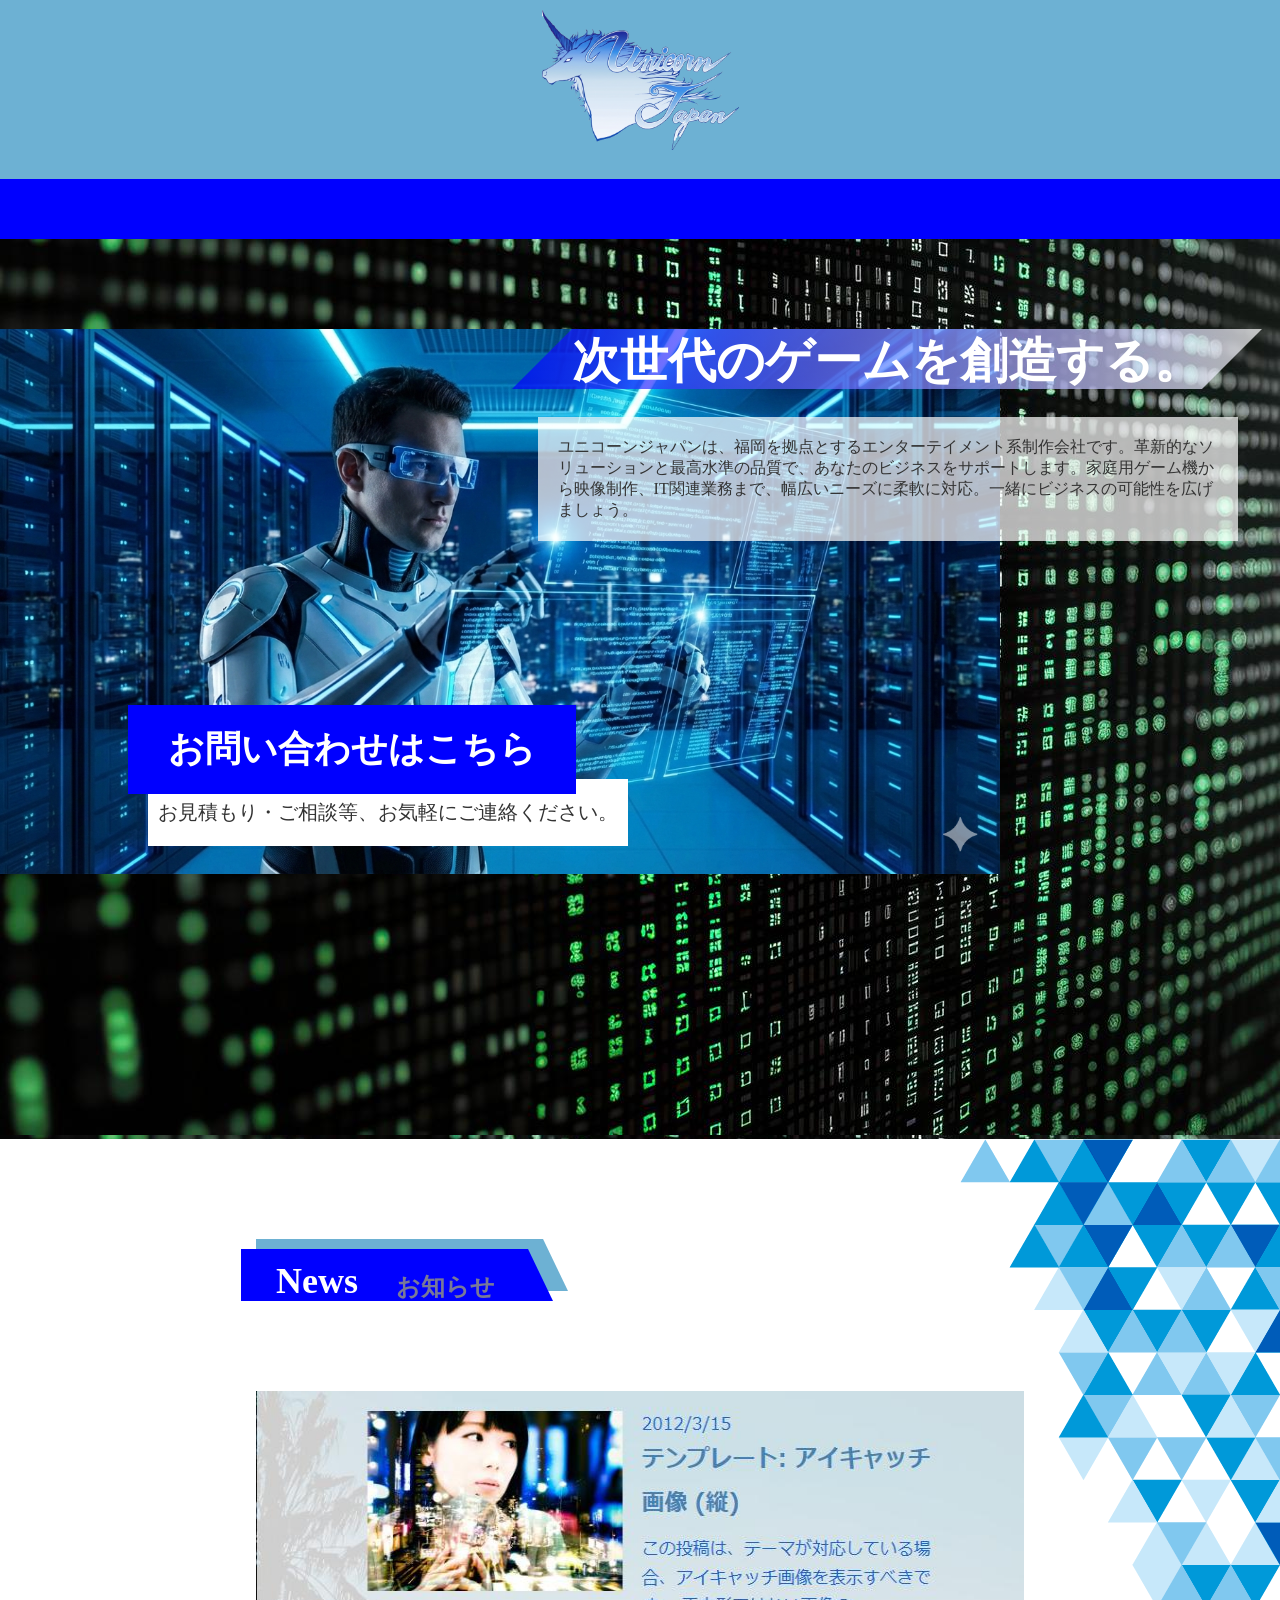
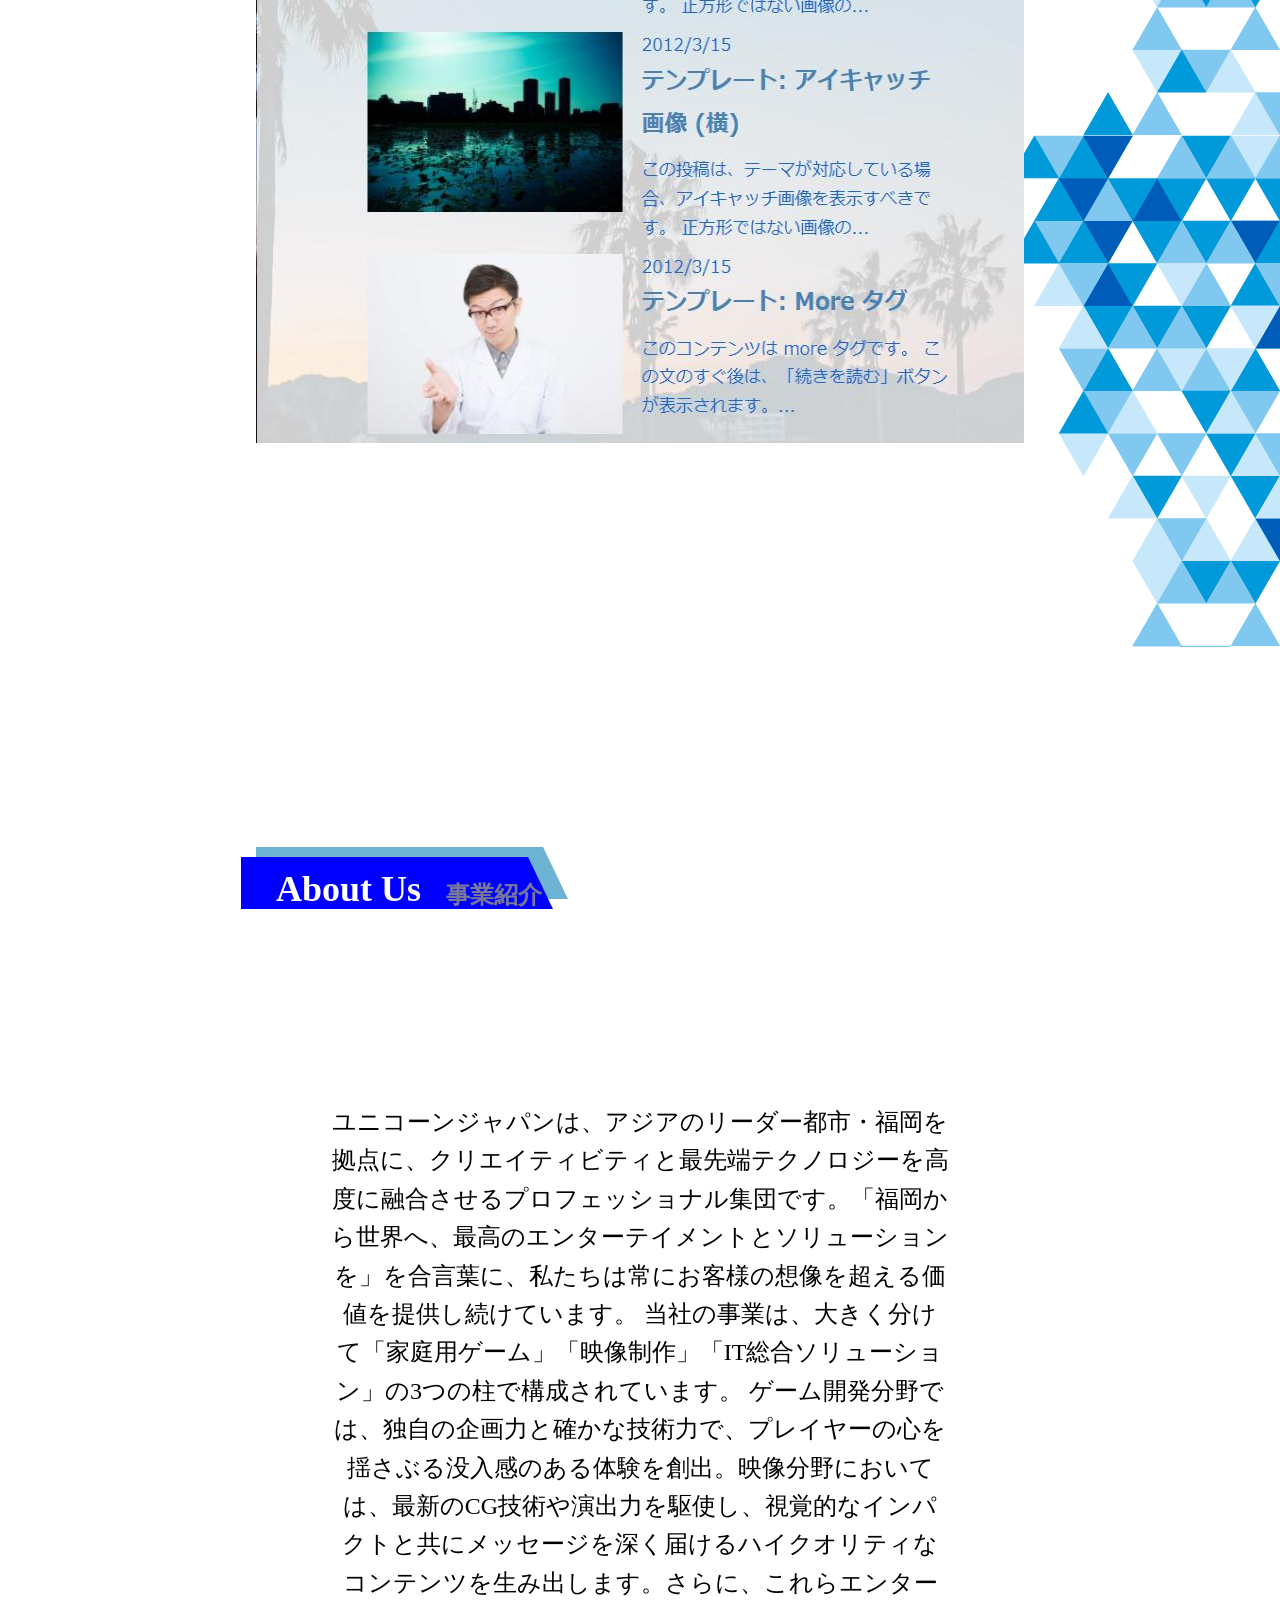
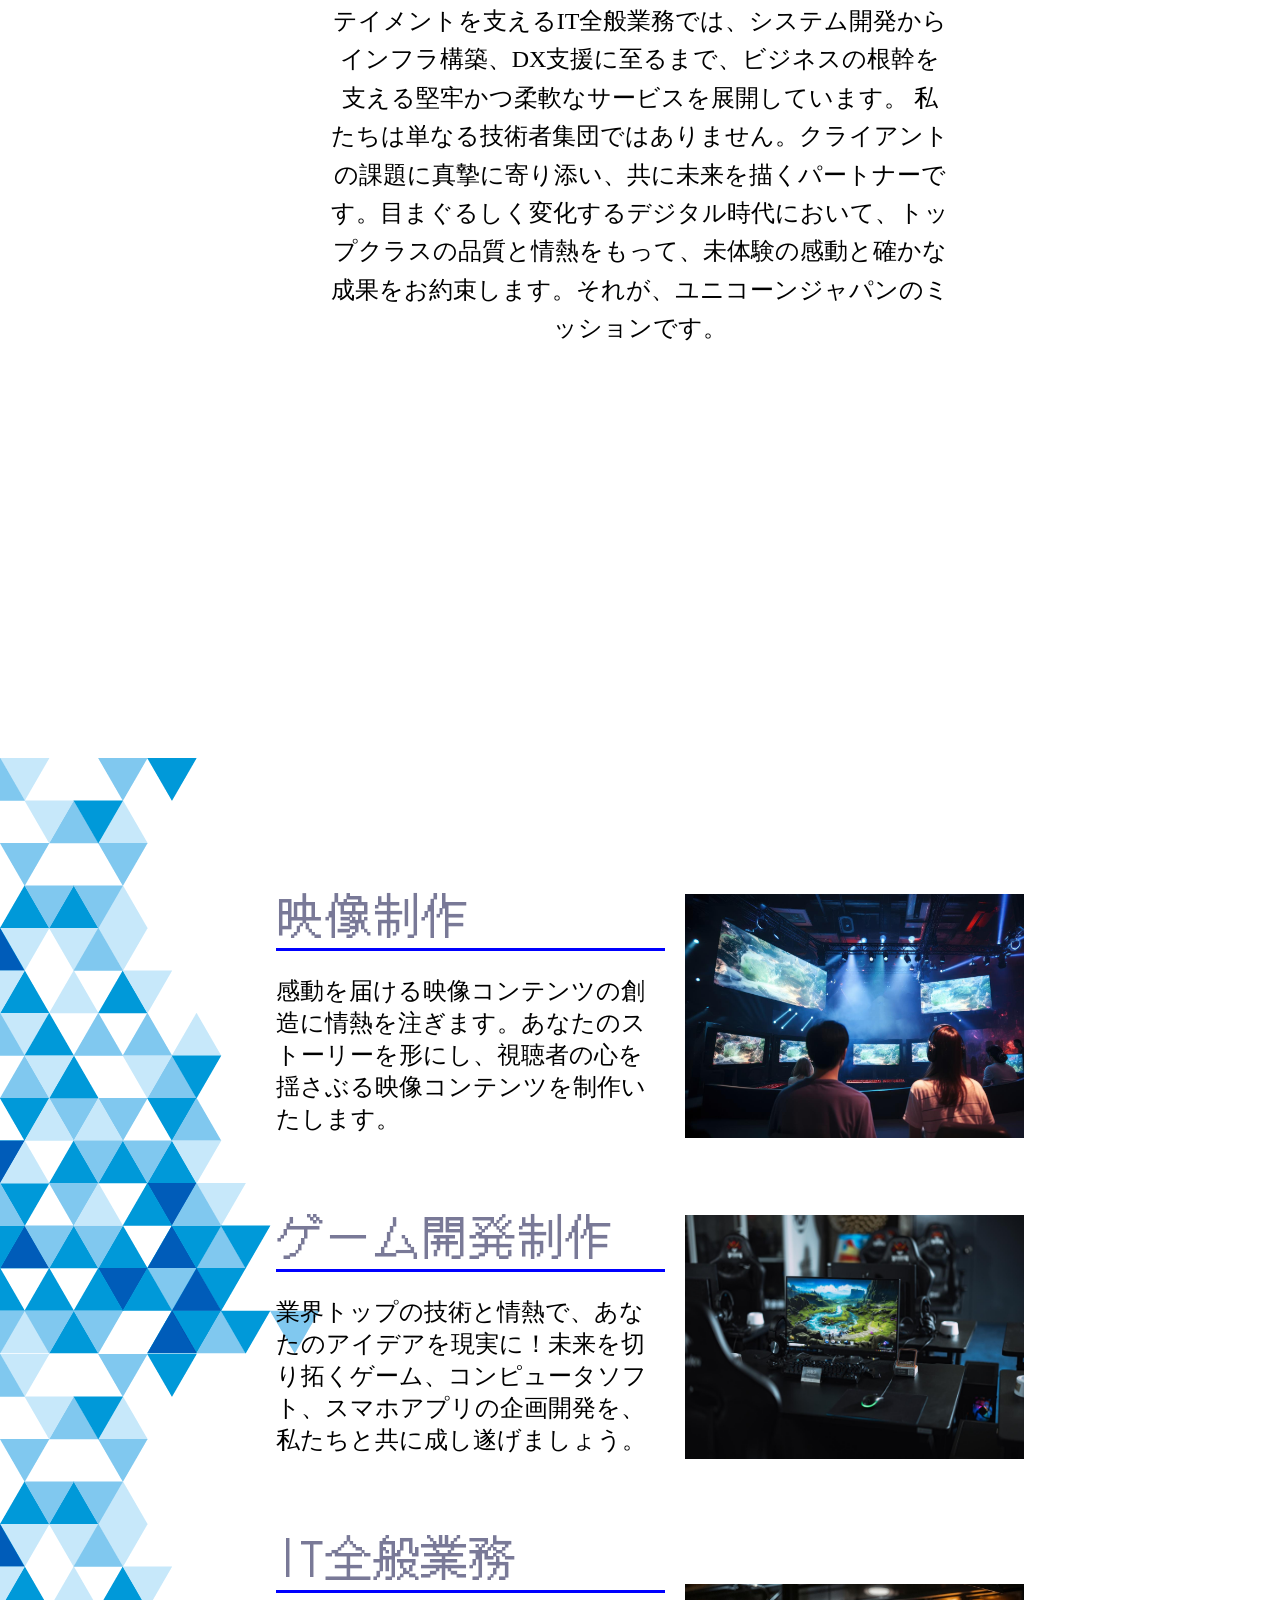
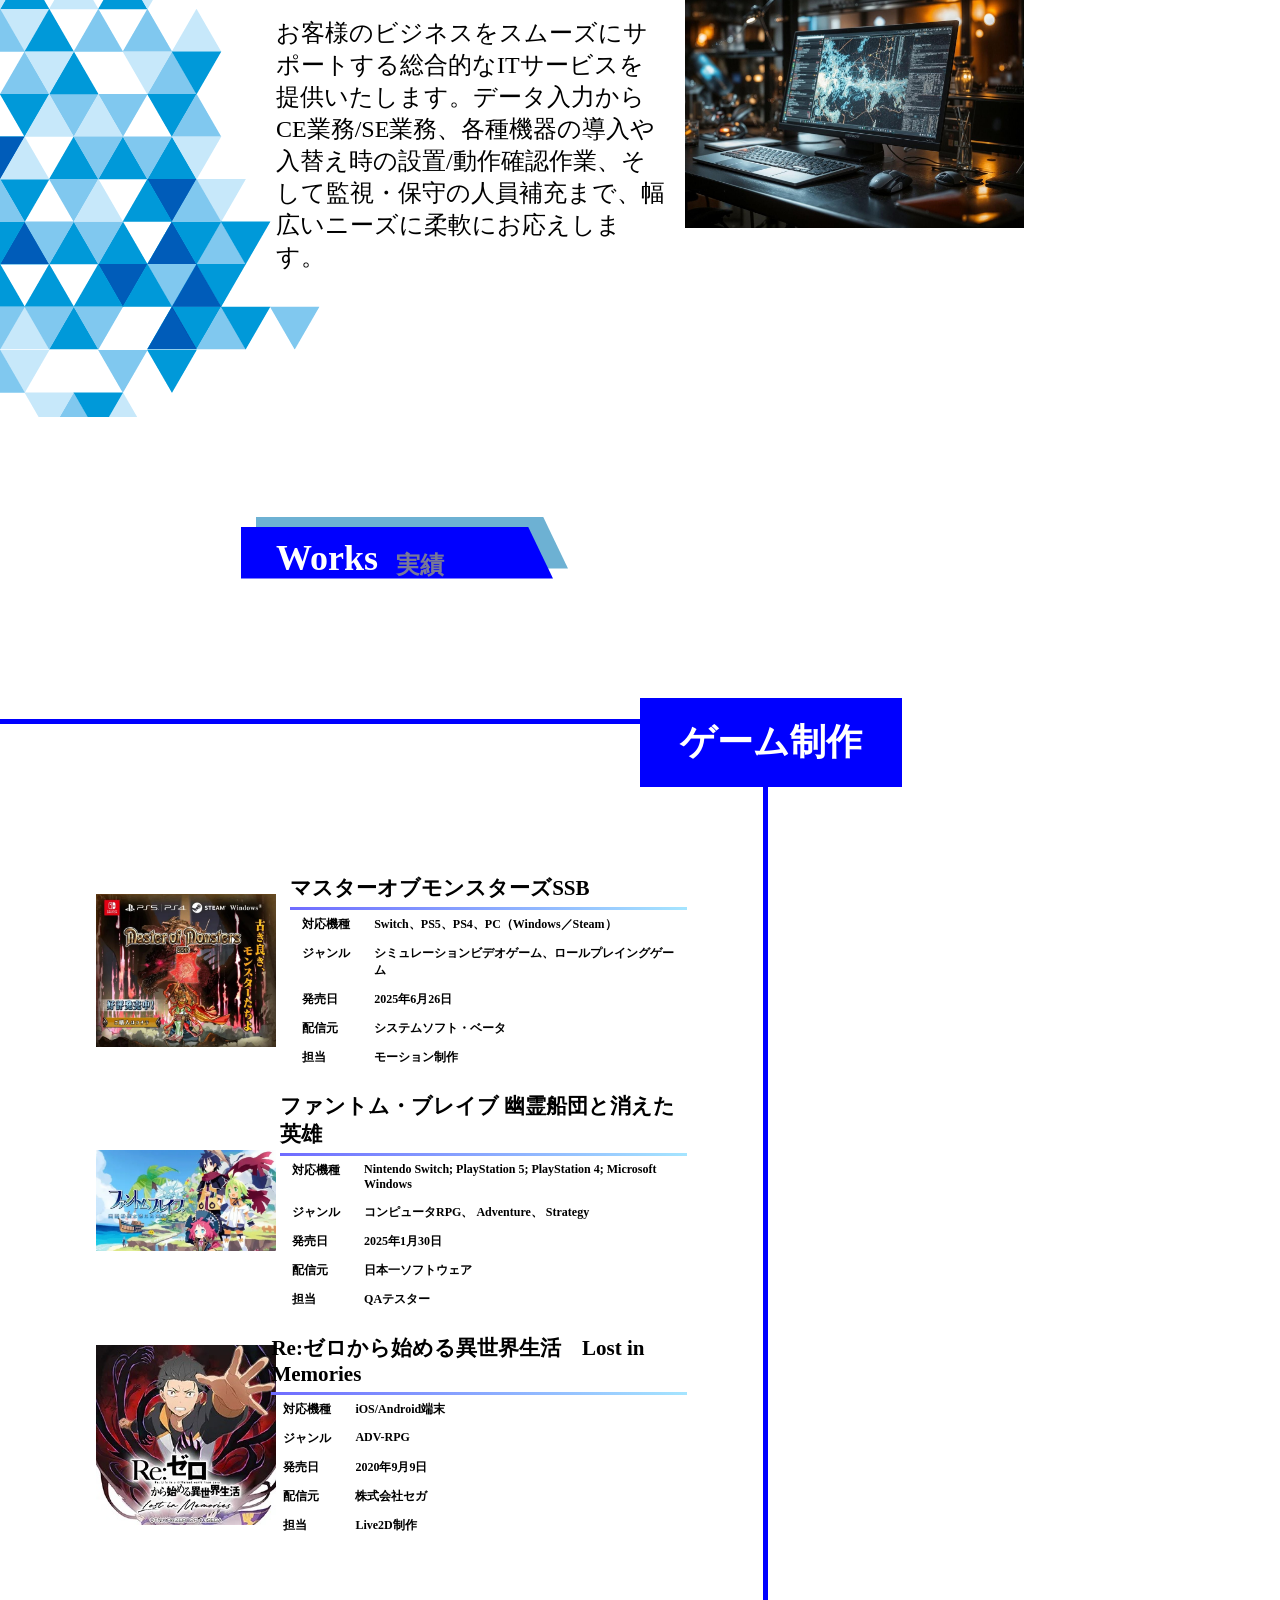
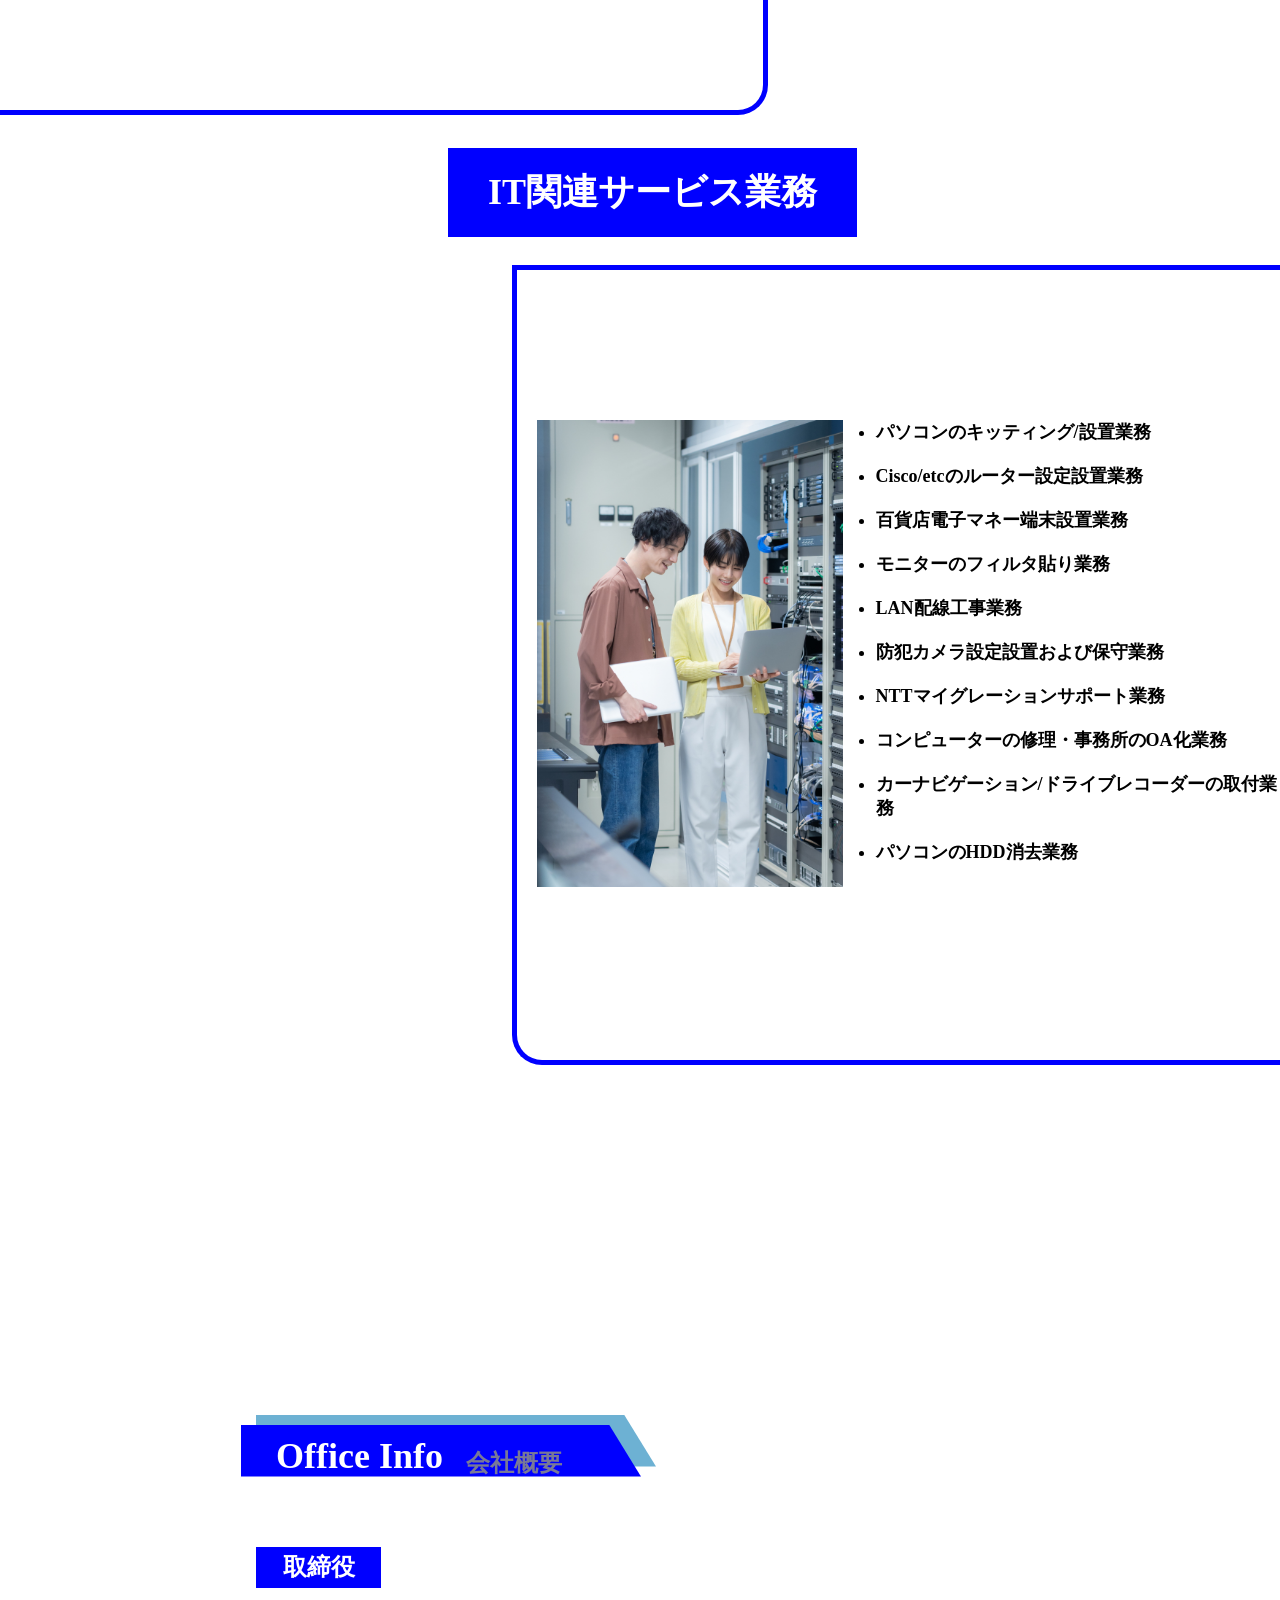
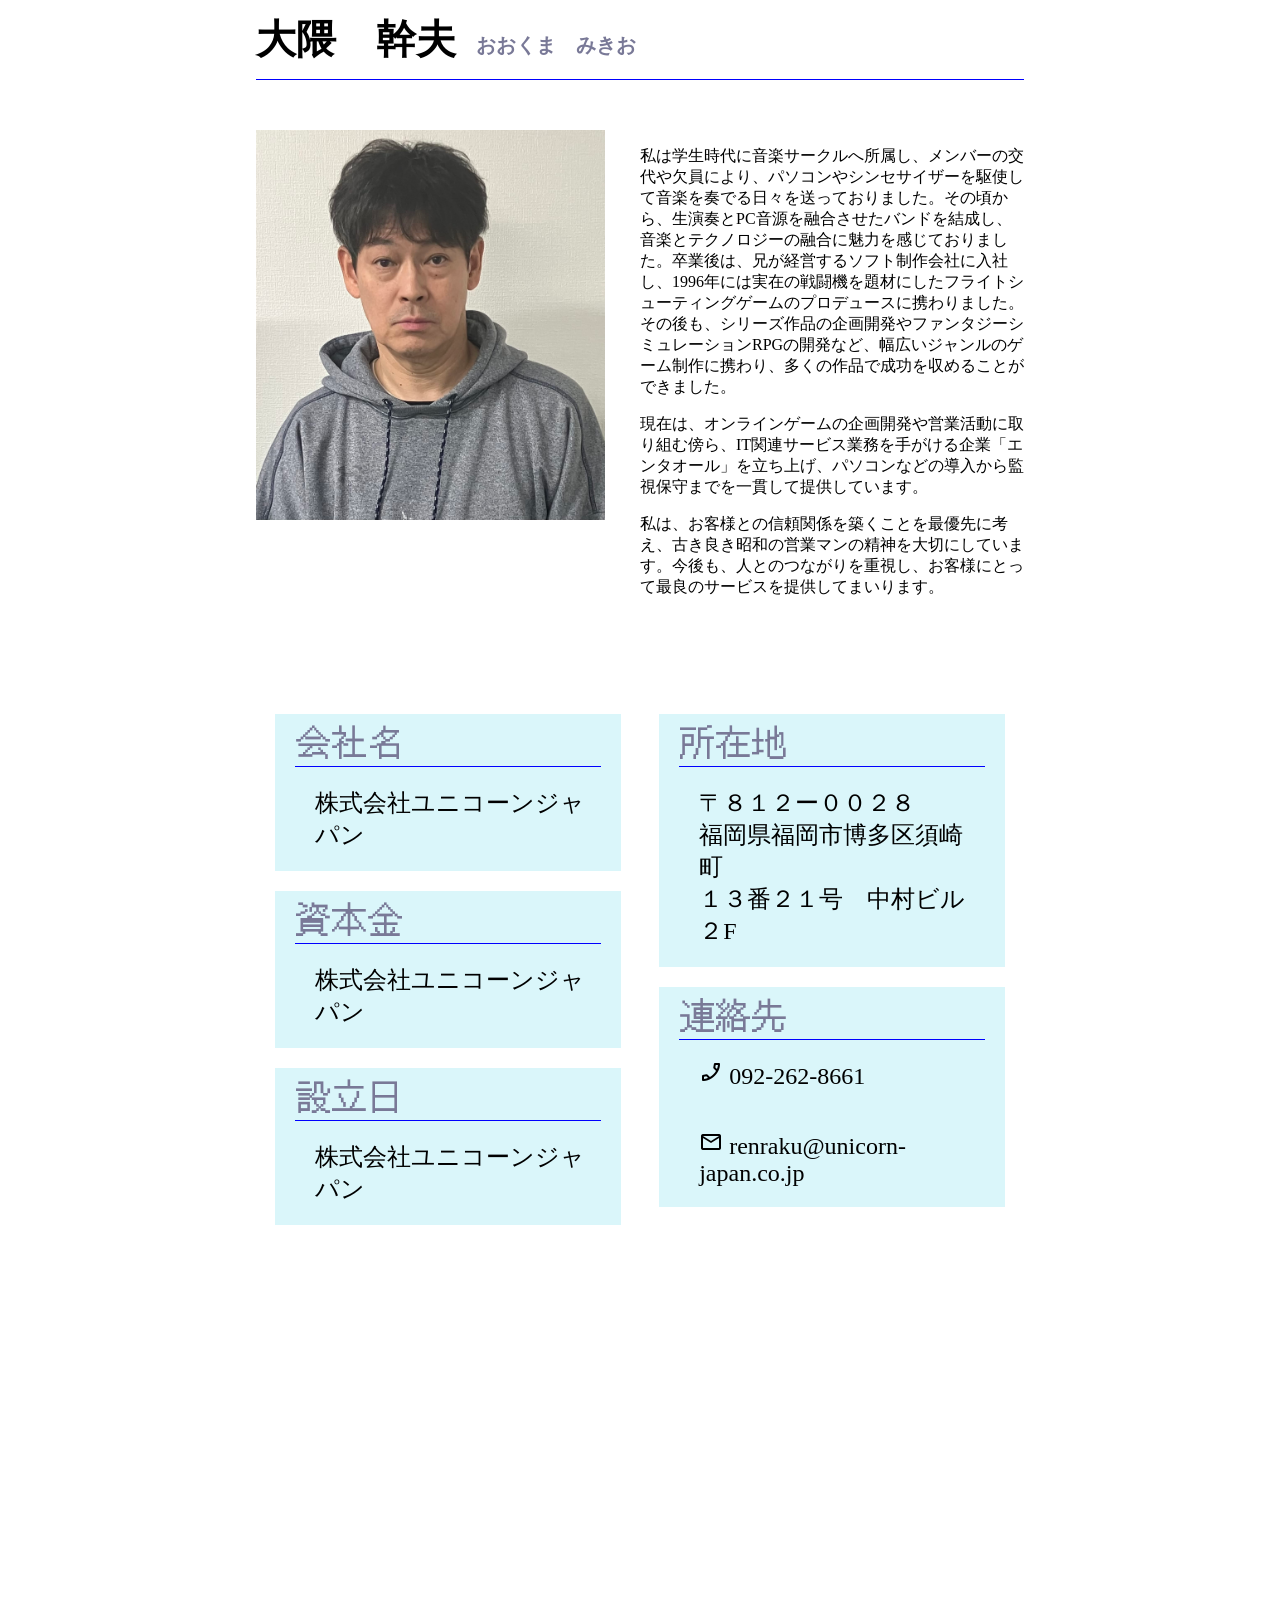
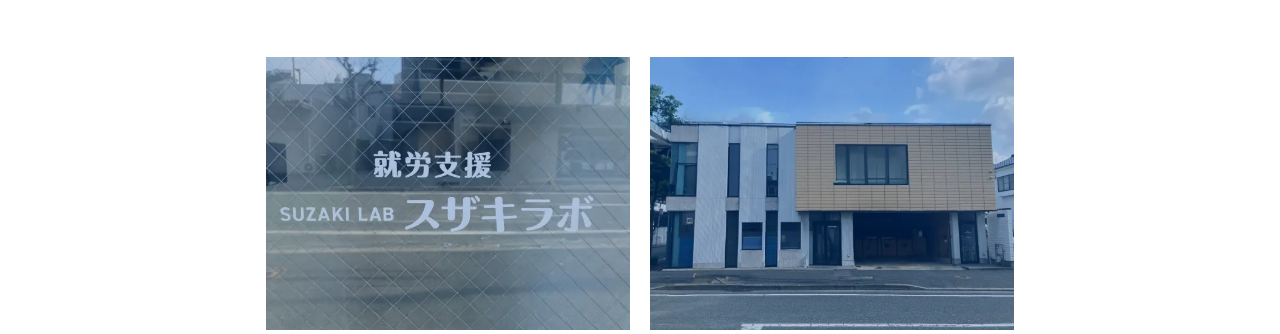
==== index.html @ 17de61d7 "Office写真マップ完了" ====
<!DOCTYPE html>
<html lang="ja">
<head>
  <meta charset="UTF-8">
  <meta name="viewport" content="width=device-width, initial-scale=1.0">
  <link rel="stylesheet" href="style.css">
  <!--ヘッダー埋め込みここから-->
<link rel="preconnect" href="https://fonts.googleapis.com">
<link rel="preconnect" href="https://fonts.gstatic.com" crossorigin>
<link href="https://fonts.googleapis.com/css2?family=DotGothic16&family=Exo:ital,wght@0,100..900;1,100..900&family=Noto+Sans+JP:wght@100..900&family=Workbench&display=swap" rel="stylesheet"> 
<link rel="stylesheet" href="https://fonts.googleapis.com/css2?family=Material+Symbols+Outlined:opsz,wght,FILL,GRAD@20..48,100..700,0..1,-50..200" />
<!--ヘッダー埋め込みここまで-->
  <title>Document</title>
</head>
<body>
  <!--あとで消す-->
  <div class="logo">
    <img src="./images/unicorn-logo03.png" alt="">
  </div>
  <div class="nav"></div>
  <!--あとで消す-->

  <!--カバーセクション-->
  <section class="mycover-section">
    <div class="mycover-content">
      <img src="./images/ITengineer.png" alt="">
      <div class="mycover-text01">
        <div class="mycover-h2back"></div>
        <h2>次世代のゲームを創造する。</h2>
      </div>
      <p class="mycover-text02">ユニコーンジャパンは、福岡を拠点とするエンターテイメント系制作会社です。革新的なソリューションと最高水準の品質で、あなたのビジネスをサポートします。家庭用ゲーム機から映像制作、IT関連業務まで、幅広いニーズに柔軟に対応。一緒にビジネスの可能性を広げましょう。</p>
      <div class="inquire-cover">
        <h3>お問い合わせはこちら</h3>
        <p>お見積もり・ご相談等、お気軽にご連絡ください。</p>
      </div>
    </div>
  </section>
  <!--Newsセクション-->
  <section id="news">
  <div class="news-content">
    <!--見出し-->
    <div class="section-title">
      <div class="section-back-shadow"></div>
      <div class="section-back"></div>
      <h2>News</h2>
      <p>お知らせ</p>
    </div>
    <!--見出しここまで-->
    <img class="news-image" src="./images/news.jpg" alt="">
  </div>
  </section>
  <!--About Usセクション-->
  <section id="about">
    <div class="background01"></div>
    <div class="about-container">
    <div class="section-title">
      <div class="section-back-shadow"></div>
      <div class="section-back"></div>
      <h2>About Us</h2>
      <p class="section-about-p">事業紹介</p>
    </div>
    <div class="about-wrapper">
      <div class="about-textbox">
        <p>ユニコーンジャパンは、アジアのリーダー都市・福岡を拠点に、クリエイティビティと最先端テクノロジーを高度に融合させるプロフェッショナル集団です。「福岡から世界へ、最高のエンターテイメントとソリューションを」を合言葉に、私たちは常にお客様の想像を超える価値を提供し続けています。
          当社の事業は、大きく分けて「家庭用ゲーム」「映像制作」「IT総合ソリューション」の3つの柱で構成されています。 ゲーム開発分野では、独自の企画力と確かな技術力で、プレイヤーの心を揺さぶる没入感のある体験を創出。映像分野においては、最新のCG技術や演出力を駆使し、視覚的なインパクトと共にメッセージを深く届けるハイクオリティなコンテンツを生み出します。さらに、これらエンターテイメントを支えるIT全般業務では、システム開発からインフラ構築、DX支援に至るまで、ビジネスの根幹を支える堅牢かつ柔軟なサービスを展開しています。
          私たちは単なる技術者集団ではありません。クライアントの課題に真摯に寄り添い、共に未来を描くパートナーです。目まぐるしく変化するデジタル時代において、トップクラスの品質と情熱をもって、未体験の感動と確かな成果をお約束します。それが、ユニコーンジャパンのミッションです。</p>
        </div>
    </div>
  </div>
  </section>
  <!--About Us02セクション-->
  <section id="about02">
    <div class="about-container">
      <div class="about02-content">
        <div class="about02-content-left">
          <h2>映像制作</h2>
          <p>感動を届ける映像コンテンツの創造に情熱を注ぎます。あなたのストーリーを形にし、視聴者の心を揺さぶる映像コンテンツを制作いたします。</p>
        </div>
        <div class="about02-content-right">
          <img src="./images/about01.jpg" alt="">
        </div>
      </div>
      <div class="about02-content">
        <div class="about02-content-left">
          <h2>ゲーム開発制作</h2>
          <p>業界トップの技術と情熱で、あなたのアイデアを現実に！未来を切り拓くゲーム、コンピュータソフト、スマホアプリの企画開発を、私たちと共に成し遂げましょう。</p>
        </div>
        <div class="about02-content-right">
          <img src="./images/about02.jpg" alt="">
        </div>
      </div>
      <div class="about02-content">
        <div class="about02-content-left">
          <h2>IT全般業務</h2>
          <p>お客様のビジネスをスムーズにサポートする総合的なITサービスを提供いたします。データ入力からCE業務/SE業務、各種機器の導入や入替え時の設置/動作確認作業、そして監視・保守の人員補充まで、幅広いニーズに柔軟にお応えします。</p>
        </div>
        <div class="about02-content-right">
          <img src="./images/about03.jpg" alt="">
        </div>
      </div>
    </div>
  </section>
<!--Worksセクション-->
<section id="works">
  <div class="background02"></div>
  <div class="works-titlearea">
    <div class="section-title">
      <div class="section-back-shadow"></div>
      <div class="section-back"></div>
      <h2>Works</h2>
      <p>実績</p>
    </div>
  </div>
  <div class="works-contentsarea">
    <div class="game">
      <h2>ゲーム制作</h2>
      <div class="game-content">
      <div class="game-left">
        <img src="./images/master-monster.jpg" alt="">
      </div>
      <div class="game-right">
        <div class="game-right-title">
          <h3>マスターオブモンスターズSSB</h3>
        </div>
        <table>
          <tr>
            <th>対応機種</th>
            <td>Switch、PS5、PS4、PC（Windows／Steam）</td>
          </tr>
          <tr>
            <th>ジャンル</th>
            <td>シミュレーションビデオゲーム、ロールプレイングゲーム</td>
          </tr>
          <tr>
            <th>発売日</th>
            <td>2025年6月26日</td>
          </tr>
          <tr>
            <th>配信元</th>
            <td>システムソフト・ベータ</td>
          </tr>
          <tr>
            <th>担当</th>
            <td>モーション制作</td>
          </tr>
        </table>
      </div>
    </div>
    <div class="game-content">
      <div class="game-left">
        <img src="./images/fantom.jpg" alt="">
      </div>
      <div class="game-right">
        <div class="game-right-title">
          <h3>ファントム・ブレイブ 幽霊船団と消えた英雄</h3>
        </div>
        <table>
          <tr>
            <th>対応機種</th>
            <td>Nintendo Switch; PlayStation 5; PlayStation 4; Microsoft Windows</td>
          </tr>
          <tr>
            <th>ジャンル</th>
            <td>コンピュータRPG、 Adventure、 Strategy</td>
          </tr>
          <tr>
            <th>発売日</th>
            <td>2025年1月30日</td>
          </tr>
          <tr>
            <th>配信元</th>
            <td>日本一ソフトウェア</td>
          </tr>
          <tr>
            <th>担当</th>
            <td>QAテスター</td>
          </tr>
        </table>
      </div>
    </div>
    <div class="game-content">
      <div class="game-left">
        <img src="./images/zero.jpg" alt="">
      </div>
      <div class="game-right">
        <div class="game-right-title">
          <h3>Re:ゼロから始める異世界生活　Lost in Memories</h3>
        </div>
        <table>
          <tr>
            <th>対応機種</th>
            <td>iOS/Android端末</td>
          </tr>
          <tr>
            <th>ジャンル</th>
            <td>ADV-RPG</td>
          </tr>
          <tr>
            <th>発売日</th>
            <td>2020年9月9日</td>
          </tr>
          <tr>
            <th>配信元</th>
            <td>株式会社セガ</td>
          </tr>
          <tr>
            <th>担当</th>
            <td>Live2D制作</td>
          </tr>
        </table>
      </div>
    </div>
    </div>
    <div class="service">
      <h2>IT関連サービス業務</h2>
      <div class="service-content">
        <div class="service-left">
          <img src="./images/ITengineer02_x.png" alt="">
        </div>
        <div class="setvice-right">
          <ul>
             <li>パソコンのキッティング/設置業務</li>
             <li>Cisco/etcのルーター設定設置業務</li>
             <li>百貨店電子マネー端末設置業務</li>
             <li>モニターのフィルタ貼り業務</li>
             <li>LAN配線工事業務</li>
             <li>防犯カメラ設定設置および保守業務</li>
             <li>NTTマイグレーションサポート業務</li>
             <li>コンピューターの修理・事務所のOA化業務</li>
             <li>カーナビゲーション/ドライブレコーダーの取付業務</li>
             <li>パソコンのHDD消去業務</li>
          </ul>
        </div>
      </div>
    </div>
  </div>
</section>
<!--Worksセクション-->
<section id="office">
  <div class="office-content">
<!--見出し-->
<div class="section-title">
  <div class="section-back-shadow office-title-back"></div>
  <div class="section-back office-title"></div>
  <h2>Office Info</h2>
  <p class="section-office-p">会社概要</p>
</div>
<!--見出しここまで-->
<h3 class="ceo-h3">取締役</h3>
<div class="ceo">
  <p class="ceo-name">大隈　幹夫</p>
  <p class="ceo-rubi">おおくま　みきお</p>
</div>
<div class="ceo-introduce">
  <div class="intro-photo">
    <img src="./images/CEO.JPEG" alt="CEO">
  </div>
  <div class="intro-text">
    <p>私は学生時代に音楽サークルへ所属し、メンバーの交代や欠員により、パソコンやシンセサイザーを駆使して音楽を奏でる日々を送っておりました。その頃から、生演奏とPC音源を融合させたバンドを結成し、音楽とテクノロジーの融合に魅力を感じておりました。卒業後は、兄が経営するソフト制作会社に入社し、1996年には実在の戦闘機を題材にしたフライトシューティングゲームのプロデュースに携わりました。その後も、シリーズ作品の企画開発やファンタジーシミュレーションRPGの開発など、幅広いジャンルのゲーム制作に携わり、多くの作品で成功を収めることができました。
      <p>現在は、オンラインゲームの企画開発や営業活動に取り組む傍ら、IT関連サービス業務を手がける企業「エンタオール」を立ち上げ、パソコンなどの導入から監視保守までを一貫して提供しています。</p>
      <p>私は、お客様との信頼関係を築くことを最優先に考え、古き良き昭和の営業マンの精神を大切にしています。今後も、人とのつながりを重視し、お客様にとって最良のサービスを提供してまいります。</p>
  </div>
</div>
<div class="office-info">
  <dic class="office-info-left">
    <div class="office-detail">
      <h3>会社名</h3>
      <p>株式会社ユニコーンジャパン</p>
    </div>
    <div class="office-detail">
      <h3>資本金</h3>
      <p>株式会社ユニコーンジャパン</p>
    </div>
    <div class="office-detail">
      <h3>設立日</h3>
      <p>株式会社ユニコーンジャパン</p>
    </div>
  </dic>
  <div class="office-info-right">
    <div class="office-detail office-detail02">
      <h3>所在地</h3>
      <p>〒８１２ー００２８<br>
        福岡県福岡市博多区須崎町<br>
        １３番２１号　中村ビル２F<br>
        </p>
    </div>
    <div class="office-detail office-detail02">
      <h3>連絡先</h3>

<div class="office-contact">
  <p>
    <span class="material-symbols-outlined">
      phone_enabled
    </span>
    <a href="tel:0922628661">092-262-8661</a>
  </p>
</div>

<div class="office-contact">
  <p>
    <span class="material-symbols-outlined">
      mail
    </span>
    <a href="mailto:renraku@unicorn-japan.co.jp">
      renraku@unicorn-japan.co.jp
    </a>
  </p>
</div>
    </div>
  </dic>
  </div>
</div>
<!--office info ここまで-->
<div class="map">
  <iframe src="https://www.google.com/maps/embed?pb=!1m18!1m12!1m3!1d3323.2701913547476!2d130.3996368761626!3d33.598293341563014!2m3!1f0!2f0!3f0!3m2!1i1024!2i768!4f13.1!3m3!1m2!1s0x354191ed0c314e3b%3A0xee027e3c2882fcd8!2z44CSODEyLTAwMjgg56aP5bKh55yM56aP5bKh5biC5Y2a5aSa5Yy66aCI5bSO55S677yR77yT4oiS77yS77yRIDJm!5e0!3m2!1sja!2sjp!4v1772173491210!5m2!1sja!2sjp" width="95%" height="308" style="border:0;" allowfullscreen="" loading="lazy" referrerpolicy="no-referrer-when-downgrade"></iframe>
</div>
<div class="office-photo">
<div class="office-photo-left photo">
<img src="./images/suzakilab02.jpg" alt="">
</div>
<div class="office-photo-right photo">
<img src="./images/suzakilab01.jpg" alt="">
</div>
</div>
</div>
</section>
<!--Linkセクション-->
<section id="link">
  <div class="link-content">
   
  </div>
</section>
</body>
</html>
---- style.css ----
@charset "UTF-8";

@import url('./my-css/reset.css');
@import url('./my-css/header.css');
@import url('./my-css/cover.css');
@import url('./my-css/news.css');
@import url('./my-css/about.css');
@import url('./my-css/about02.css');
@import url('./my-css/works.css');
@import url('./my-css/office.css');
@import url('./my-css/link.css');
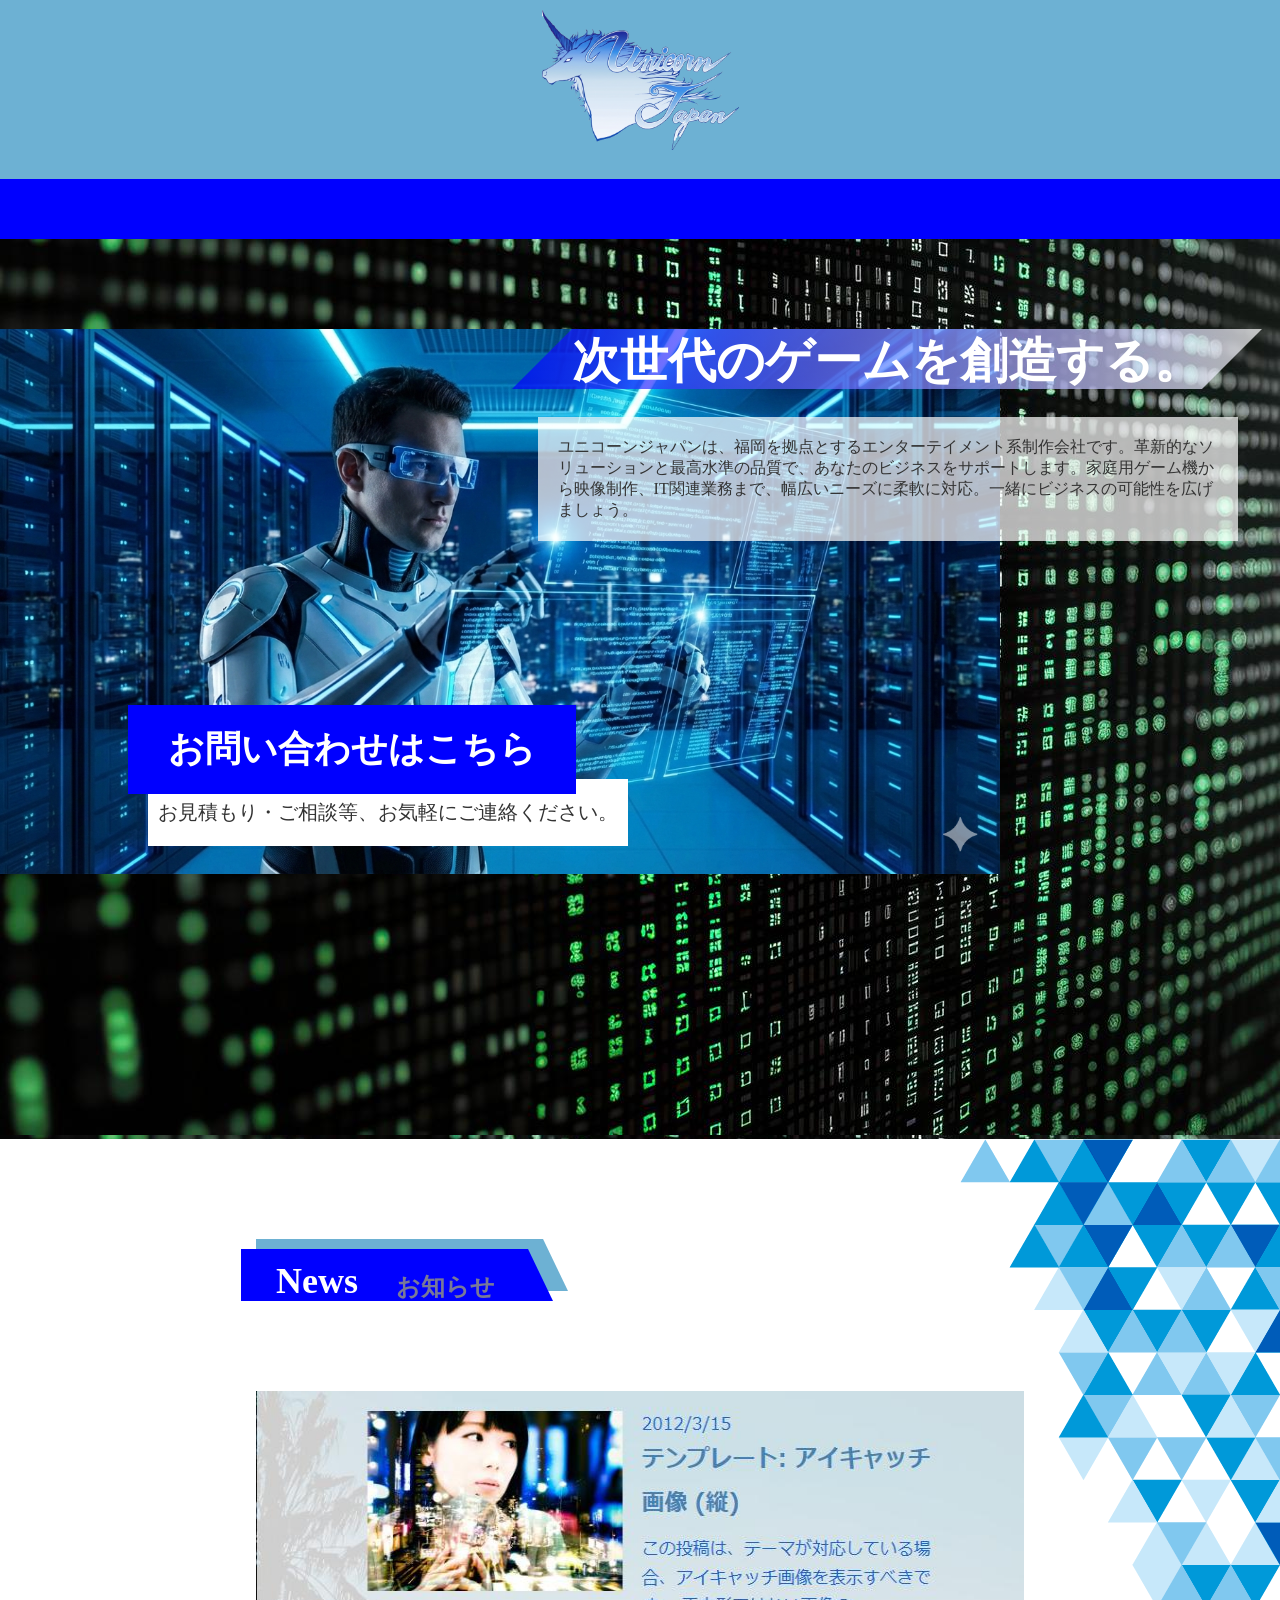
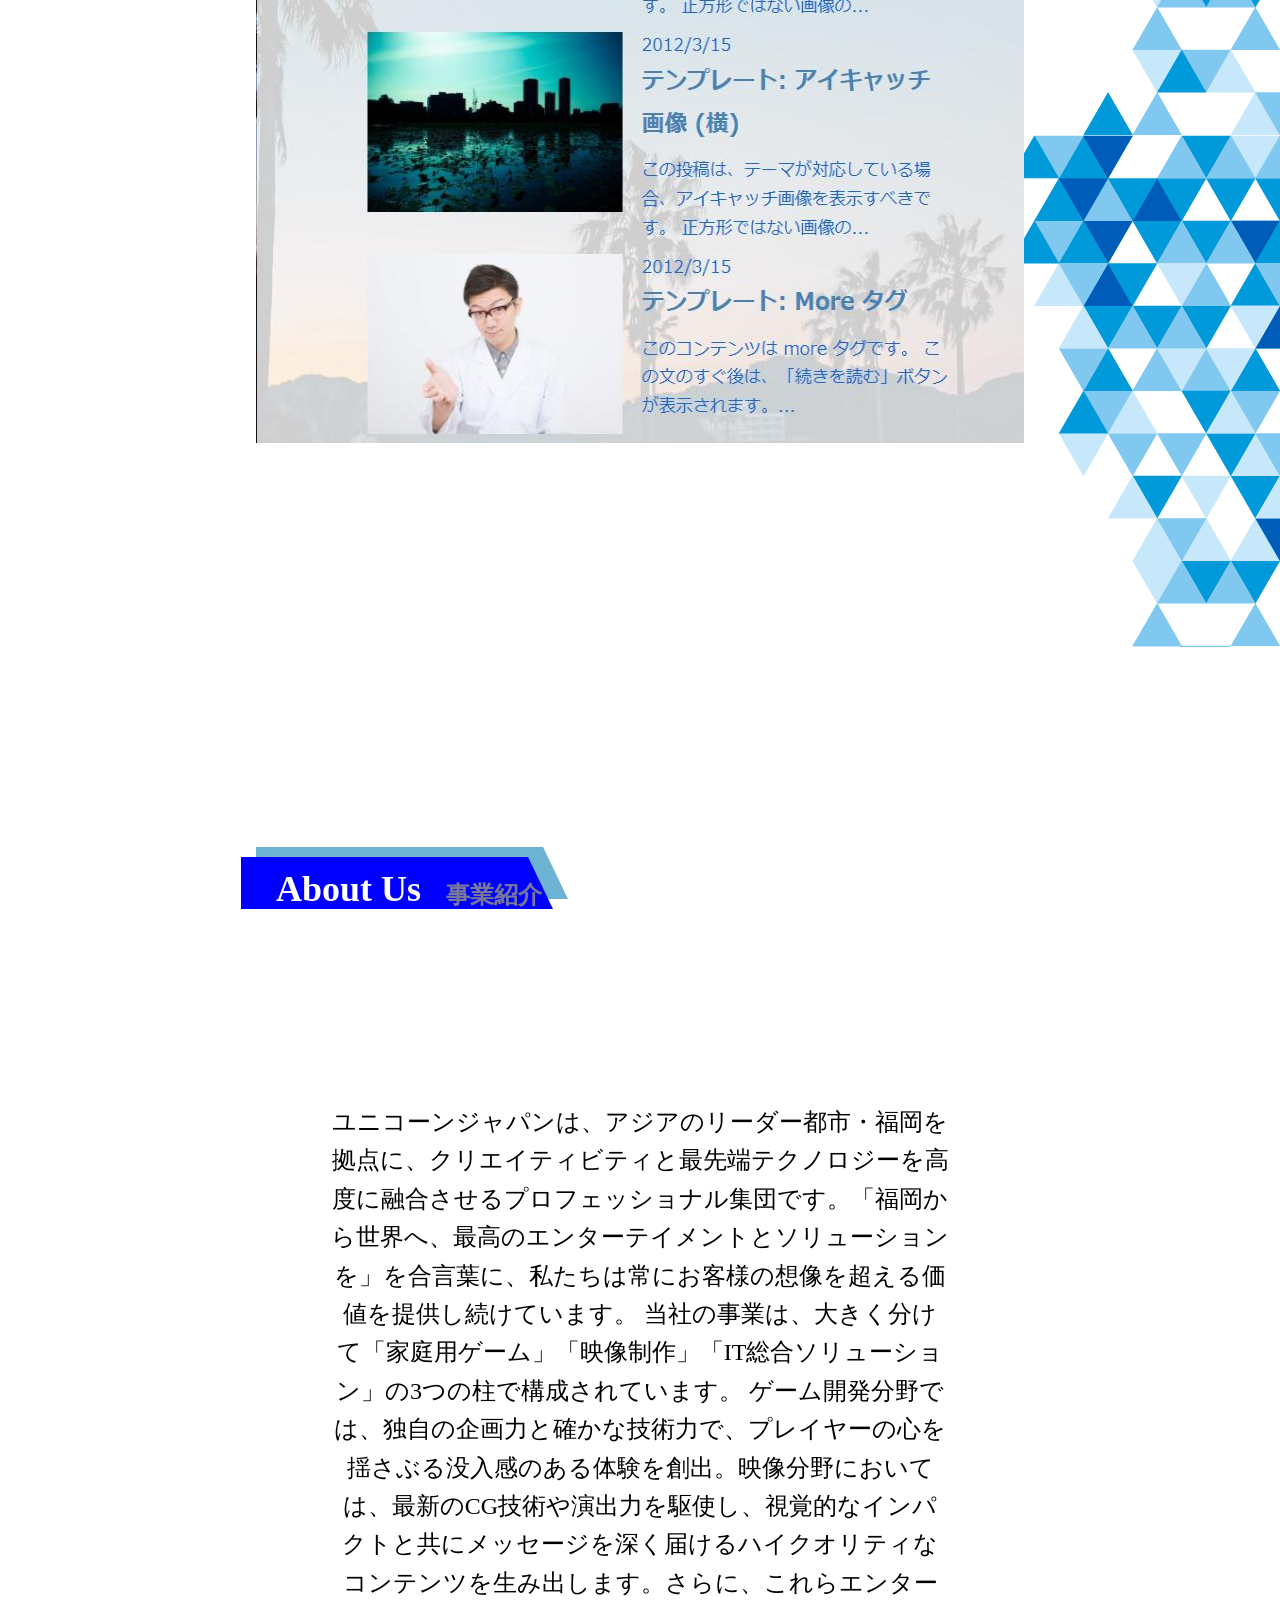
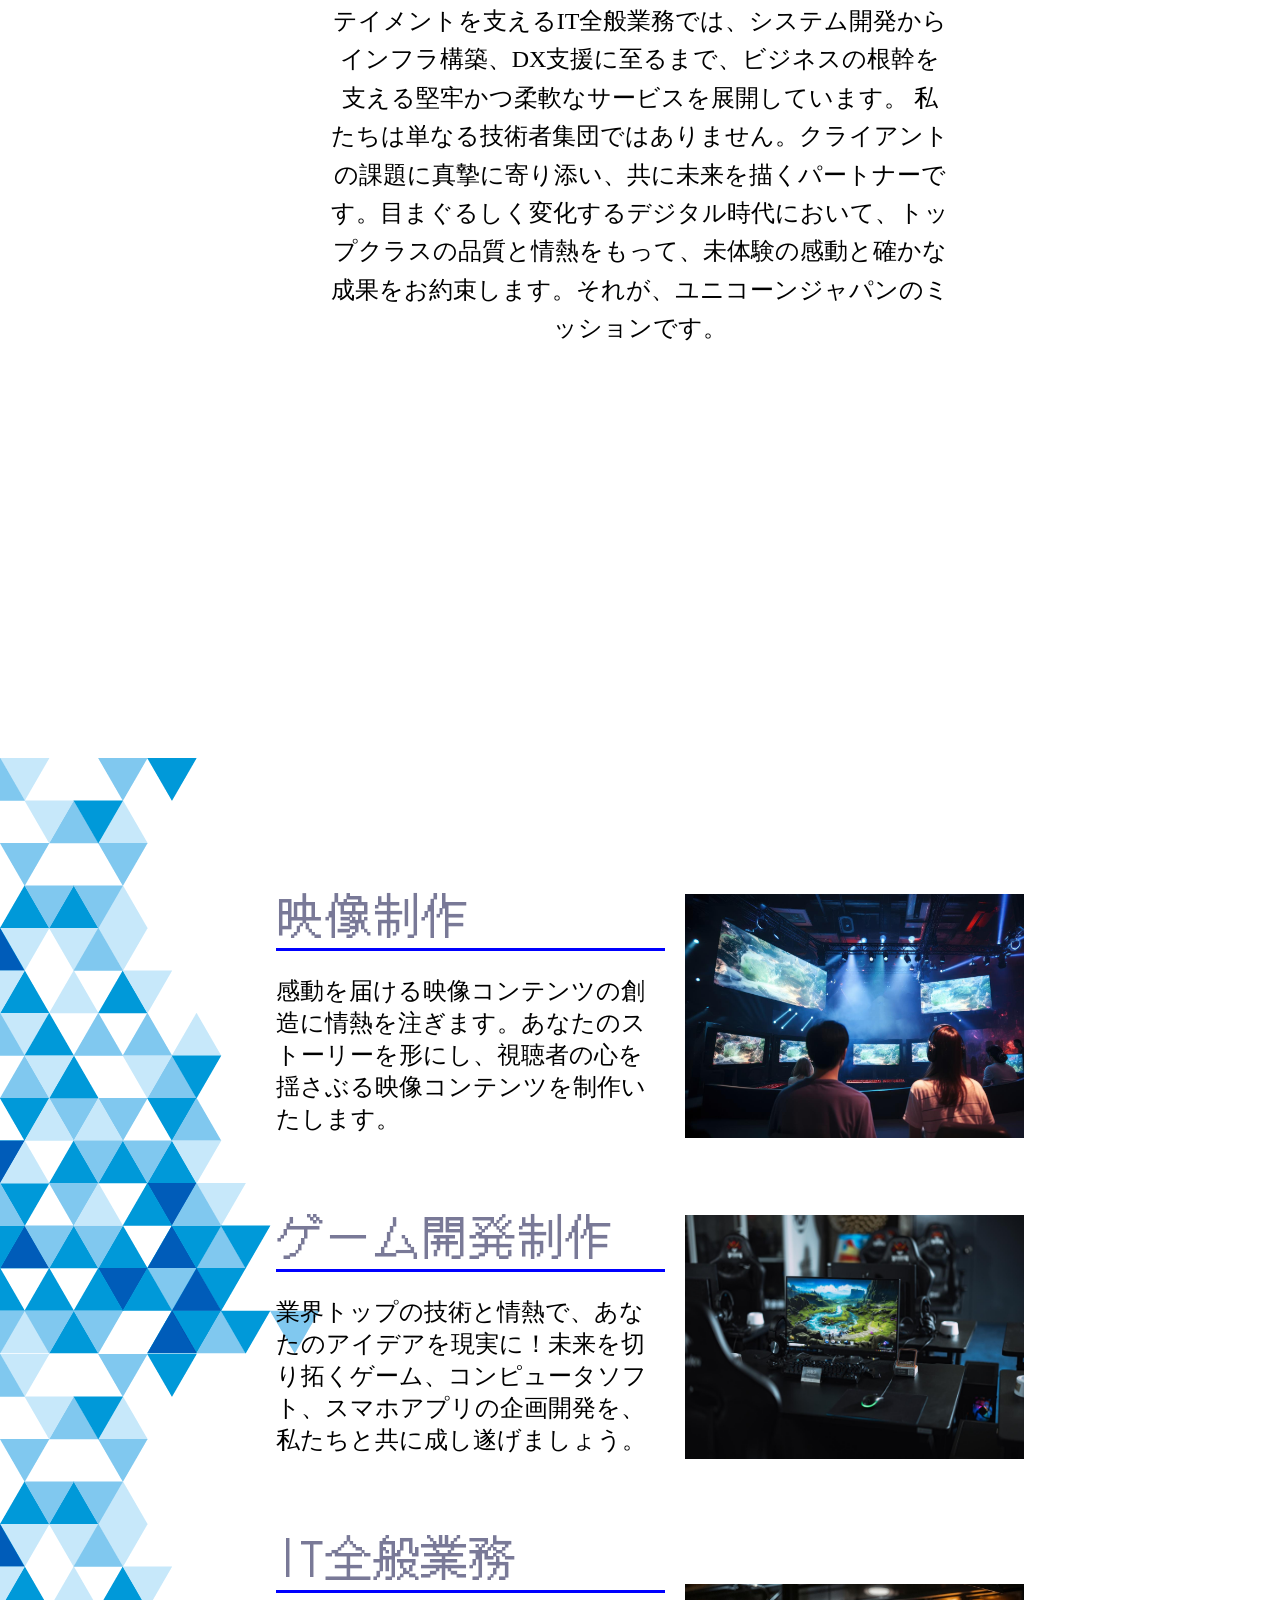
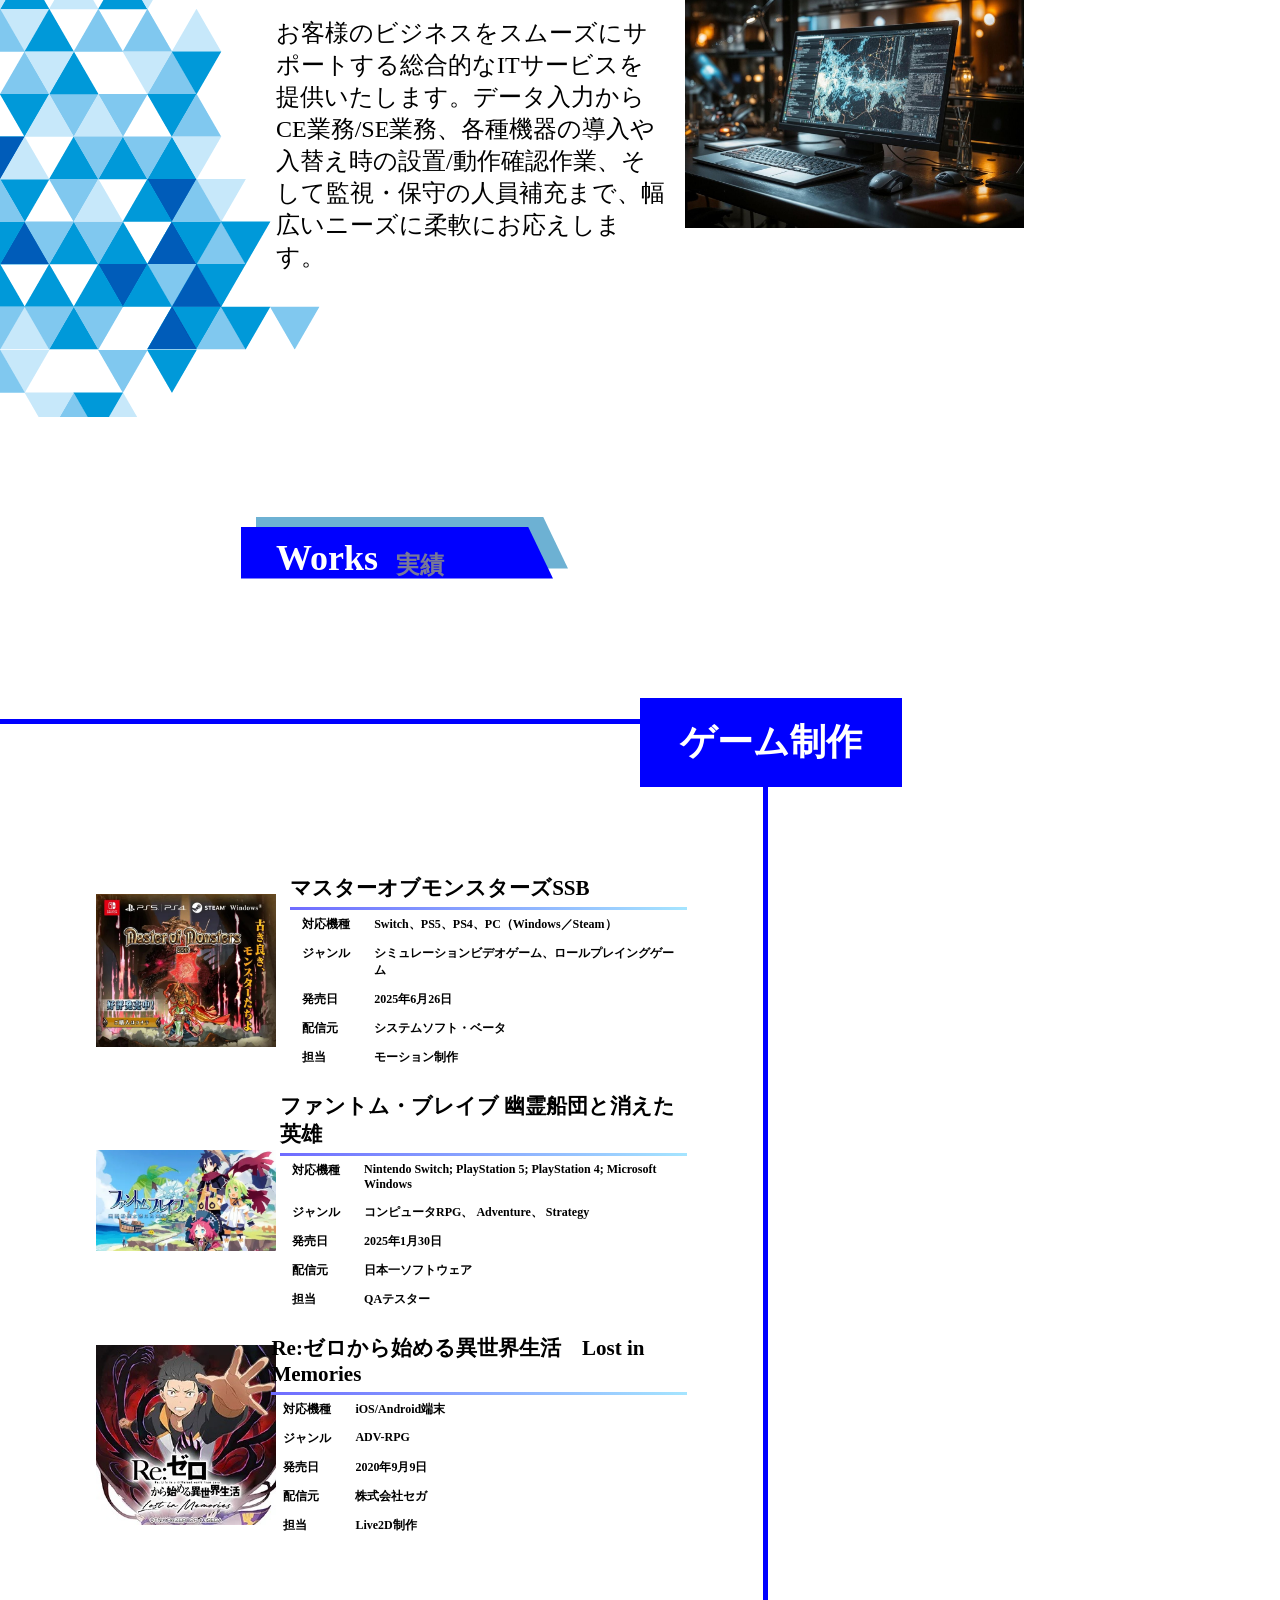
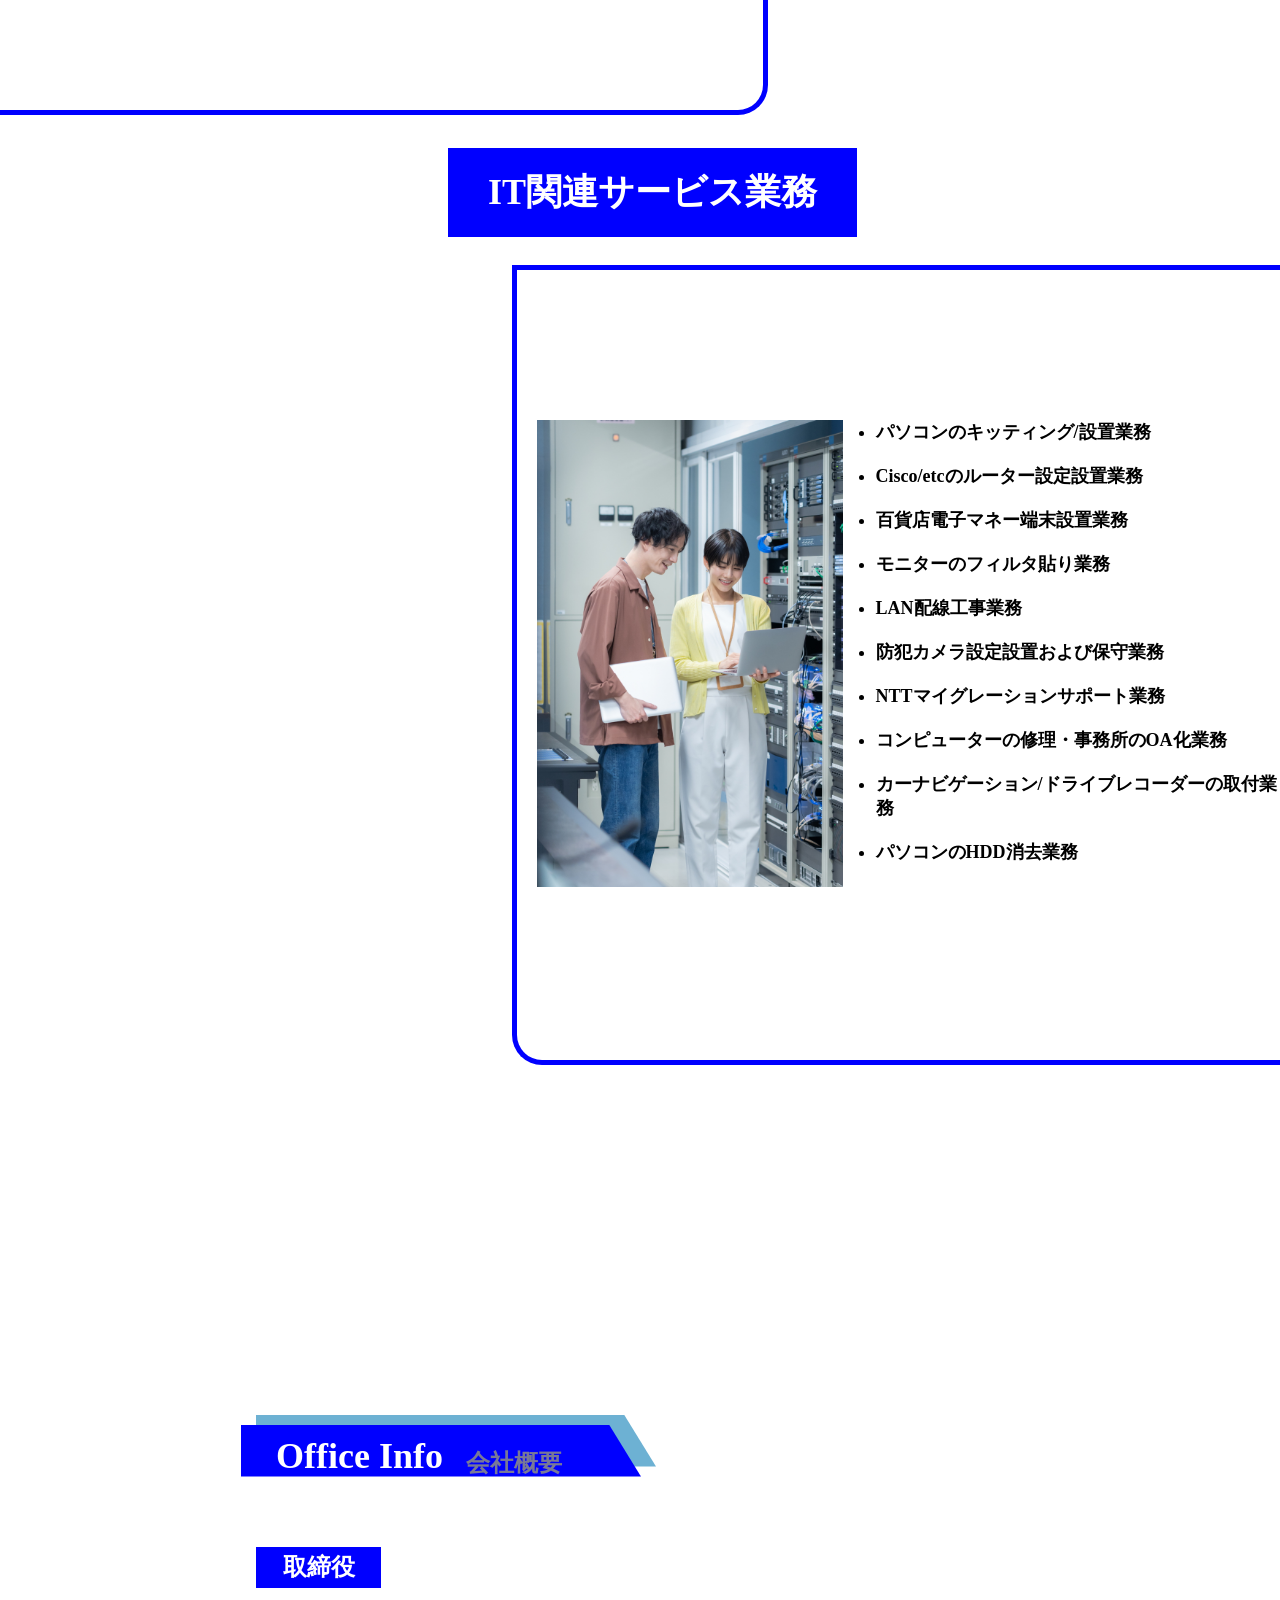
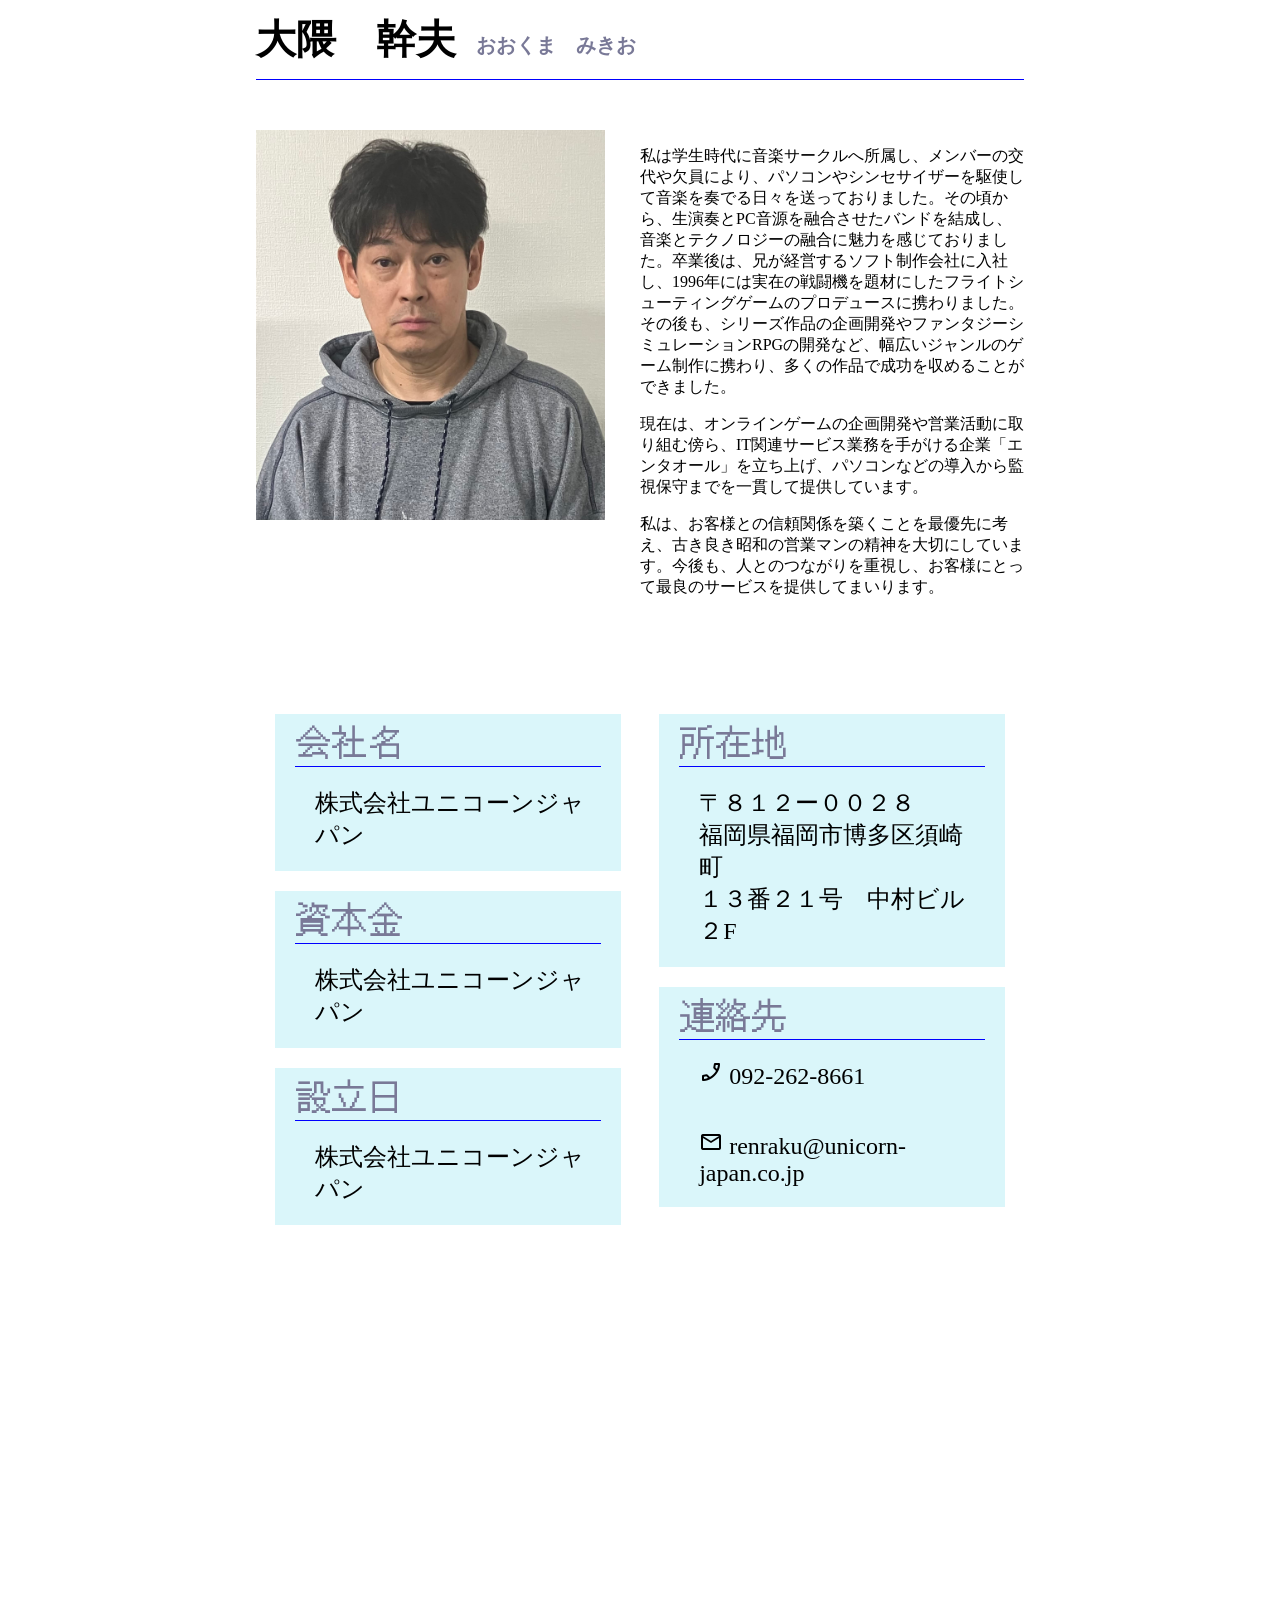
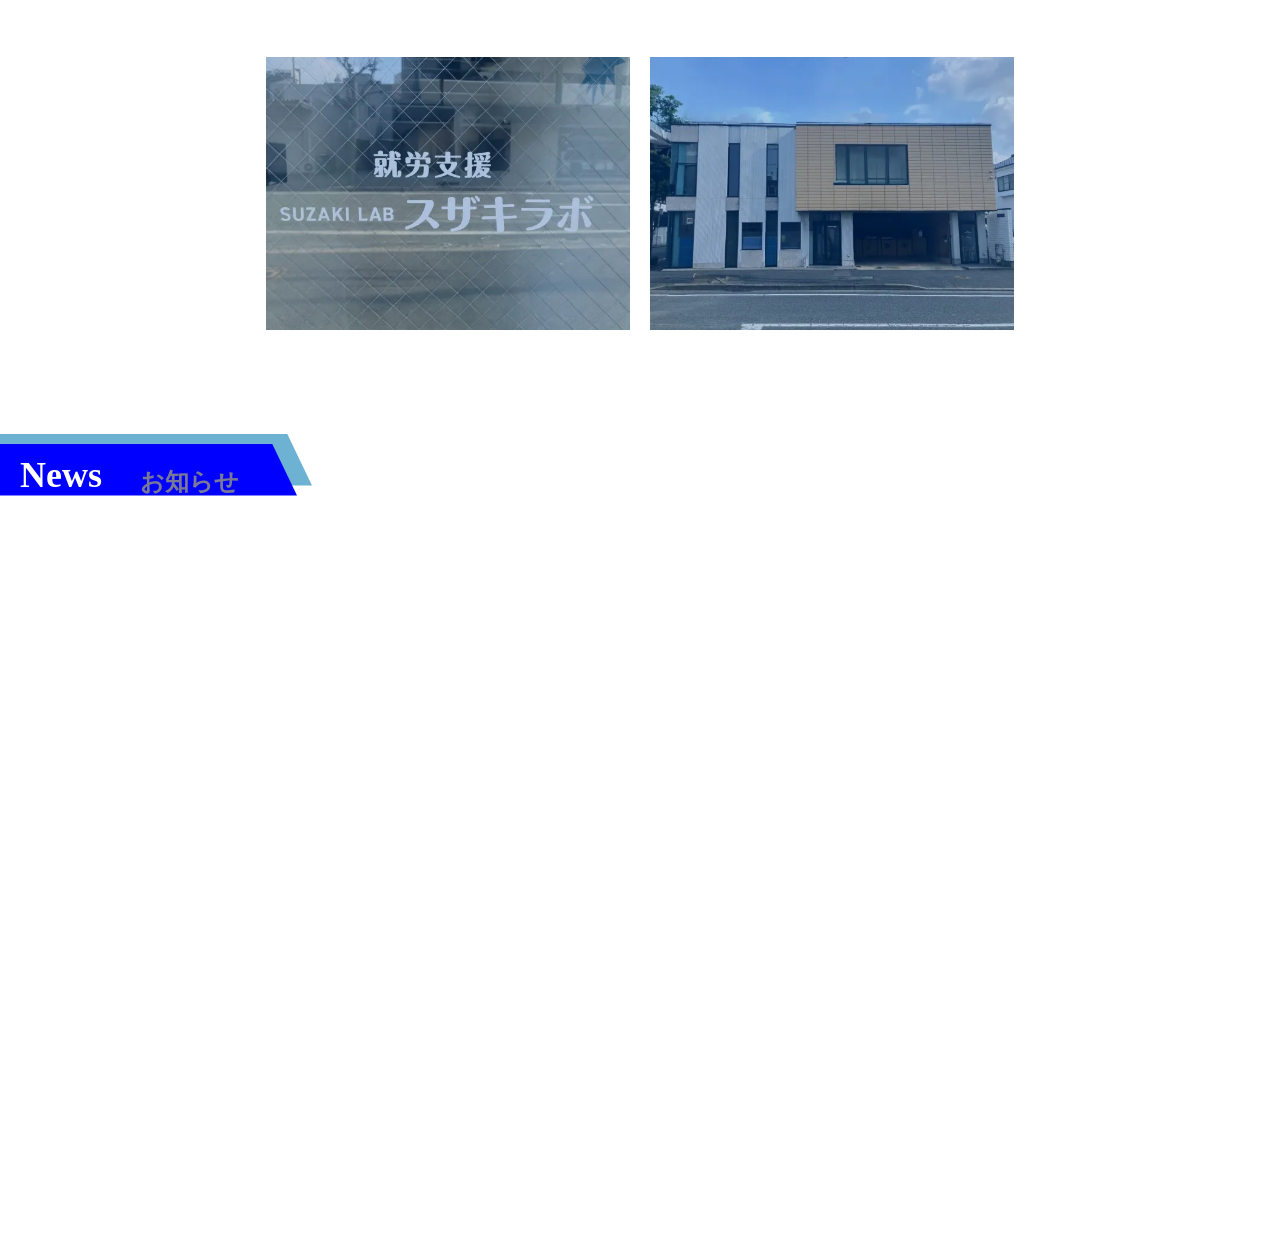
==== commit 10296c32: "Office高さ解消" ====
--- a/index.html
+++ b/index.html
@@ -327,7 +327,14 @@
 <!--Linkセクション-->
 <section id="link">
   <div class="link-content">
-   
+   <!--見出し-->
+   <div class="section-title">
+    <div class="section-back-shadow"></div>
+    <div class="section-back"></div>
+    <h2>News</h2>
+    <p>お知らせ</p>
+  </div>
+  <!--見出しここまで-->
   </div>
 </section>
 </body>
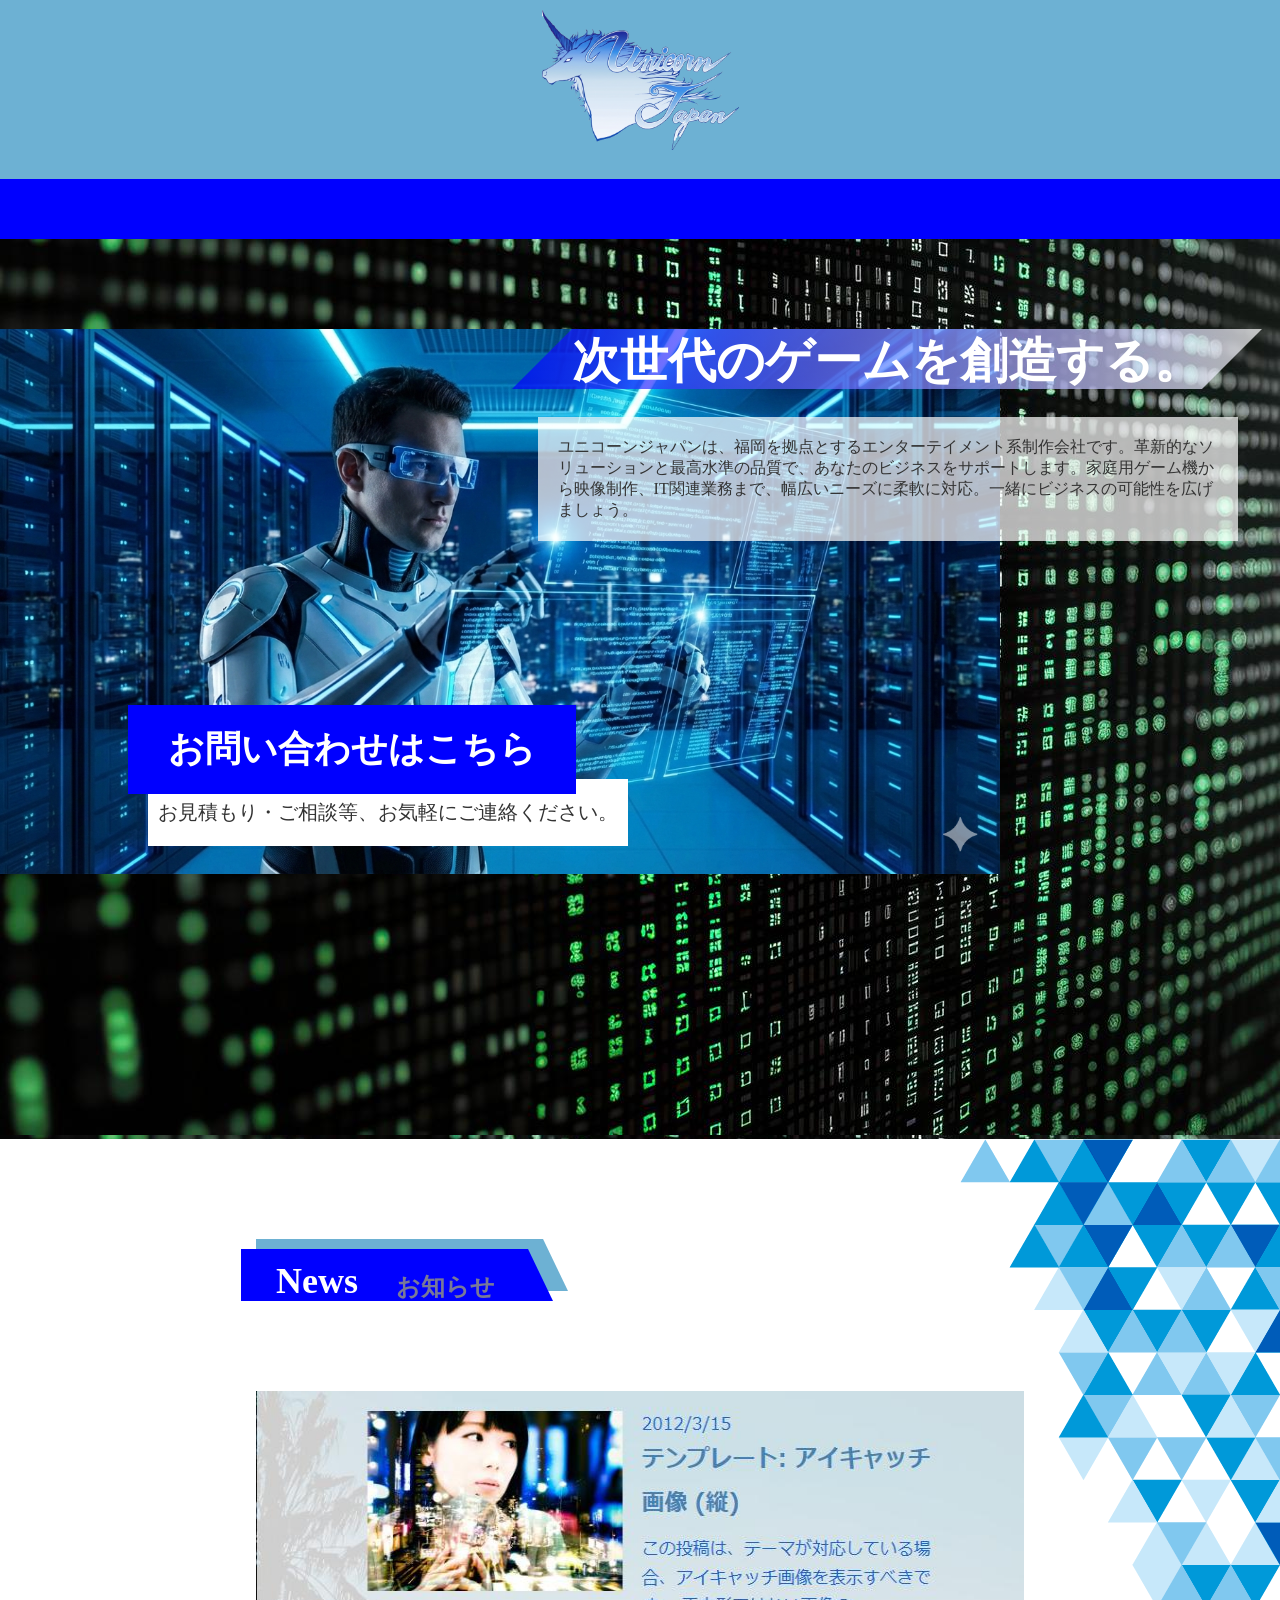
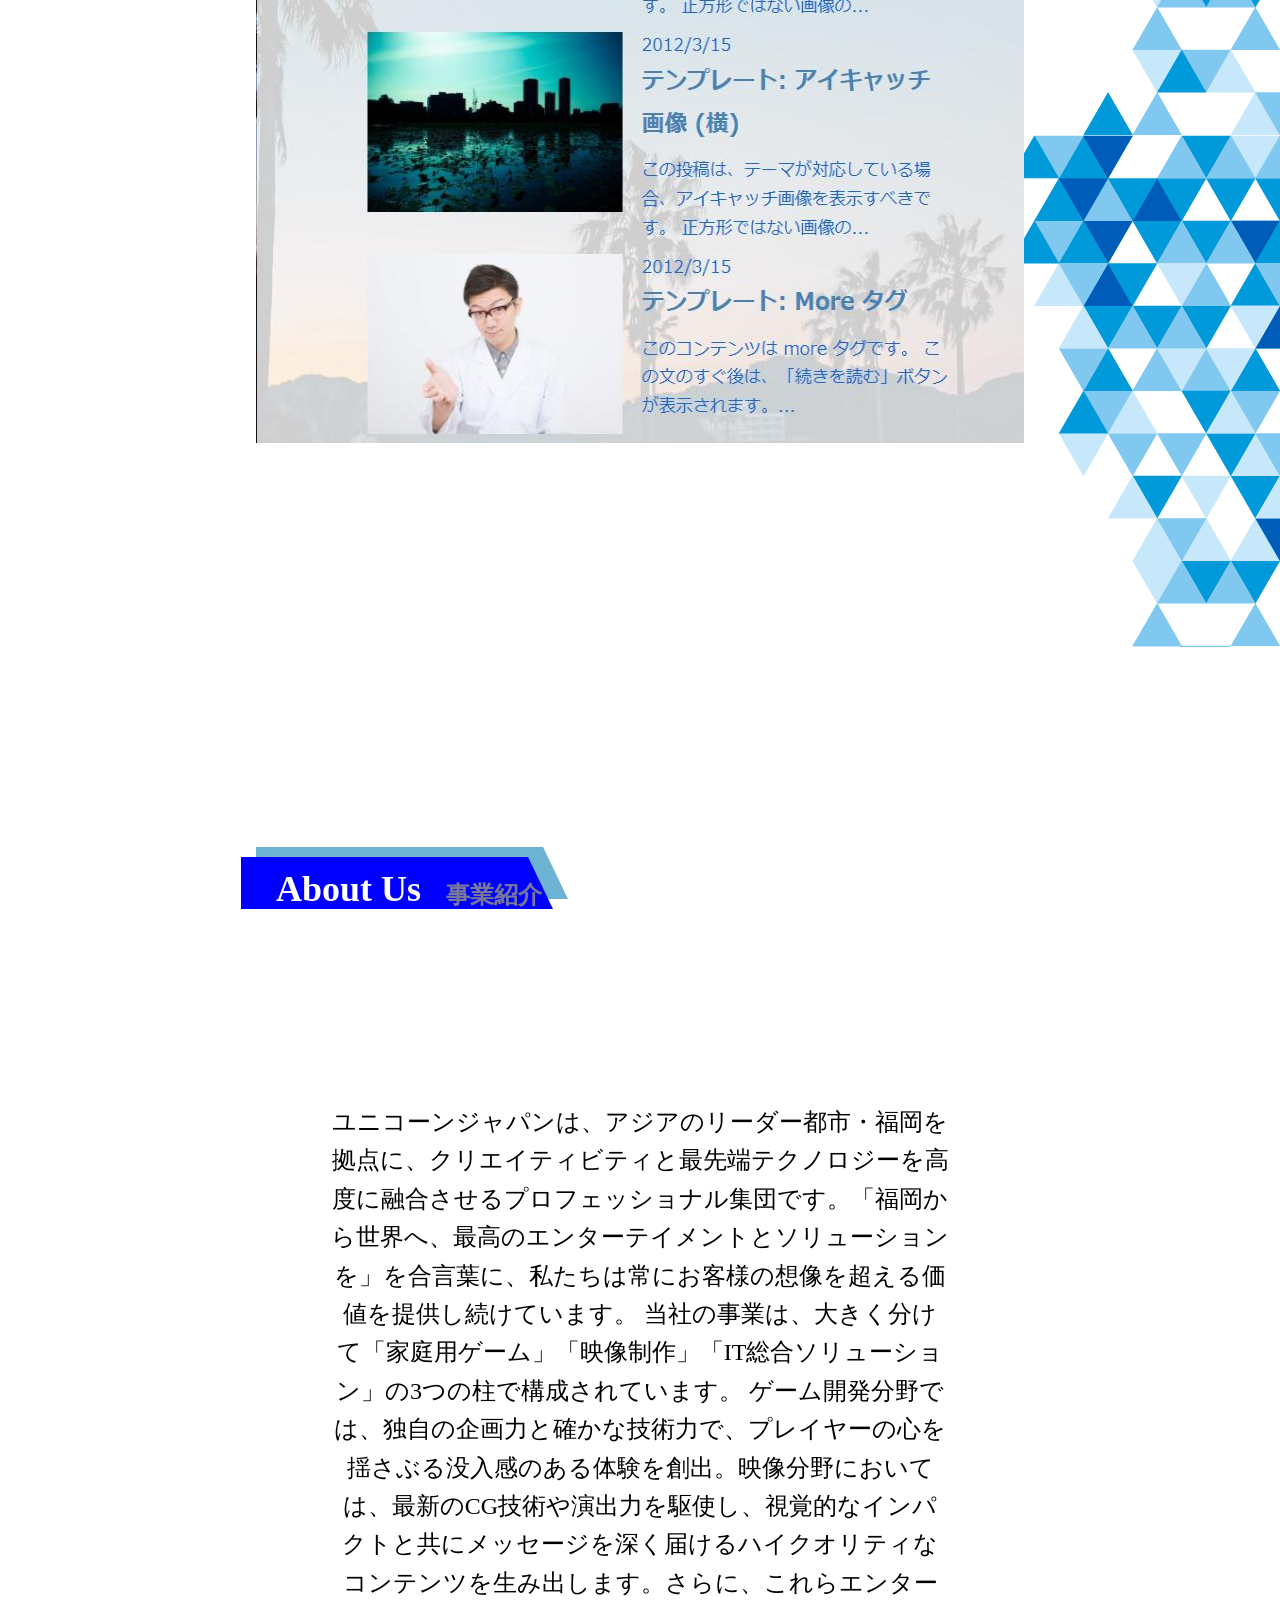
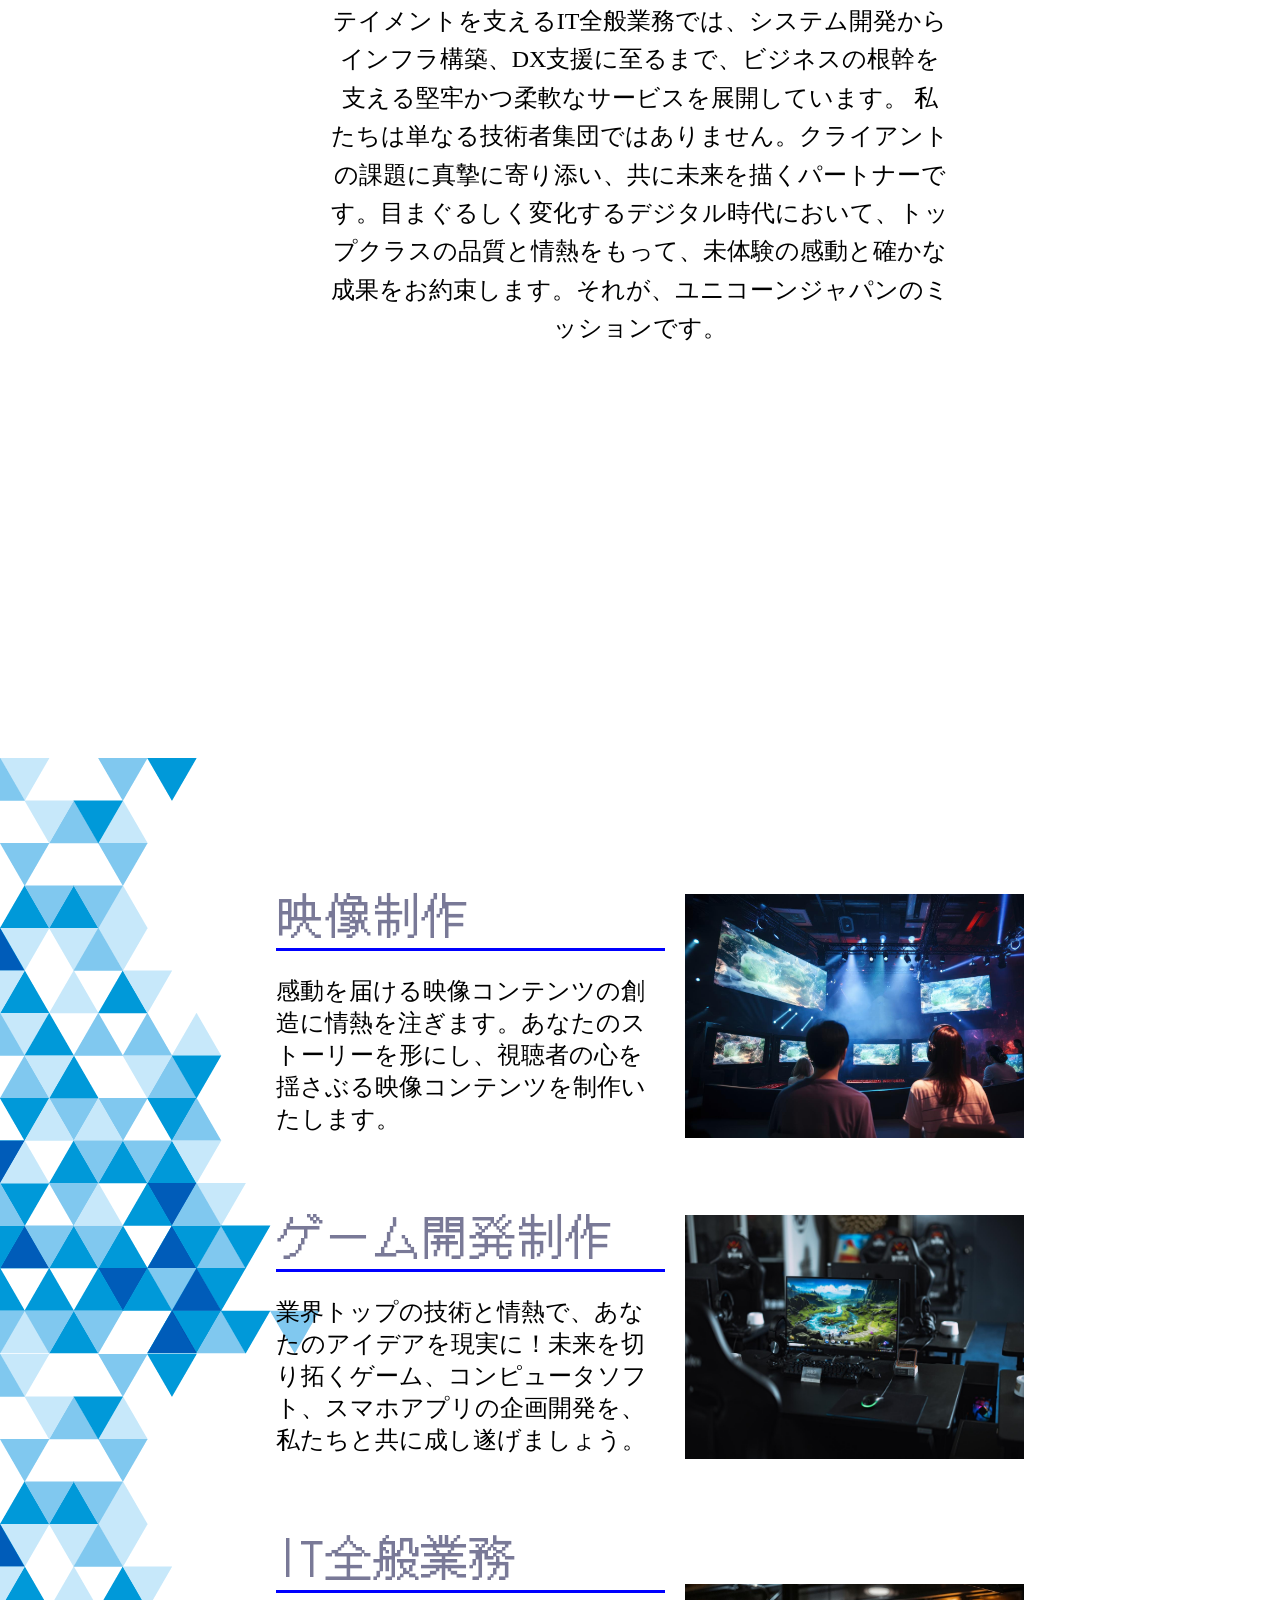
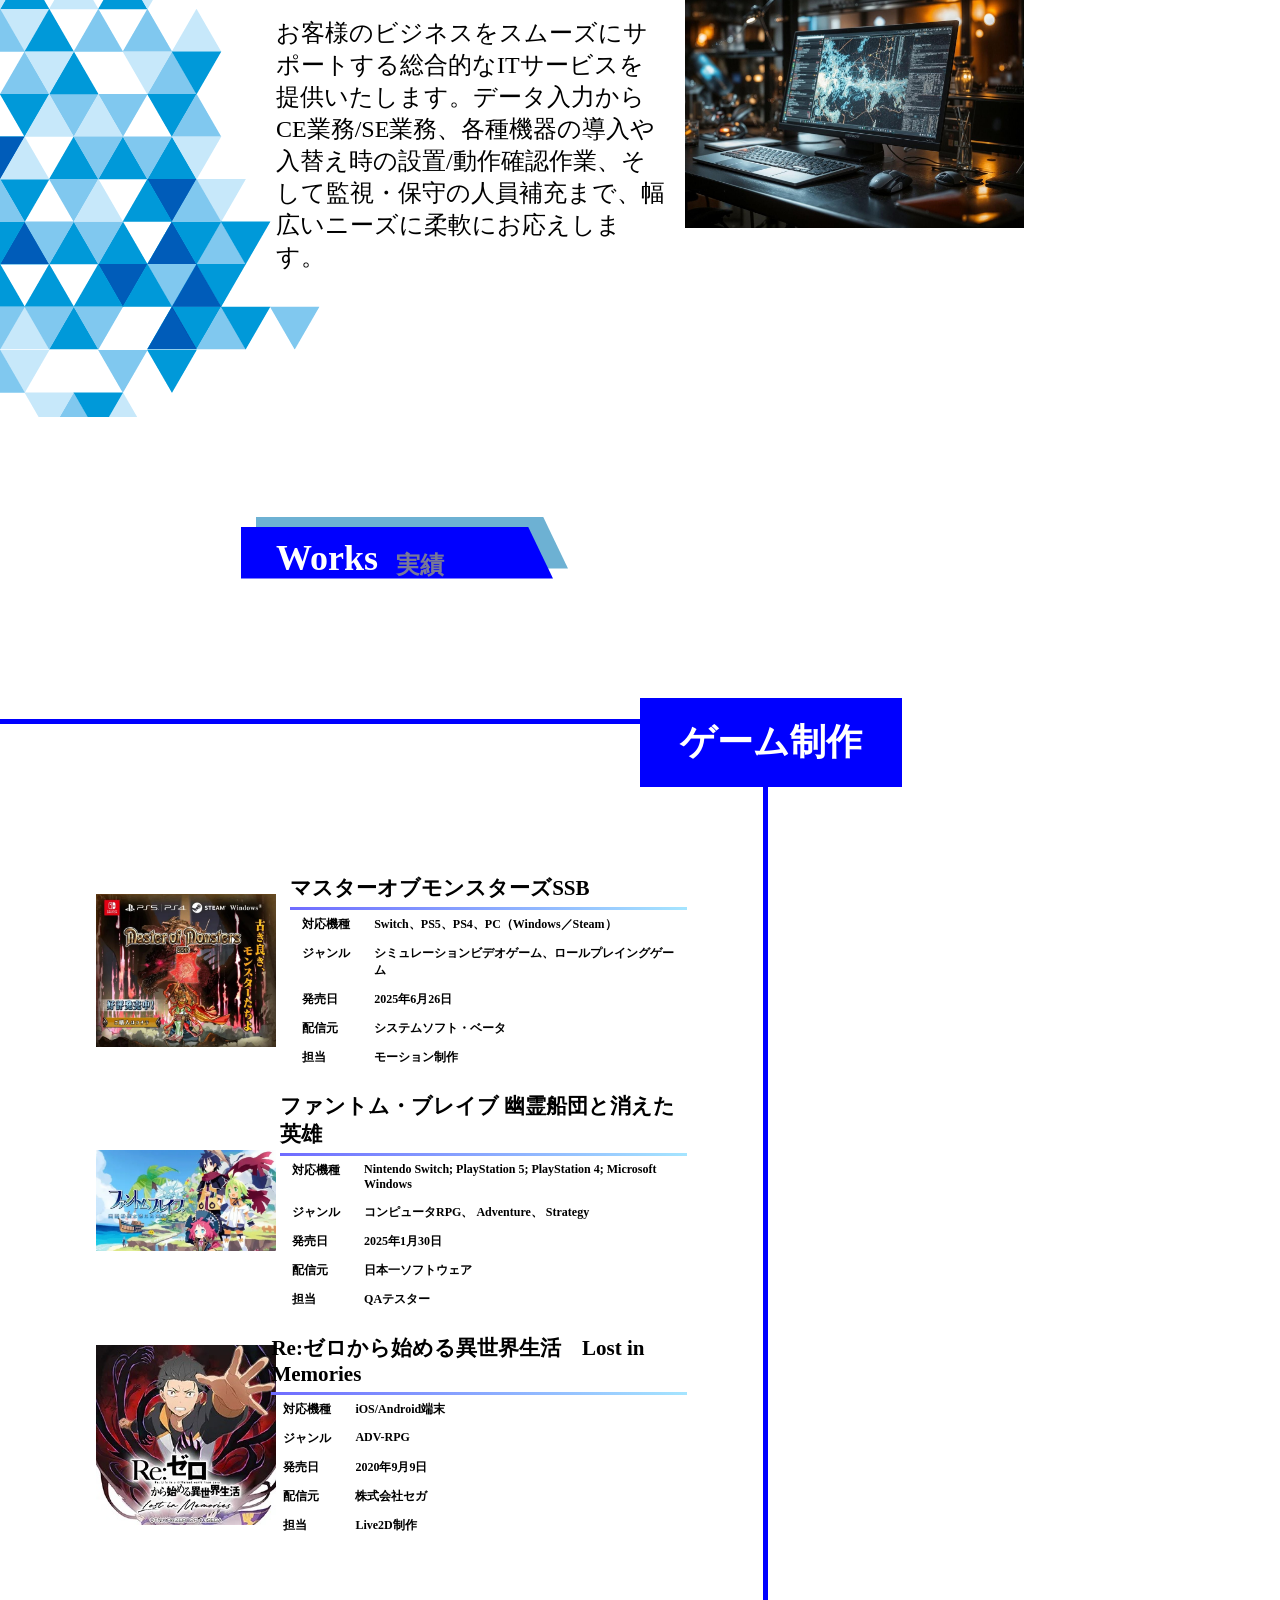
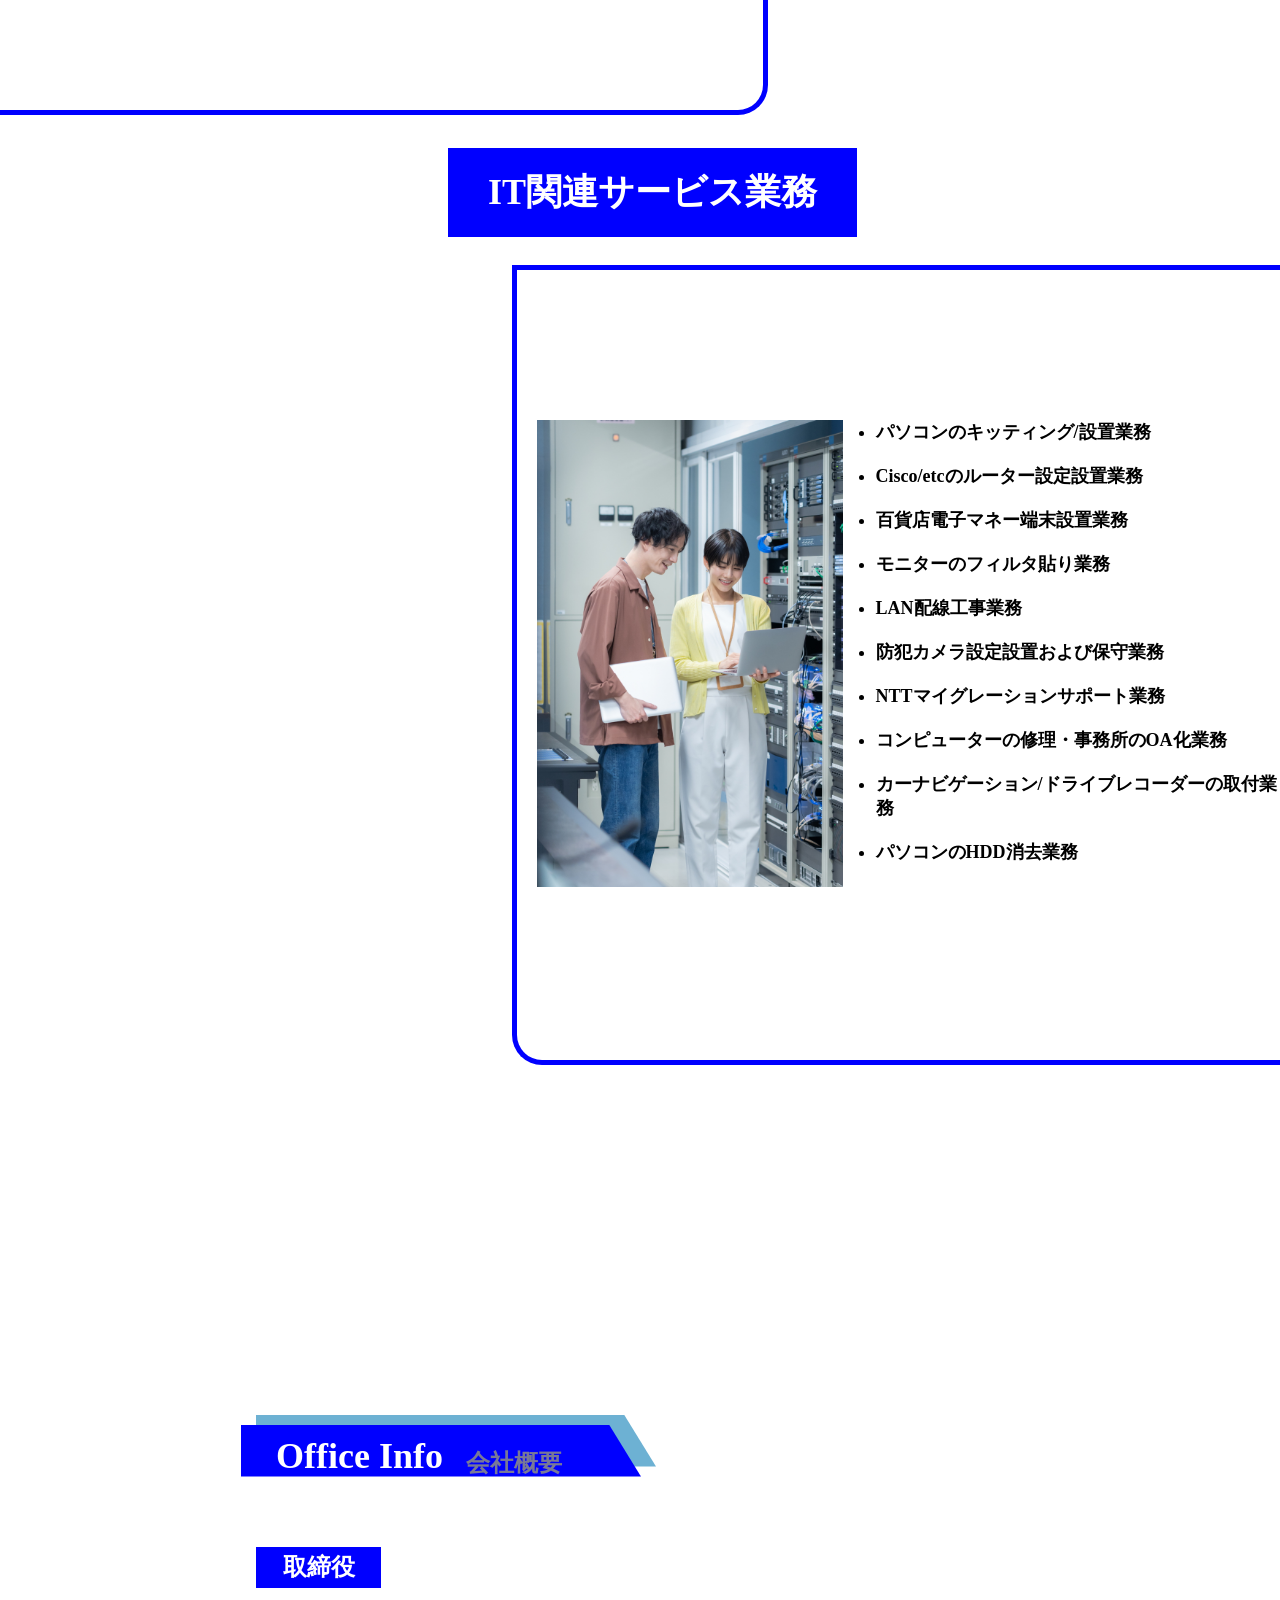
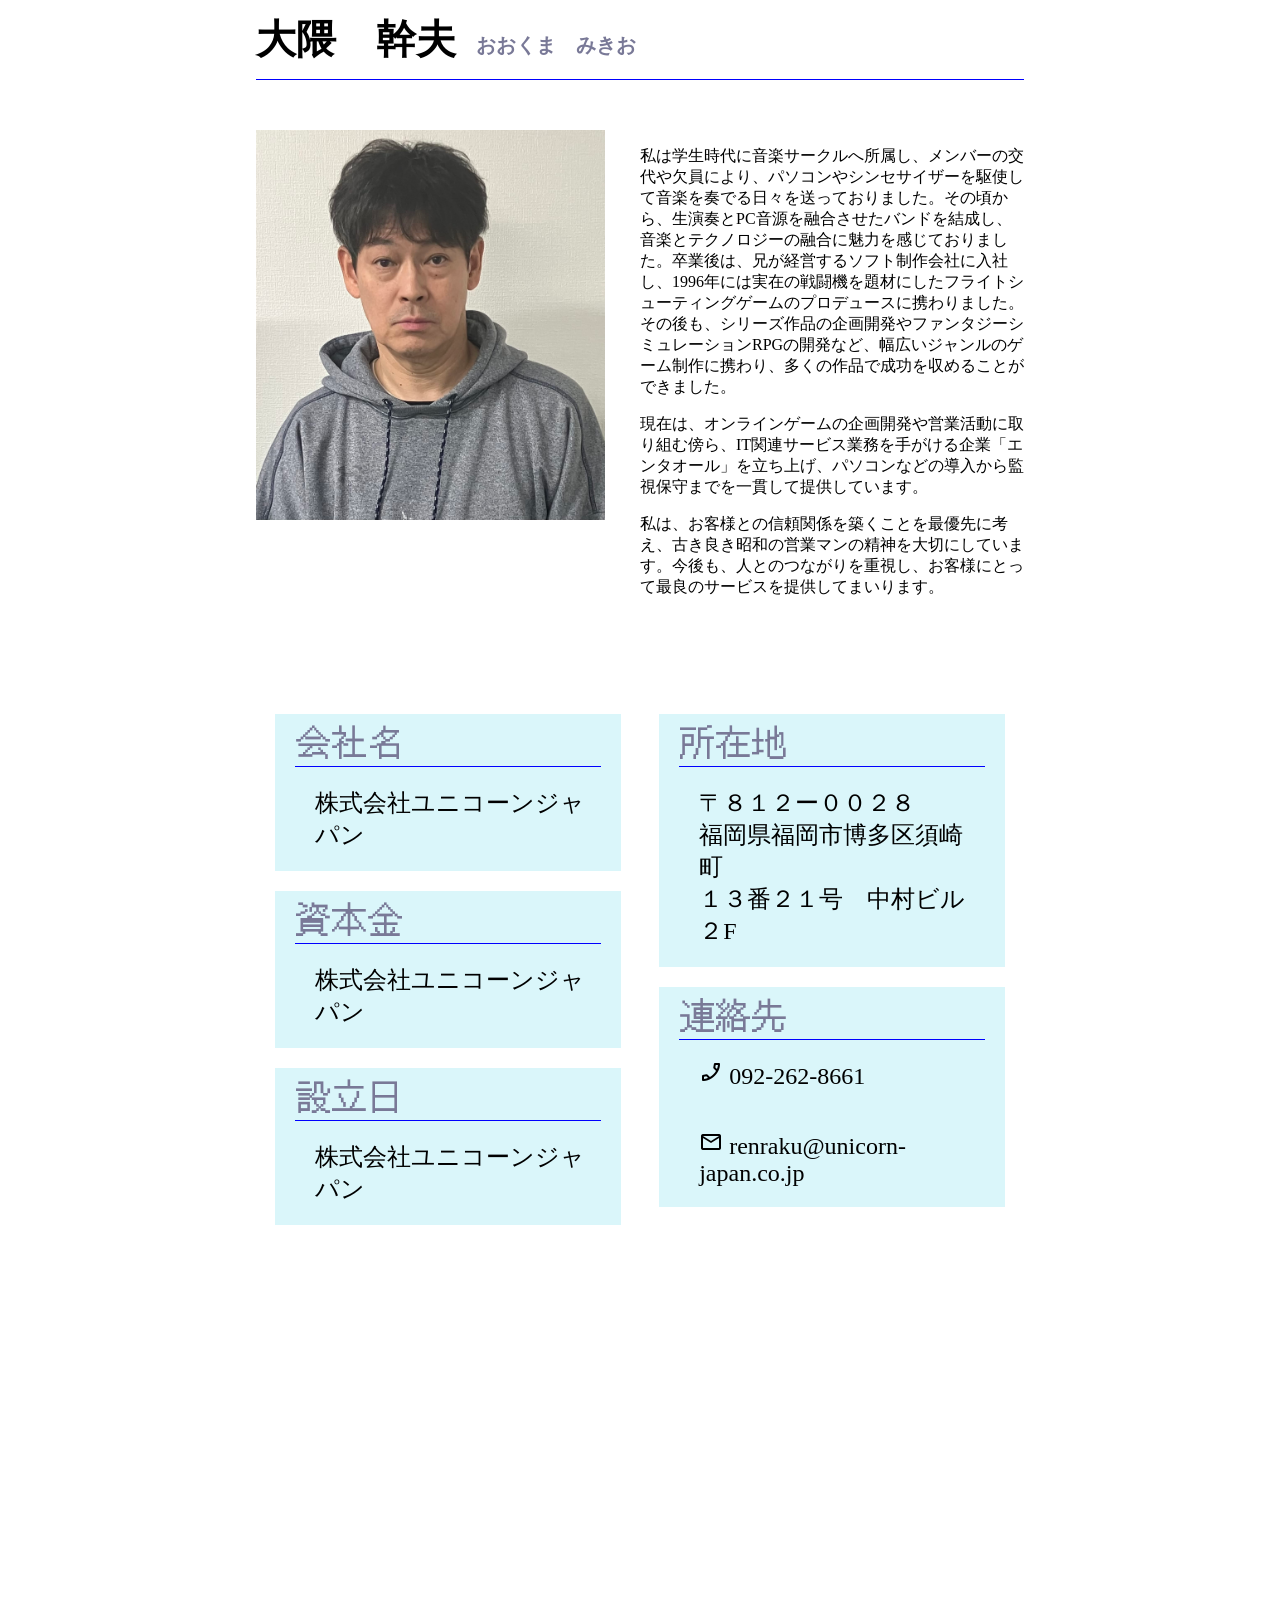
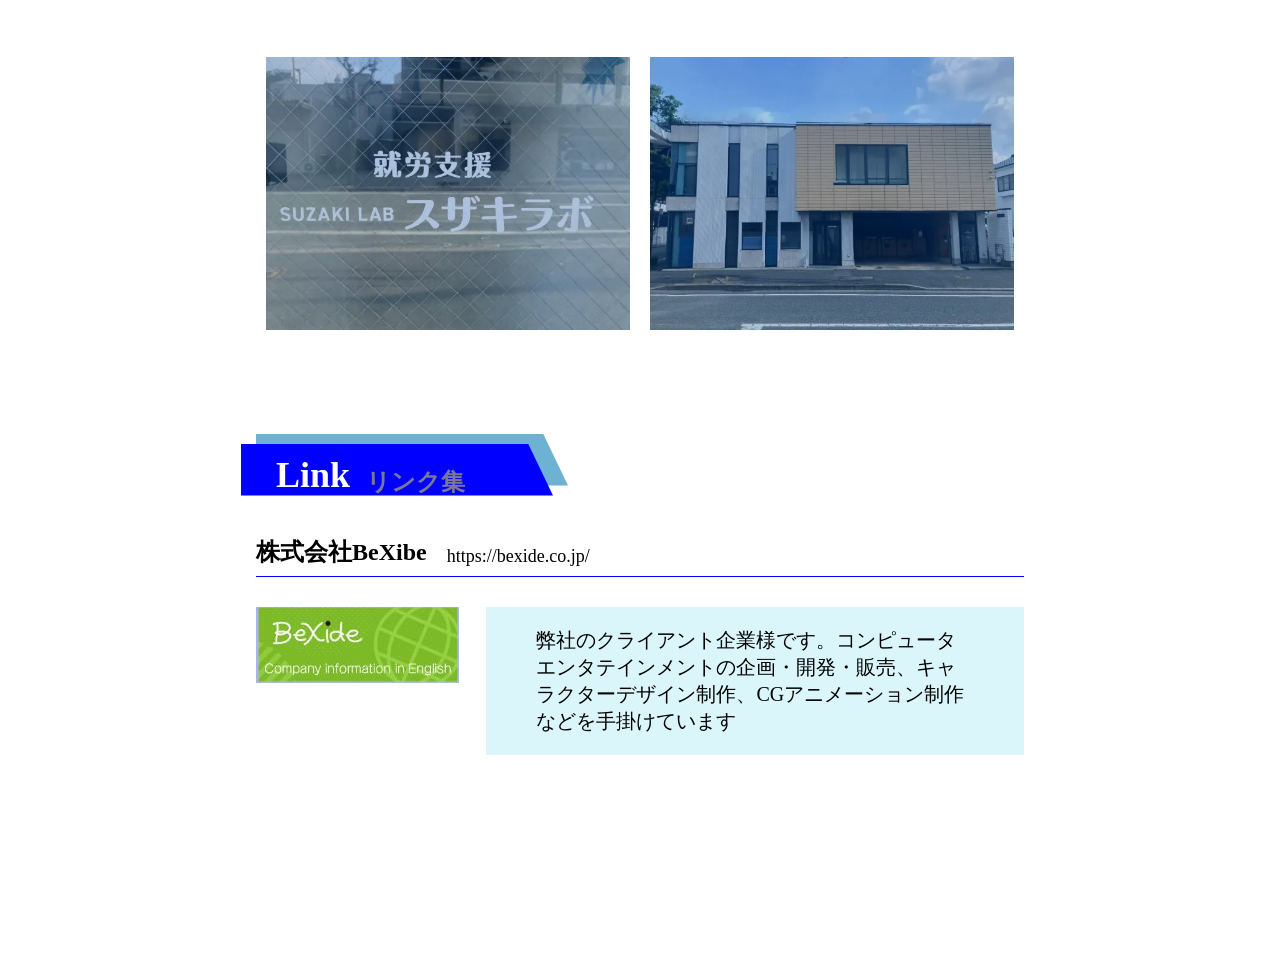
==== commit 3f8448f2: "Link完了" ====
--- a/index.html
+++ b/index.html
@@ -328,13 +328,27 @@
 <section id="link">
   <div class="link-content">
    <!--見出し-->
-   <div class="section-title">
+   <div class="section-title section-title-link">
     <div class="section-back-shadow"></div>
     <div class="section-back"></div>
-    <h2>News</h2>
-    <p>お知らせ</p>
+    <h2>Link</h2>
+    <p class="link-p">リンク集</p>
   </div>
   <!--見出しここまで-->
+  <div class="link-list">
+    <div class="link-list-name">
+      <p class="company-name">株式会社BeXibe</p>
+      <p class="company-url">https://bexide.co.jp/</p>
+    </div>
+    <div class="link-list-detail">
+    <div class="link-list-L">
+      <img src="./images/bexibe.jpg" alt="">
+    </div>
+    <div class="link-list-R">
+      <p>弊社のクライアント企業様です。コンピュータエンタテインメントの企画・開発・販売、キャラクターデザイン制作、CGアニメーション制作などを手掛けています</p>
+    </div>
+  </div>
+  </div>
   </div>
 </section>
 </body>
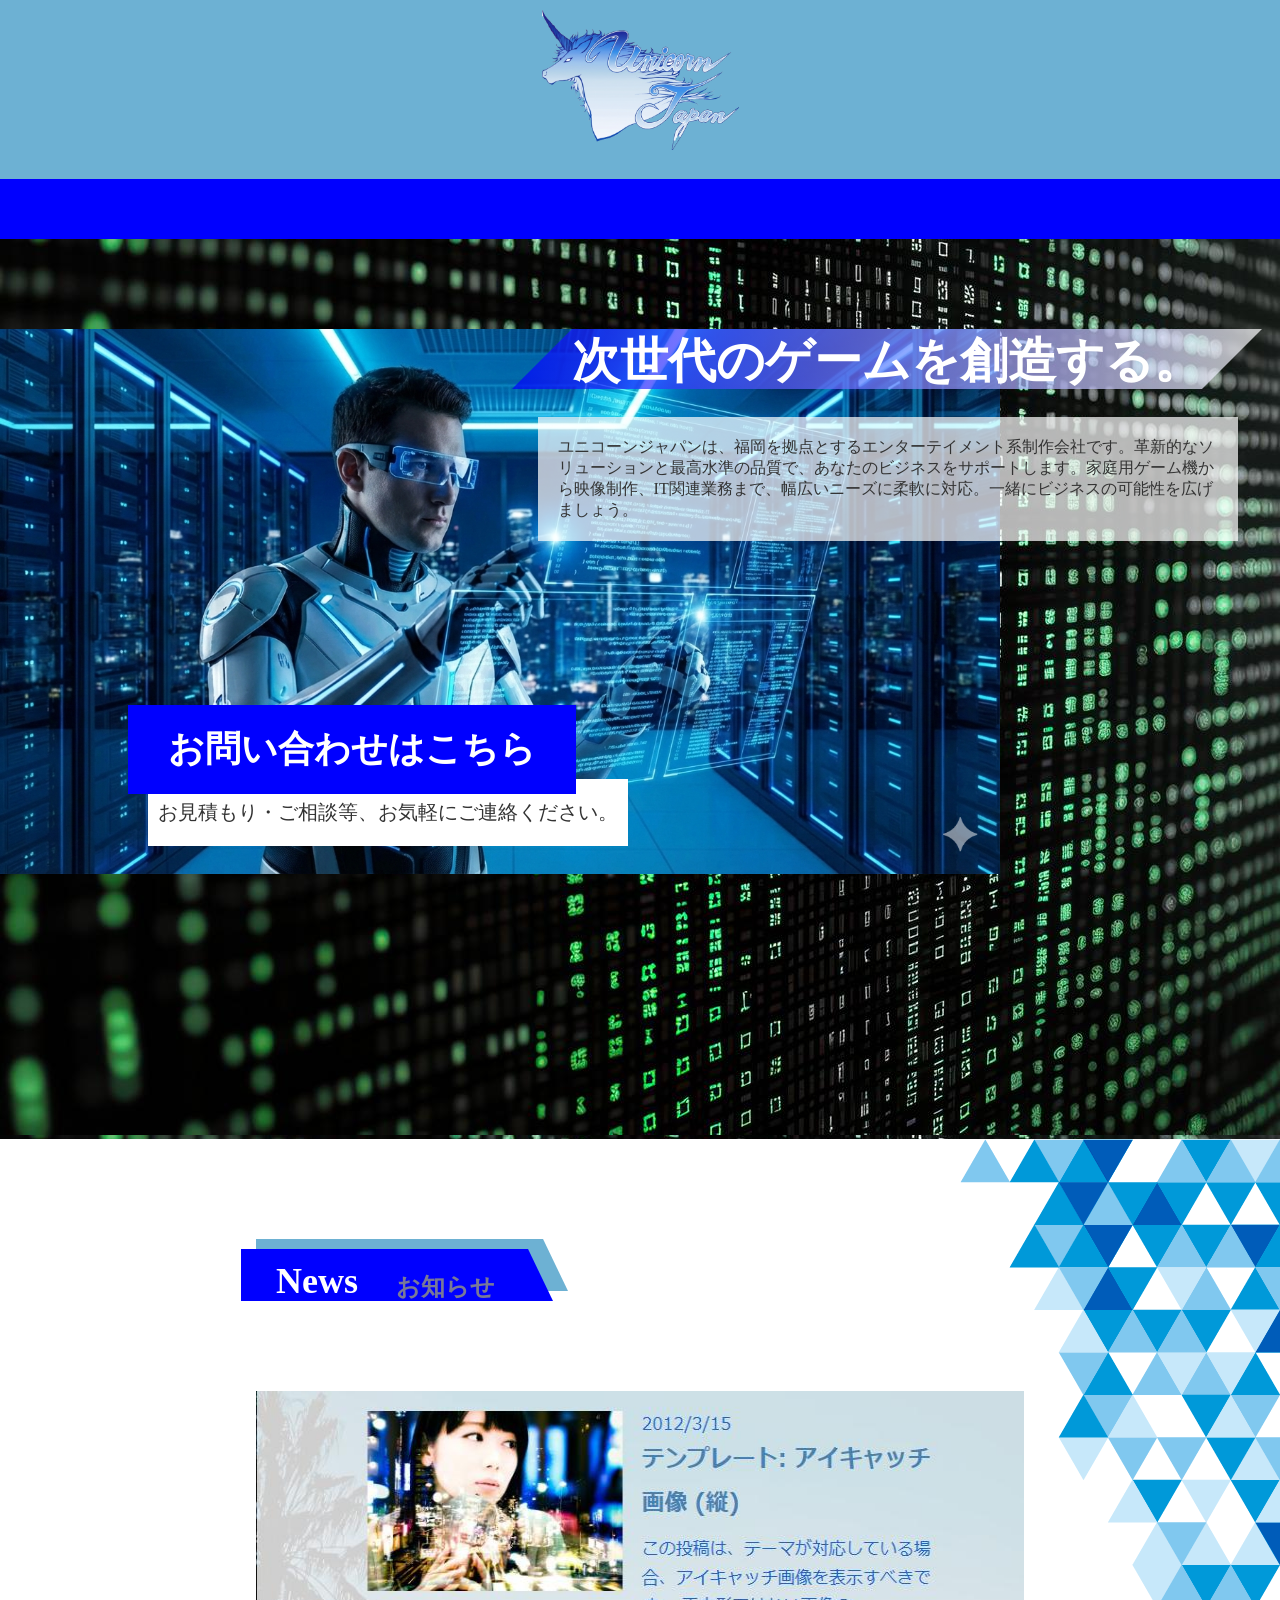
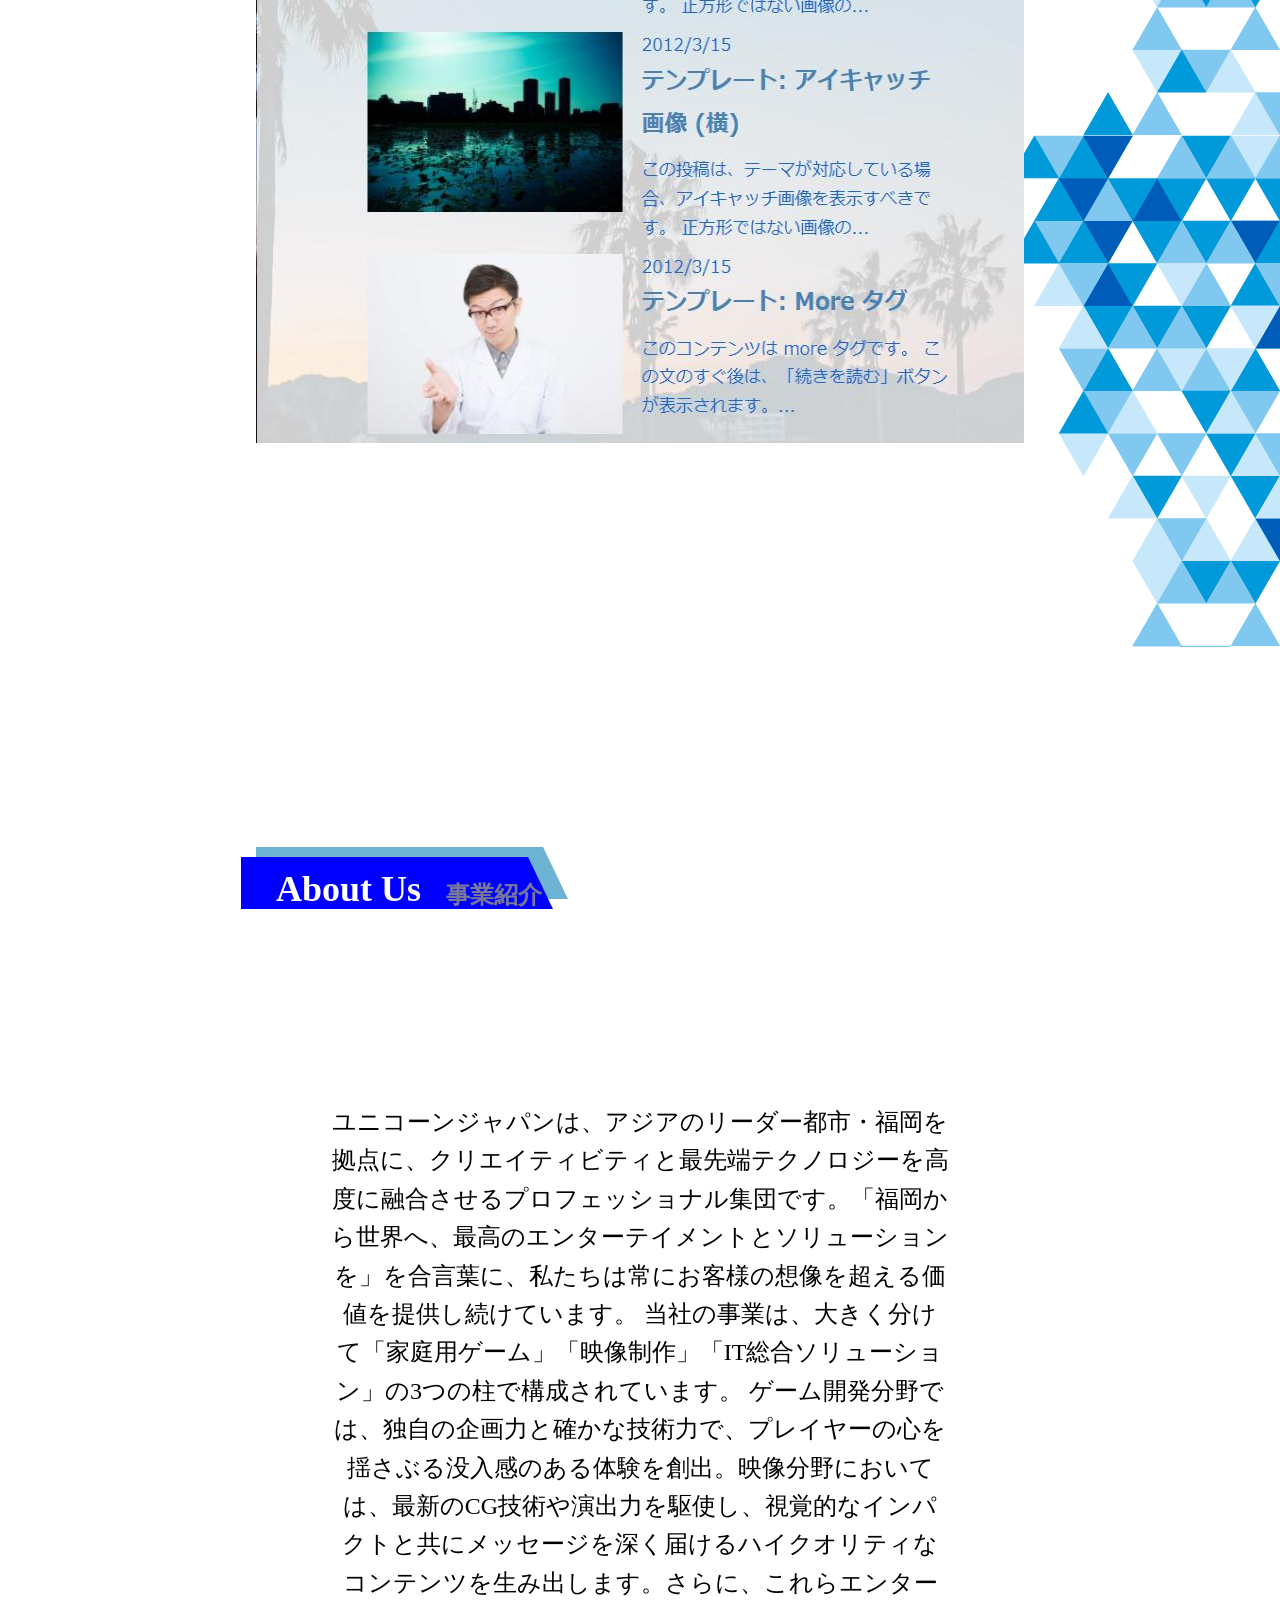
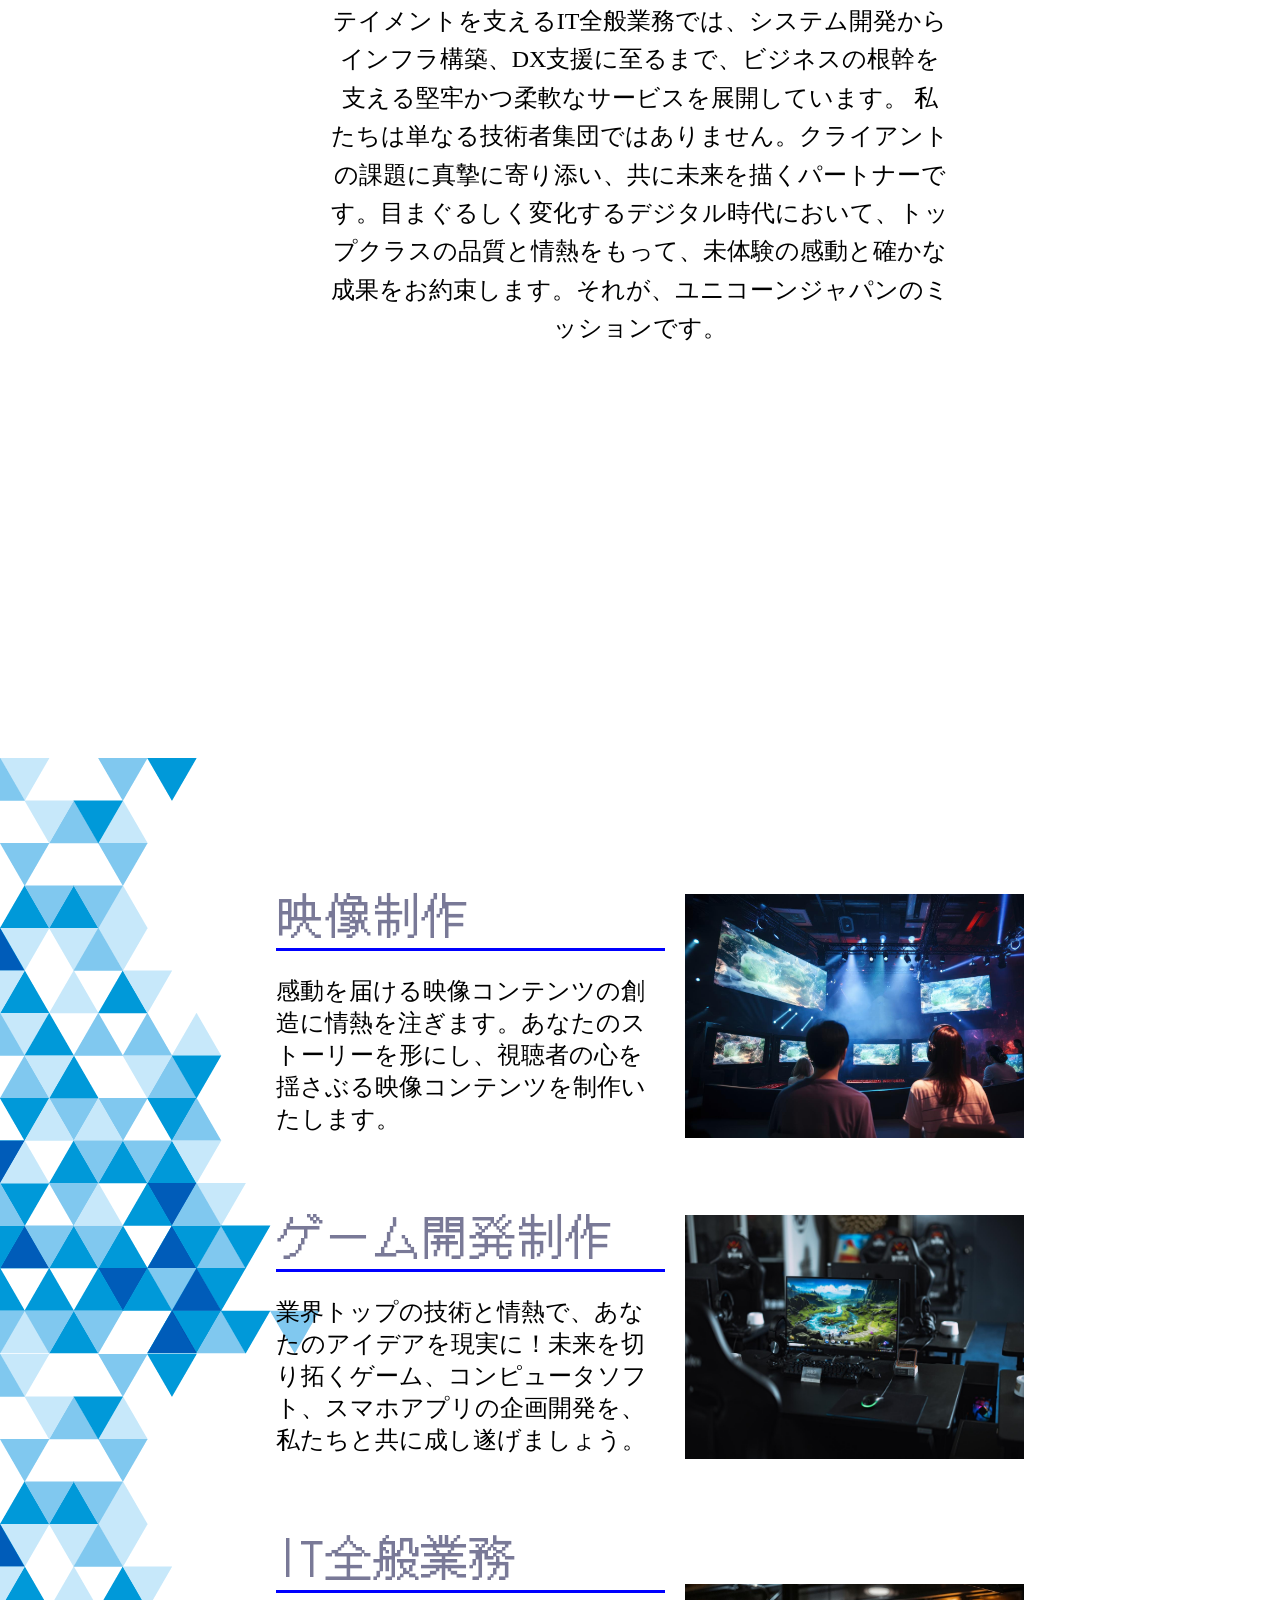
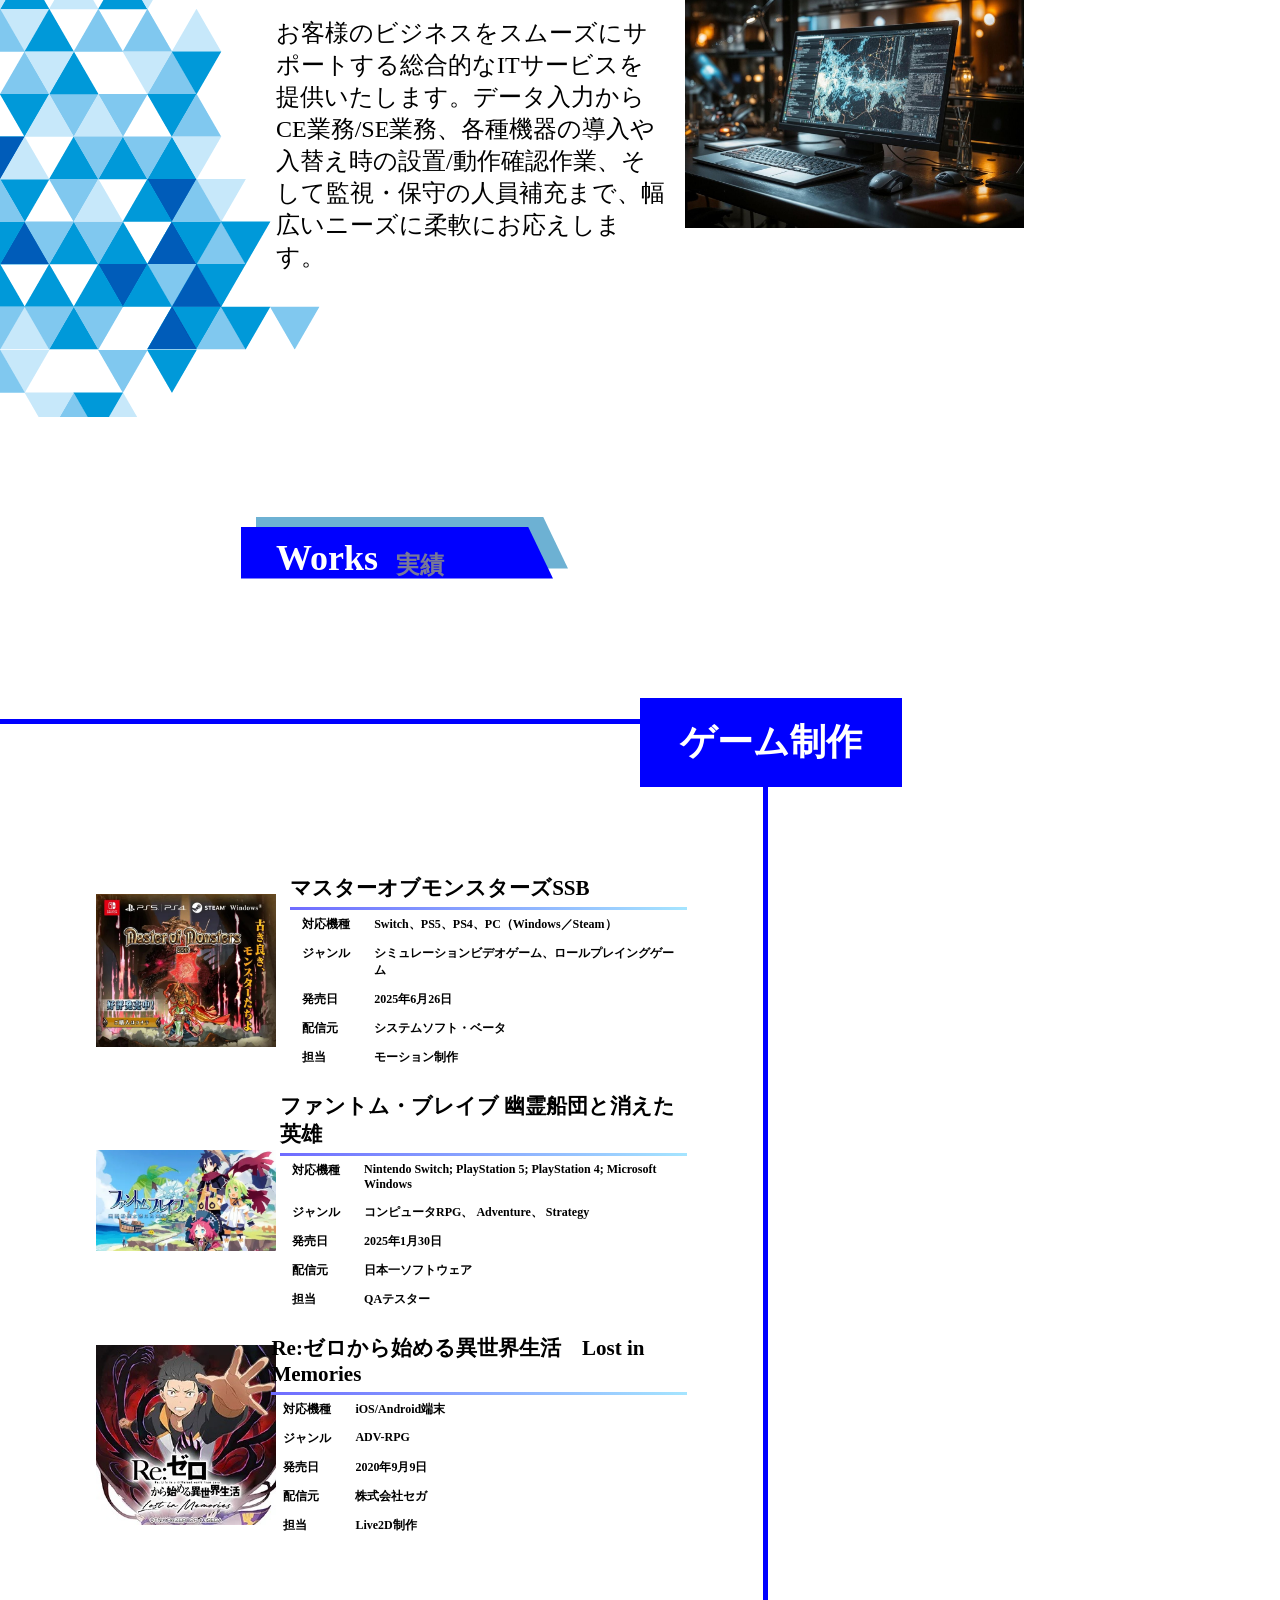
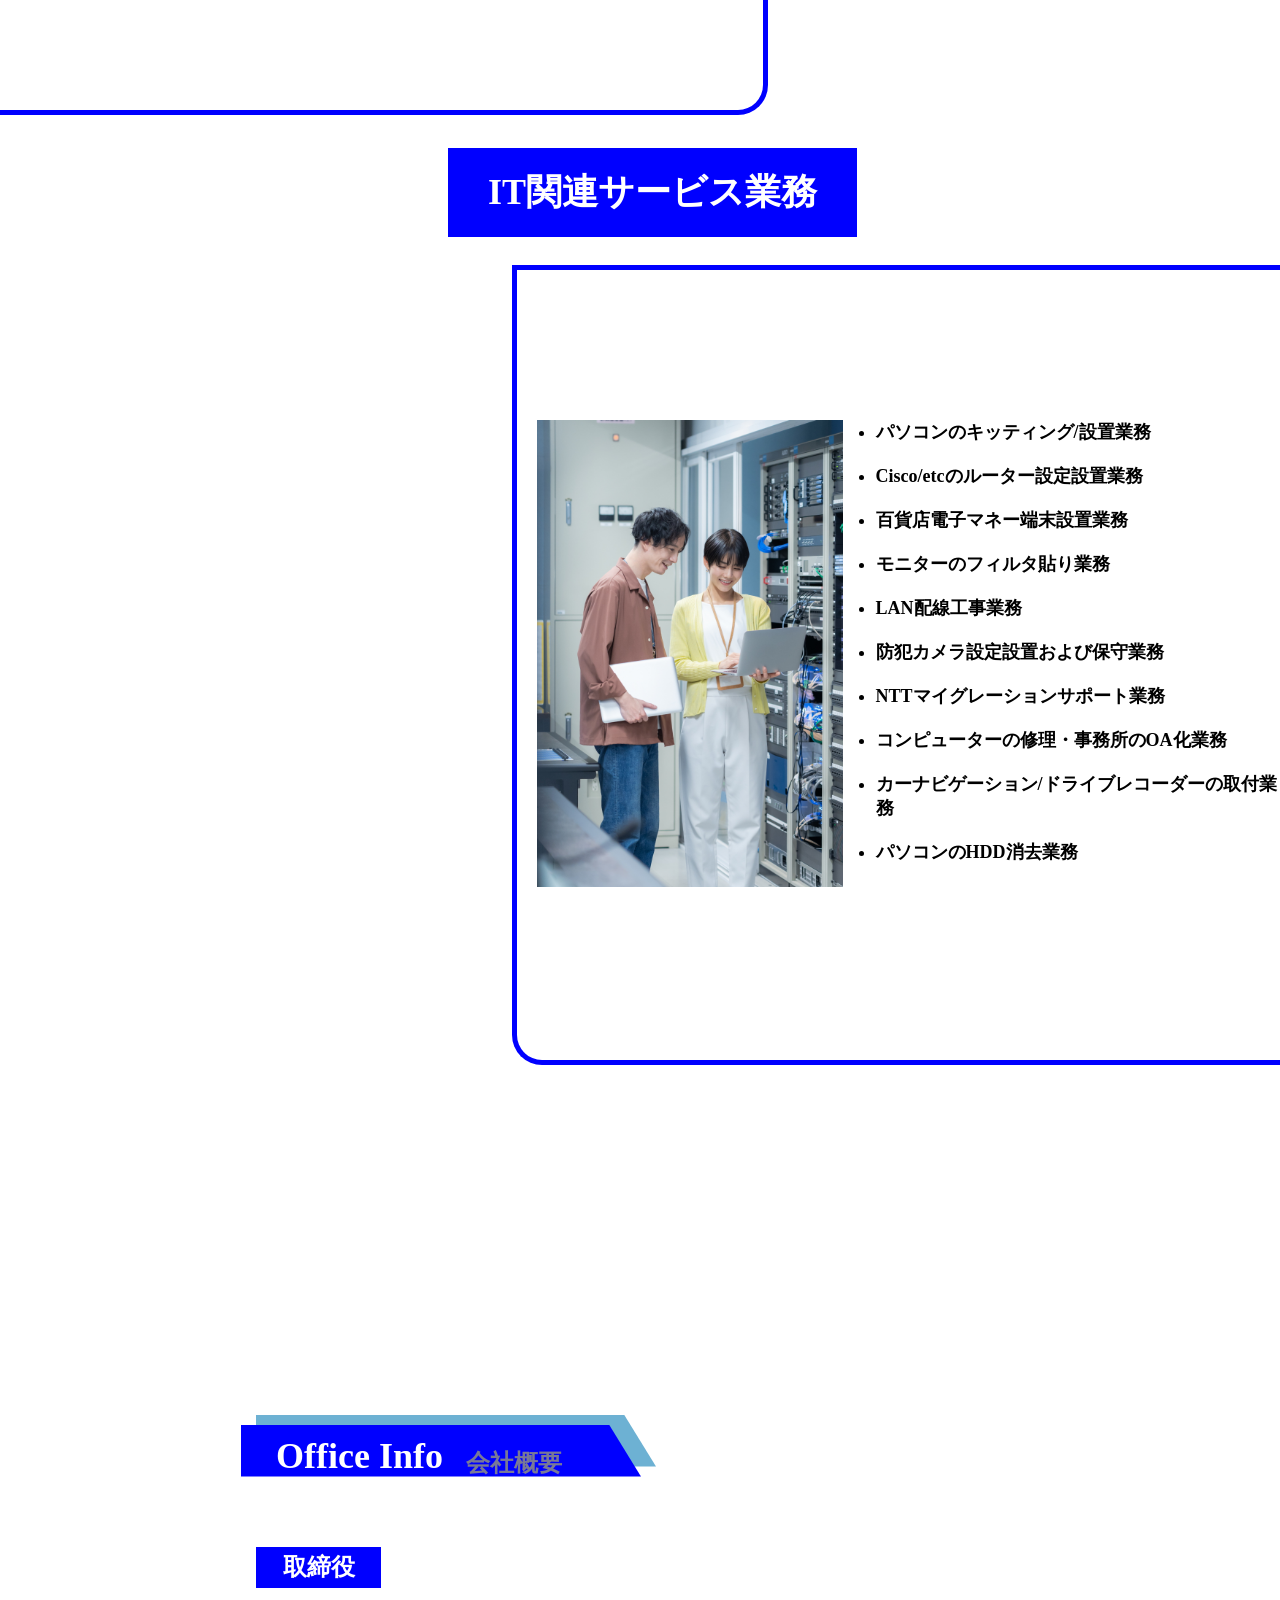
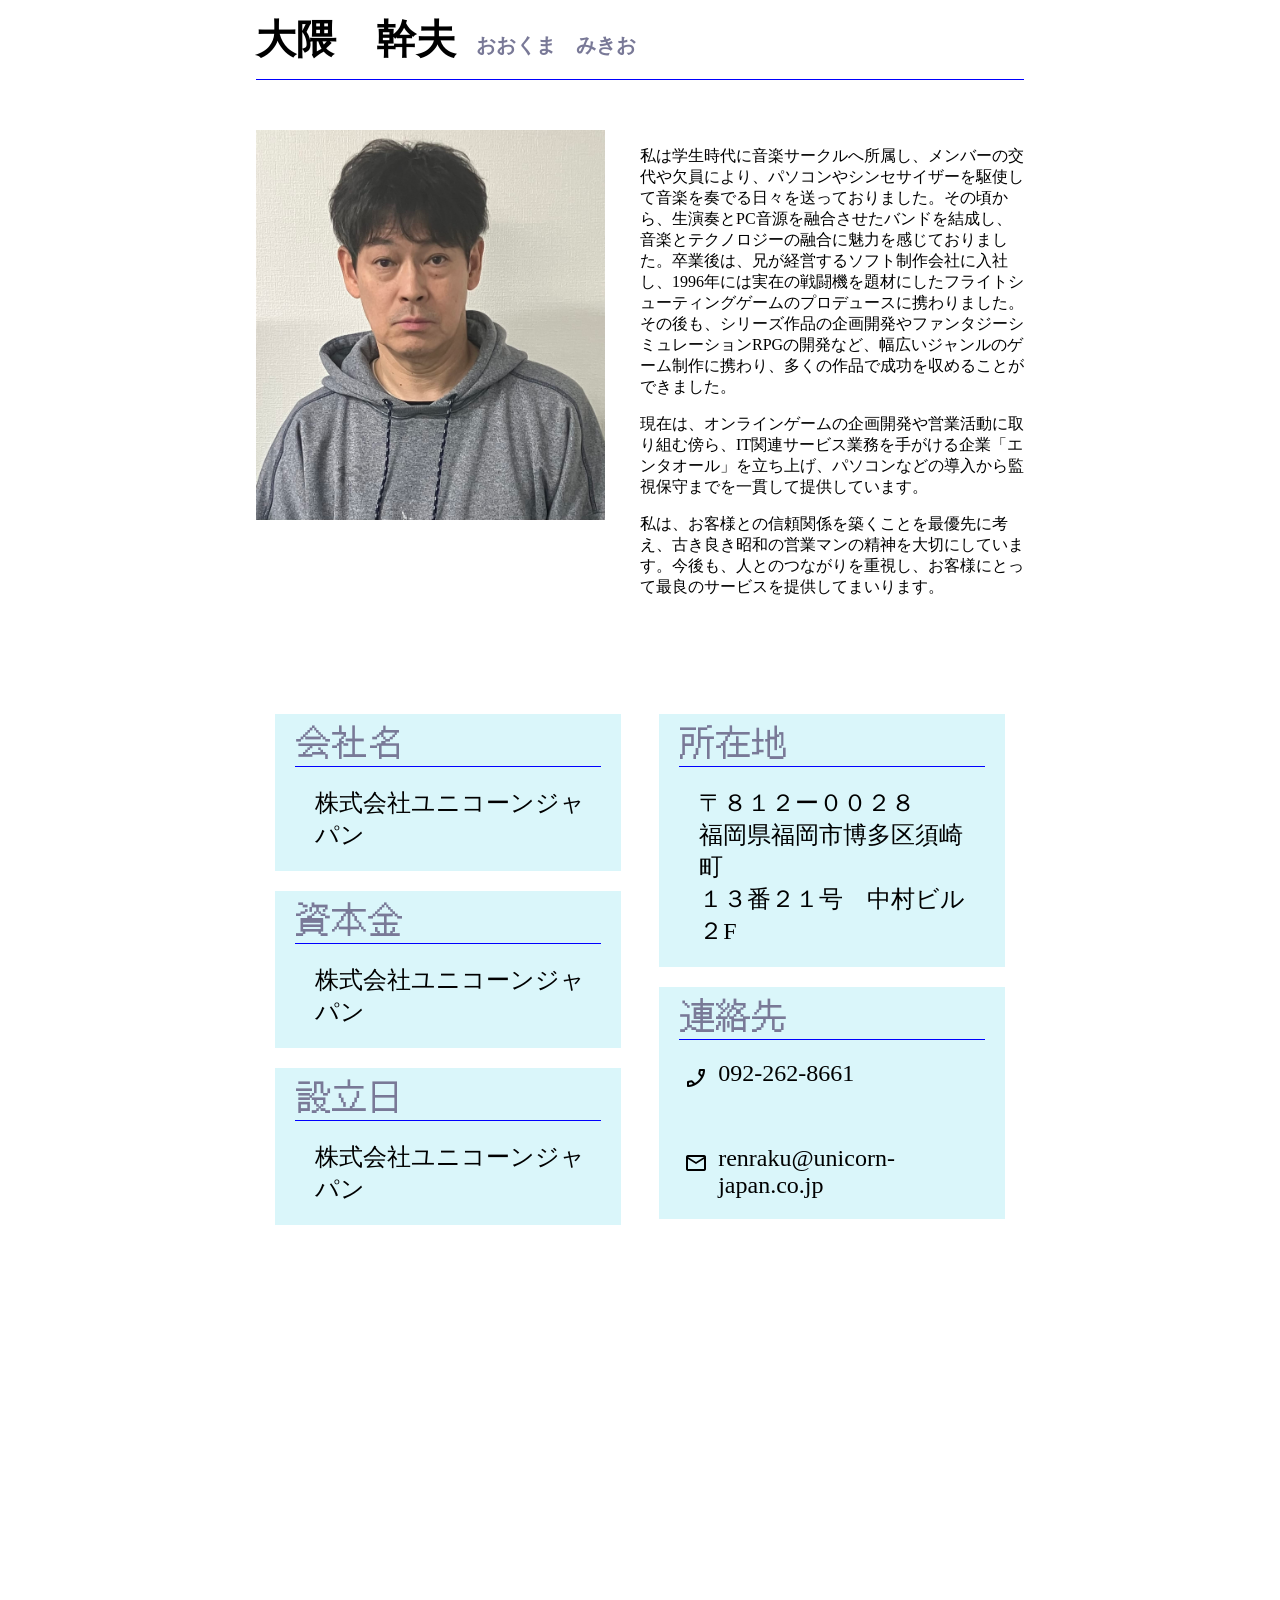
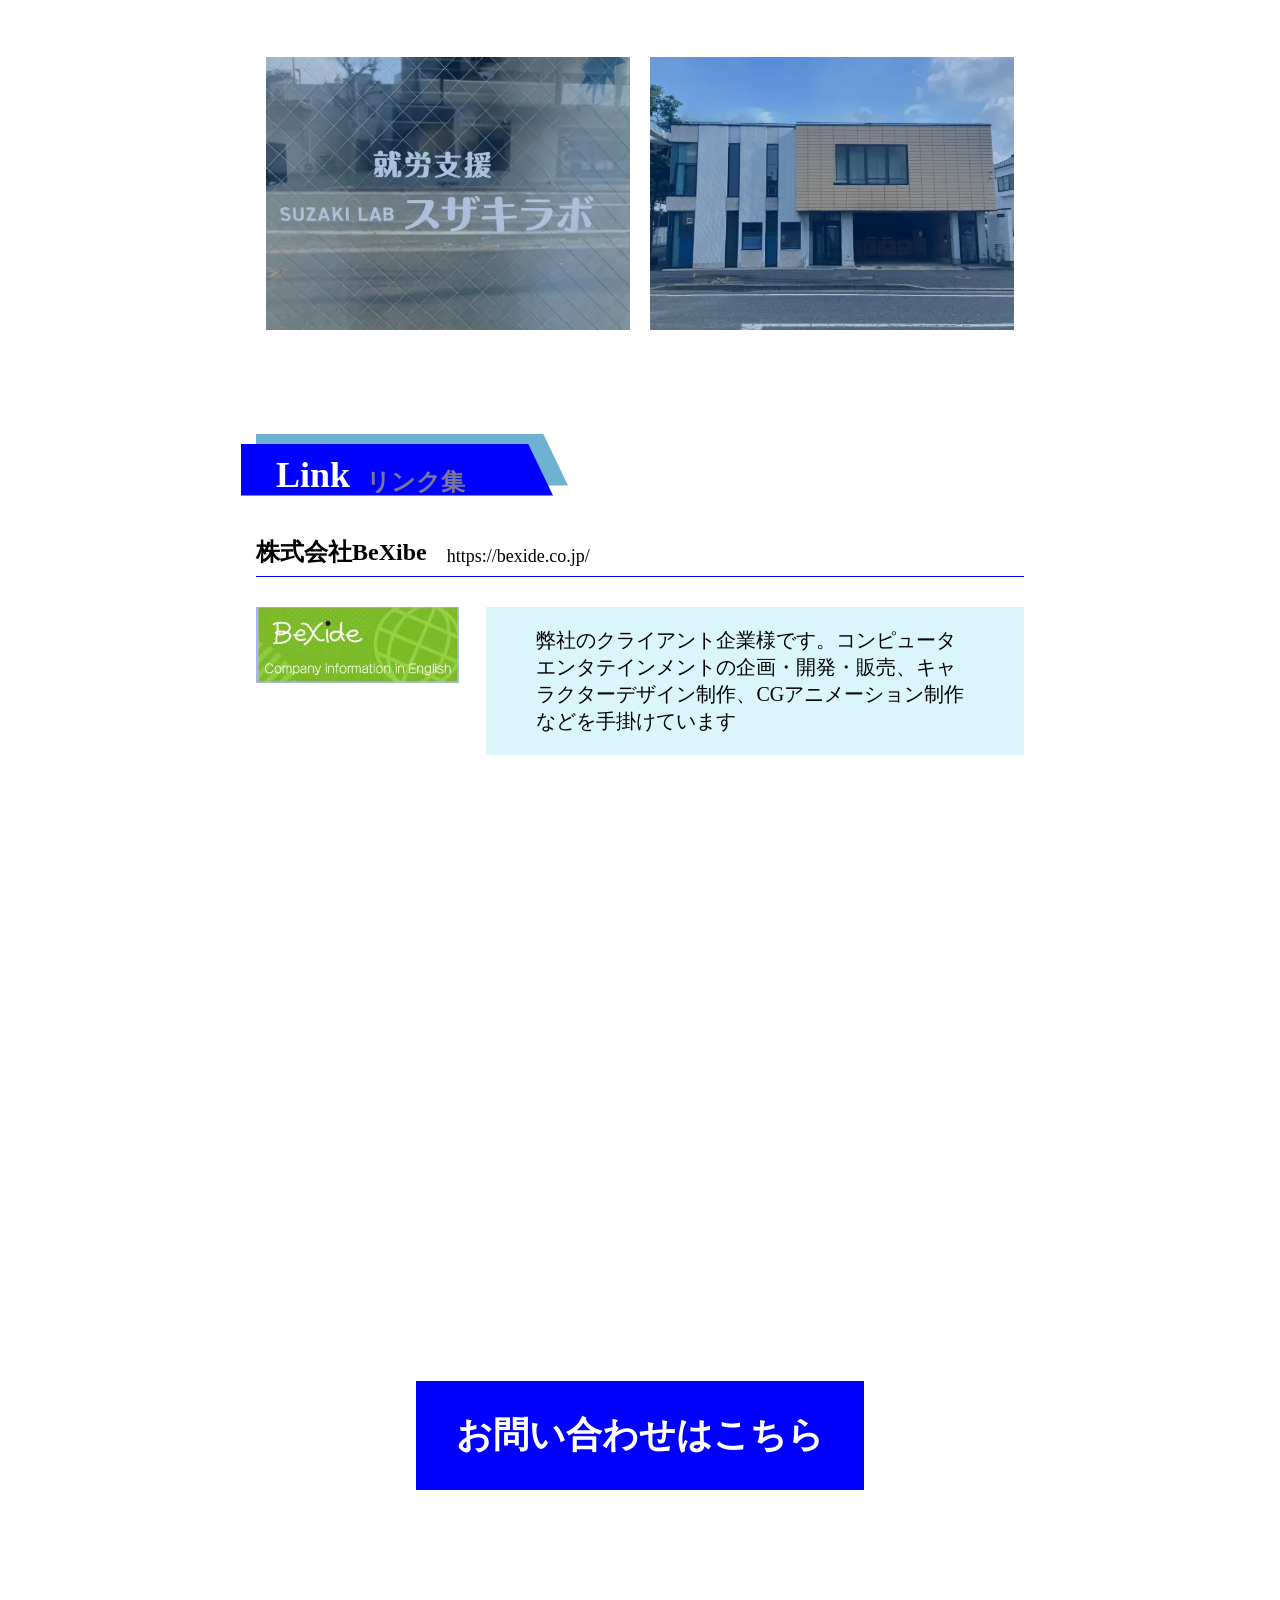
==== commit ef596abb: "レスポンシブ900完了" ====
--- a/index.html
+++ b/index.html
@@ -5,9 +5,9 @@
   <meta name="viewport" content="width=device-width, initial-scale=1.0">
   <link rel="stylesheet" href="style.css">
   <!--ヘッダー埋め込みここから-->
-<link rel="preconnect" href="https://fonts.googleapis.com">
-<link rel="preconnect" href="https://fonts.gstatic.com" crossorigin>
-<link href="https://fonts.googleapis.com/css2?family=DotGothic16&family=Exo:ital,wght@0,100..900;1,100..900&family=Noto+Sans+JP:wght@100..900&family=Workbench&display=swap" rel="stylesheet"> 
+  <link rel="preconnect" href="https://fonts.googleapis.com">
+  <link rel="preconnect" href="https://fonts.gstatic.com" crossorigin>
+  <link href="https://fonts.googleapis.com/css2?family=DotGothic16&family=Exo:ital,wght@0,100..900;1,100..900&family=Noto+Sans+JP:wght@100..900&family=Oswald:wght@200..700&family=Workbench&display=swap" rel="stylesheet"> 
 <link rel="stylesheet" href="https://fonts.googleapis.com/css2?family=Material+Symbols+Outlined:opsz,wght,FILL,GRAD@20..48,100..700,0..1,-50..200" />
 <!--ヘッダー埋め込みここまで-->
   <title>Document</title>
@@ -288,19 +288,23 @@
       <h3>連絡先</h3>
 
 <div class="office-contact">
-  <p>
+  <p class="office-icon">
     <span class="material-symbols-outlined">
       phone_enabled
     </span>
+  </p>
+  <p>
     <a href="tel:0922628661">092-262-8661</a>
   </p>
 </div>
 
 <div class="office-contact">
-  <p>
+  <p class="office-icon">
     <span class="material-symbols-outlined">
       mail
     </span>
+  </p>
+  <p>  
     <a href="mailto:renraku@unicorn-japan.co.jp">
       renraku@unicorn-japan.co.jp
     </a>
@@ -336,19 +340,43 @@
   </div>
   <!--見出しここまで-->
   <div class="link-list">
-    <div class="link-list-name">
+    <a href="https://bexide.co.jp/" target="_blank"><div class="link-list-name">
       <p class="company-name">株式会社BeXibe</p>
       <p class="company-url">https://bexide.co.jp/</p>
-    </div>
+    </div></a>
     <div class="link-list-detail">
     <div class="link-list-L">
-      <img src="./images/bexibe.jpg" alt="">
+      <a href="https://bexide.co.jp/" target="_blank"><img src="./images/bexibe.jpg" alt=""></a>
     </div>
     <div class="link-list-R">
       <p>弊社のクライアント企業様です。コンピュータエンタテインメントの企画・開発・販売、キャラクターデザイン制作、CGアニメーション制作などを手掛けています</p>
     </div>
   </div>
   </div>
+  </div>
+</section>
+<!--Linkセクション-->
+<section id="contact">
+  <div class="background03"></div>
+  <div class="contact-content">
+    <h2>CONTACT</h2>
+    <p class="contact-title-p">お問い合わせ</p>
+    <p>ご質問やお仕事のご依頼、お見積もりなどお気軽にお問い合わせください。</p>
+    <button>お問い合わせはこちら</button>
+    <div class="contact-detail">
+      <p>電話でのお問い合わせ</p>
+      <div class="contact-tel">
+        <p class="office-icon">
+          <span class="material-symbols-outlined">
+            phone_enabled
+          </span>
+        </p>
+        <p>
+          <a href="tel:0922628661">092-262-8661</a>
+        </p>
+      </div>
+      <p>(平日10:00～17:00)</p>
+    </div>
   </div>
 </section>
 </body>
--- a/style.css
+++ b/style.css
@@ -8,4 +8,7 @@
 @import url('./my-css/about02.css');
 @import url('./my-css/works.css');
 @import url('./my-css/office.css');
-@import url('./my-css/link.css');+@import url('./my-css/link.css');
+@import url('./my-css/contact.css');
+@import url('./my-css/responsive-900.css');
+@import url('./my-css/responsive-540.css');
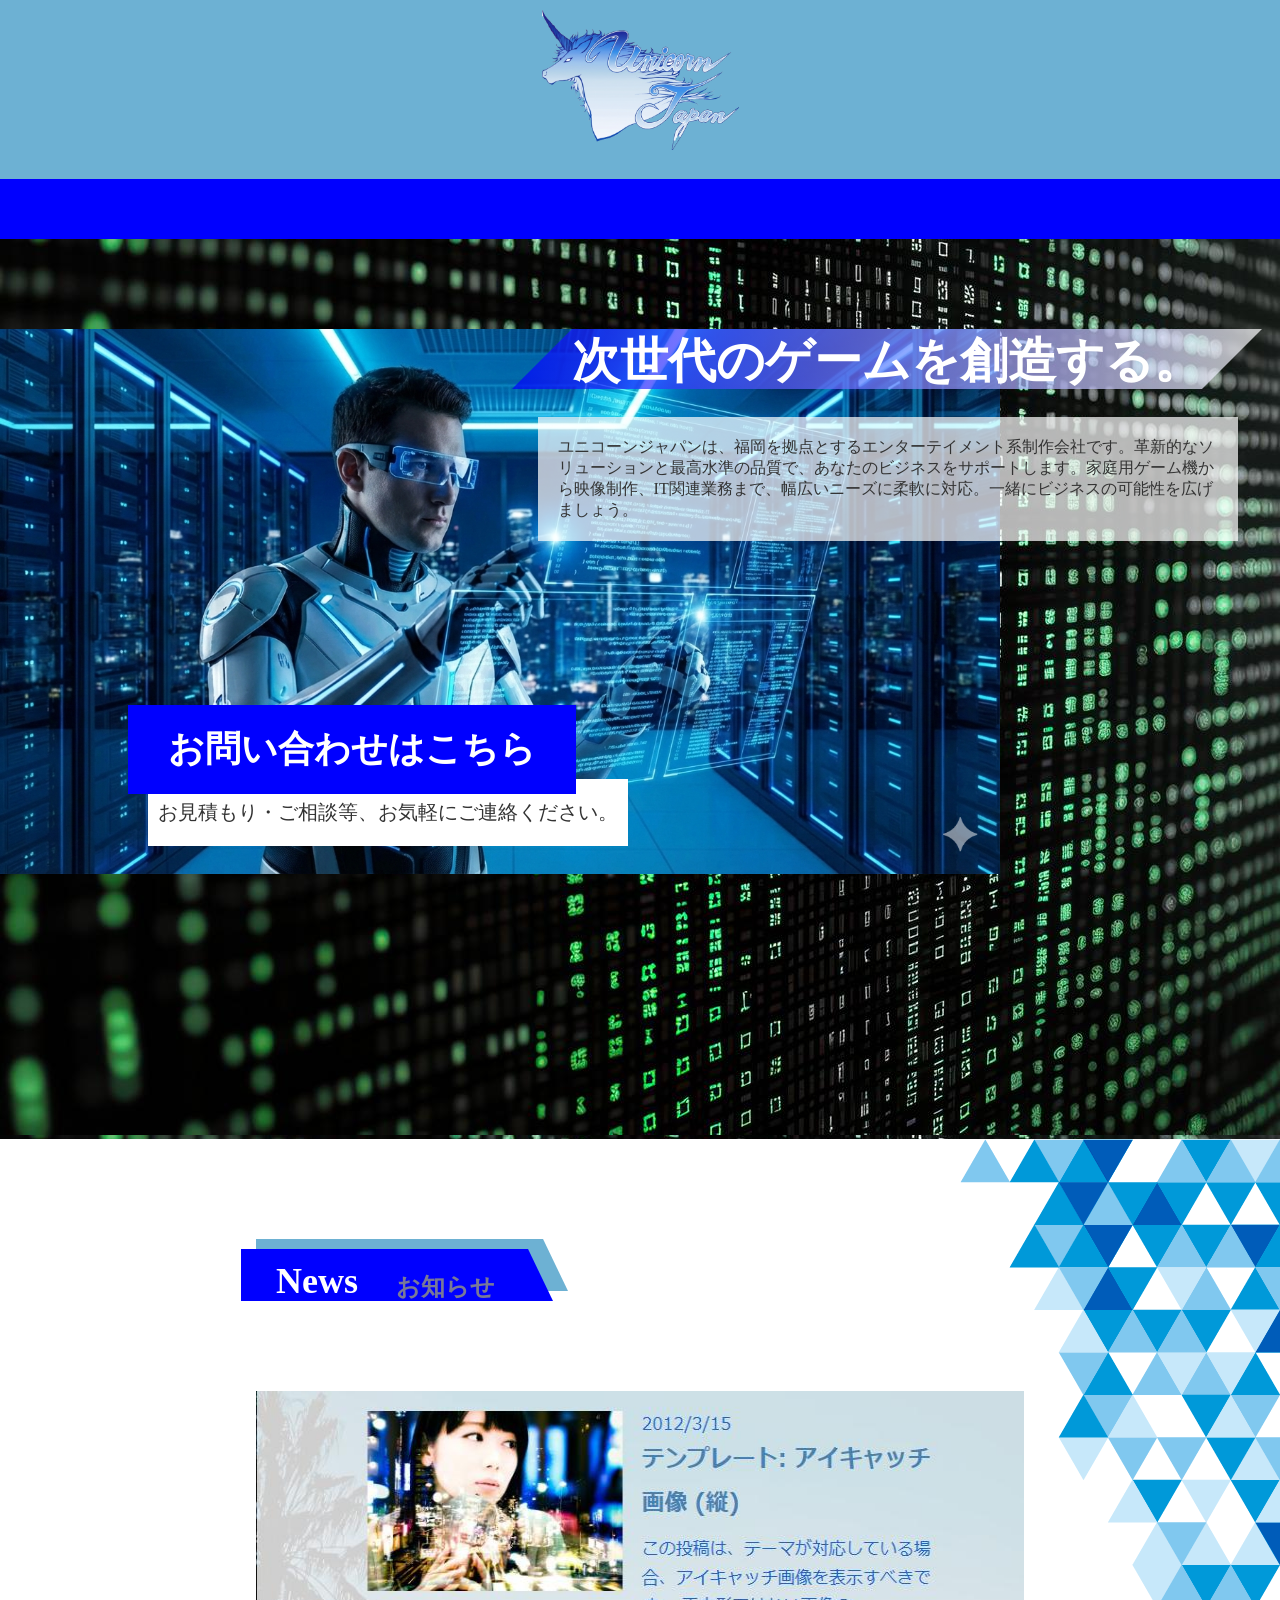
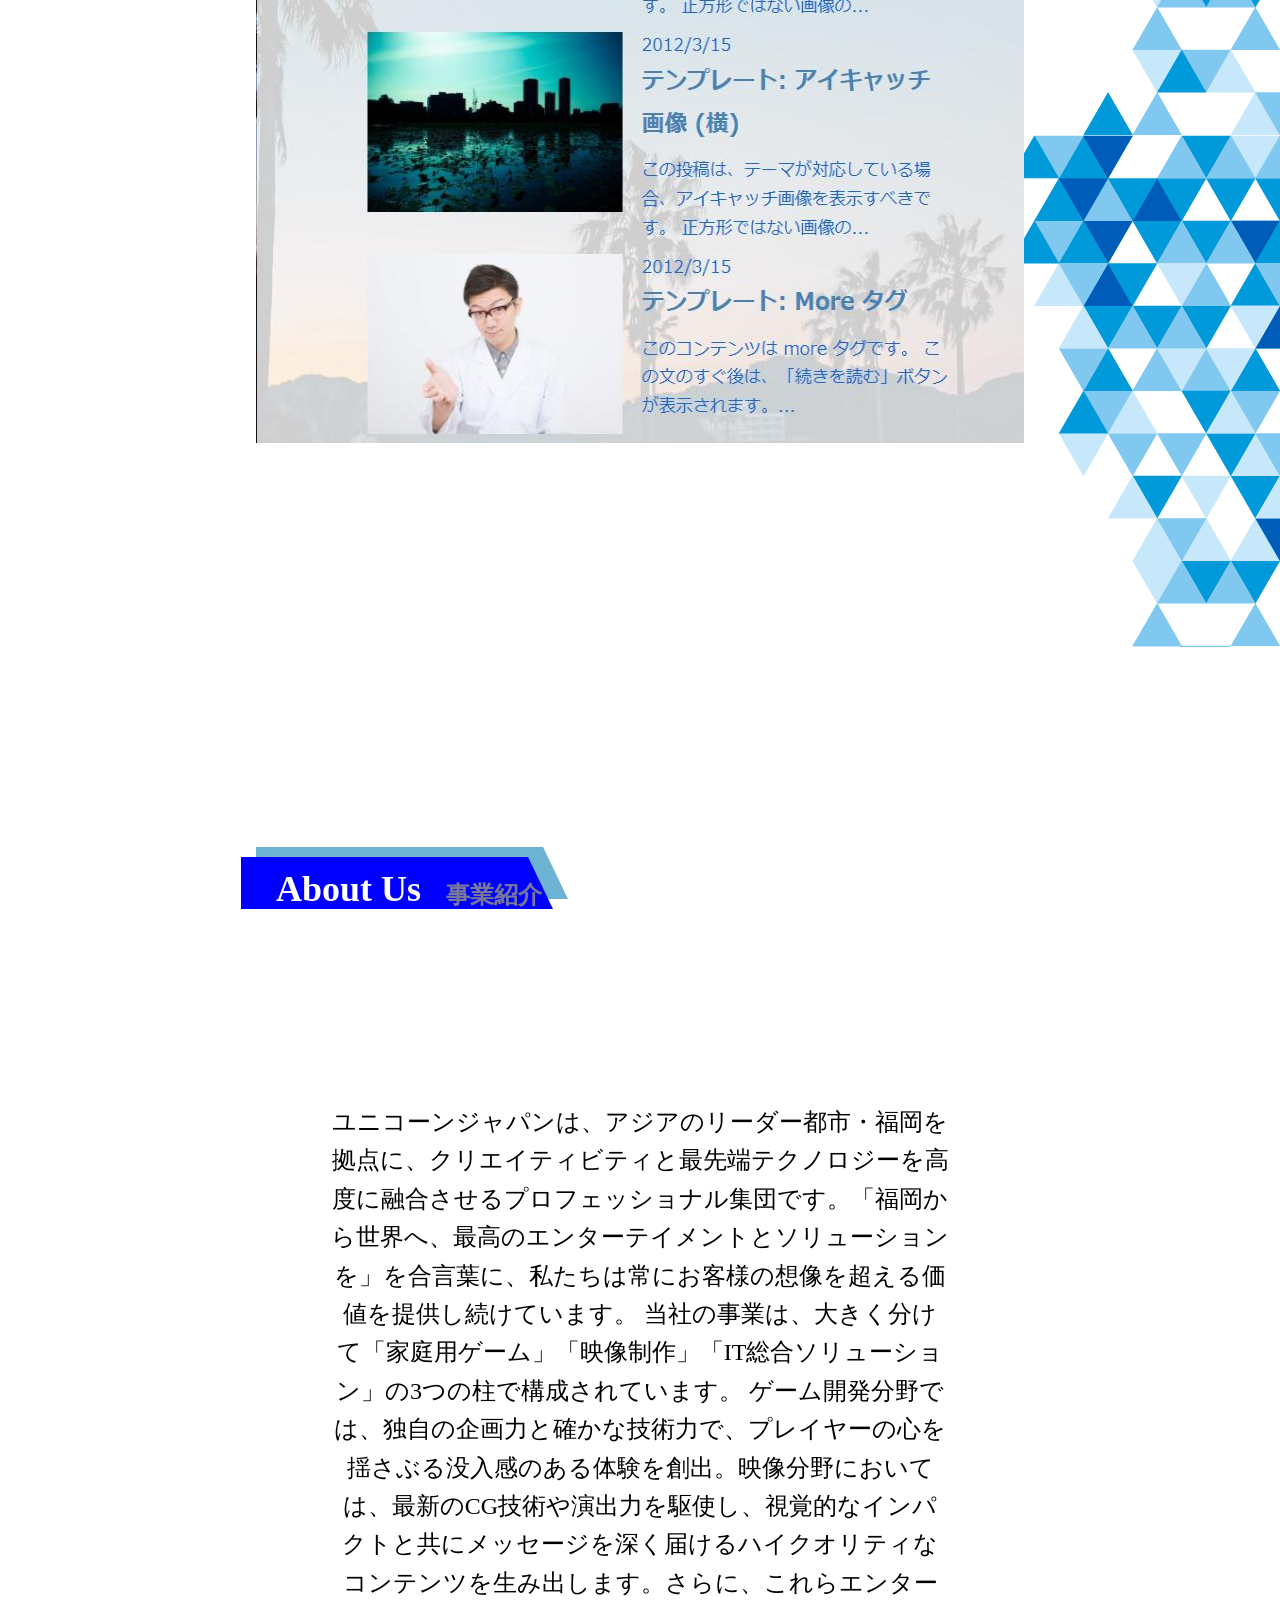
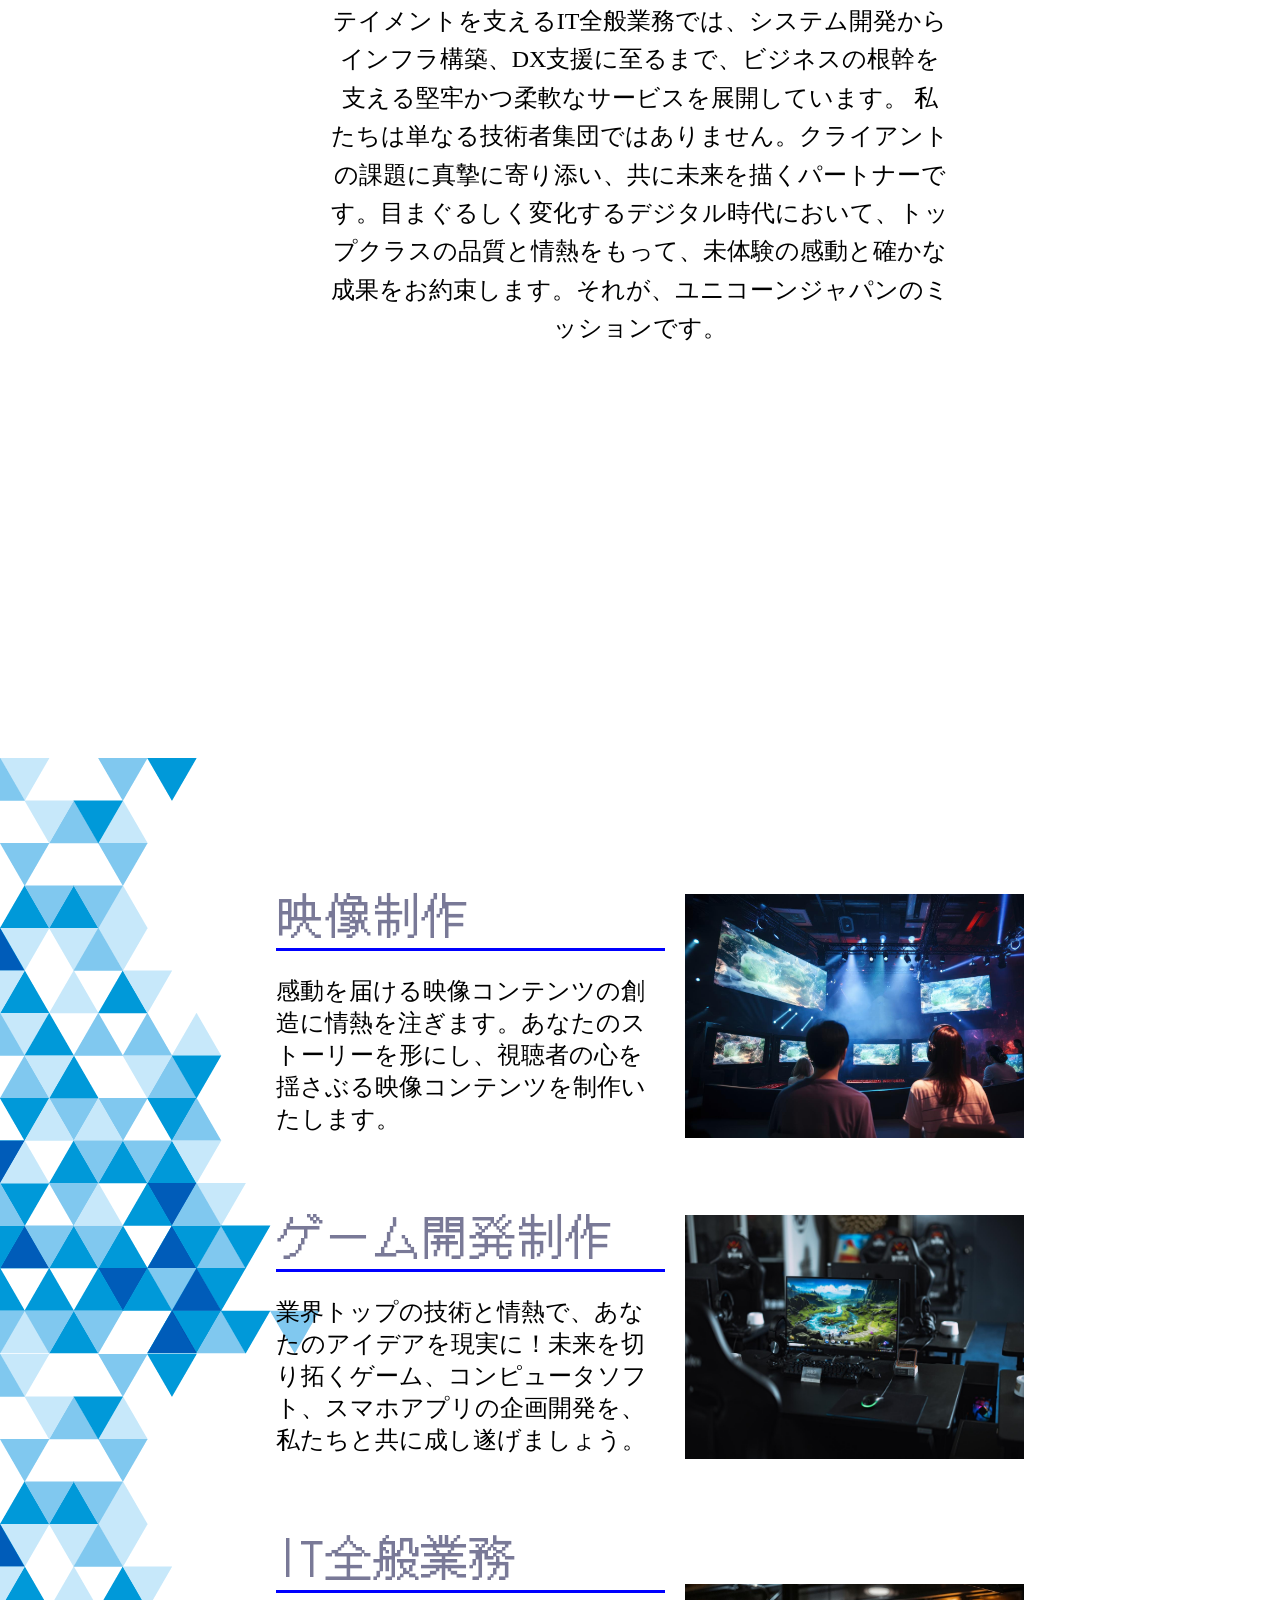
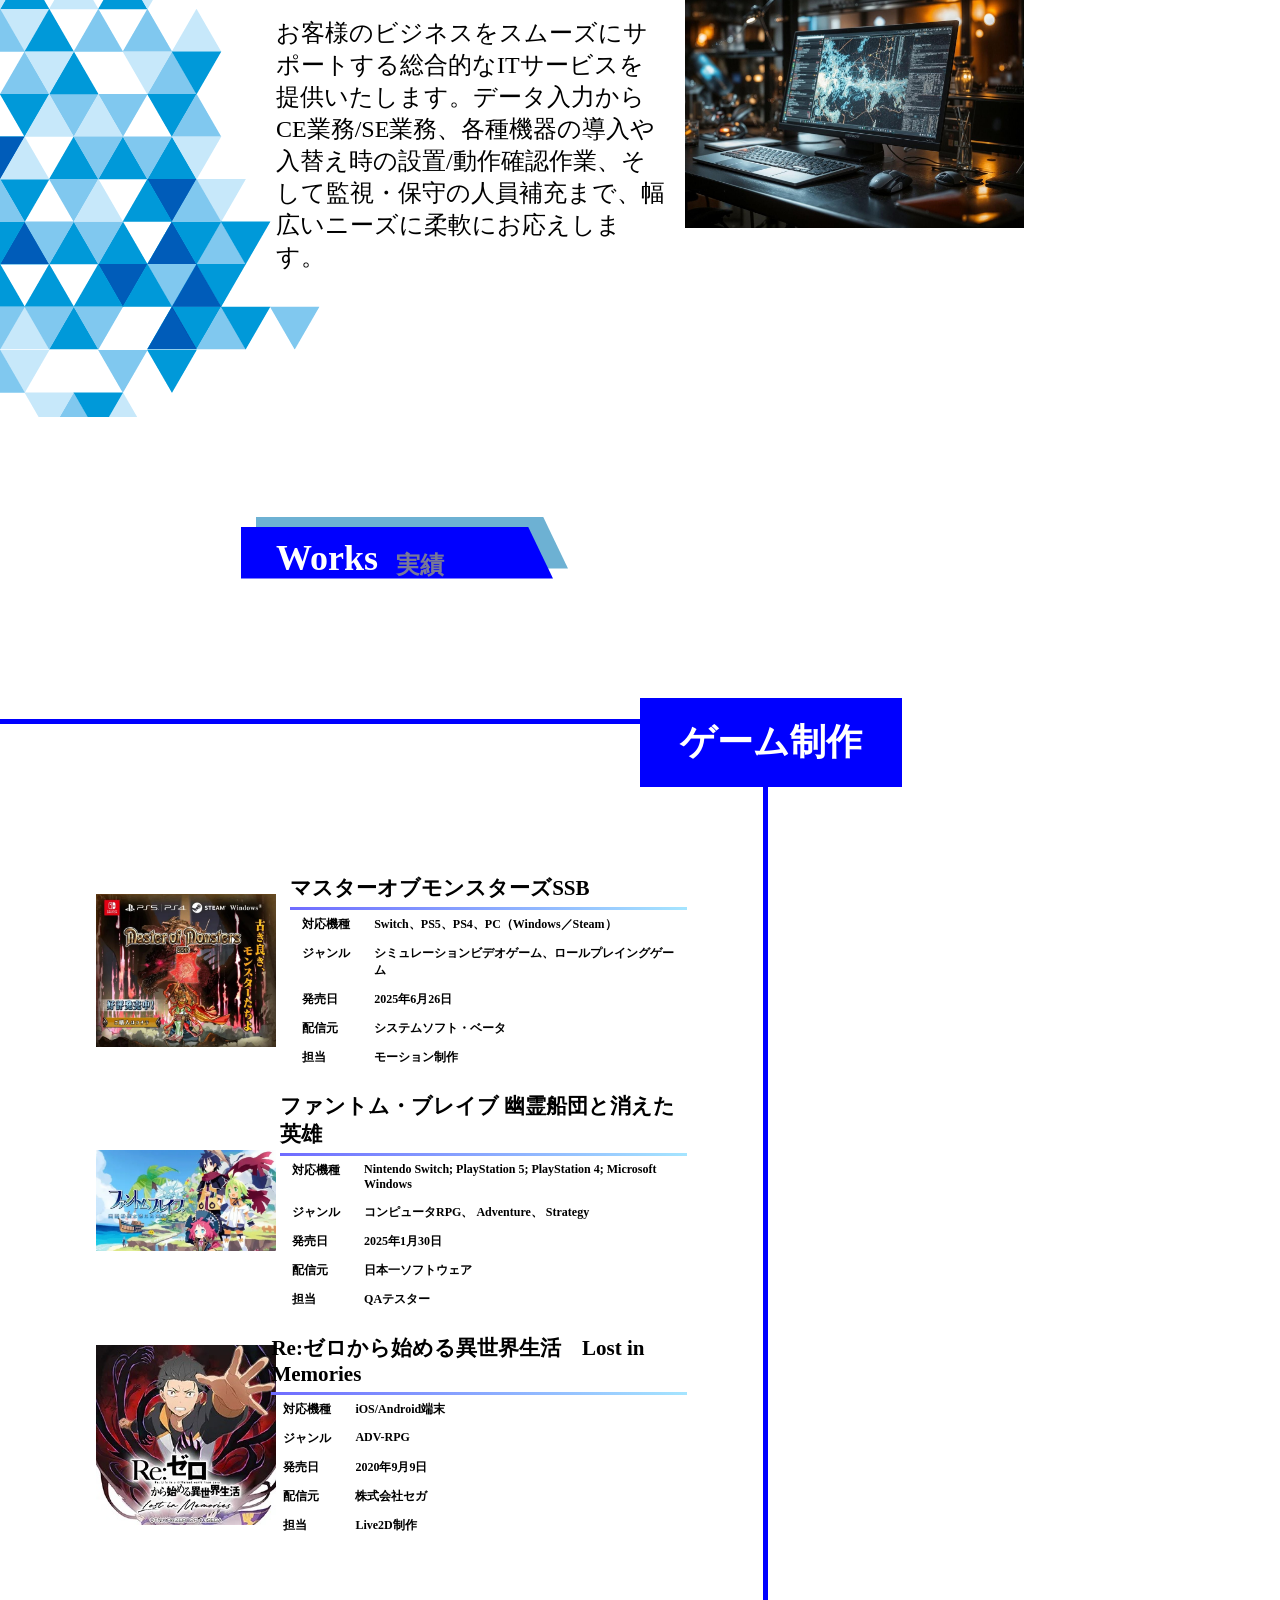
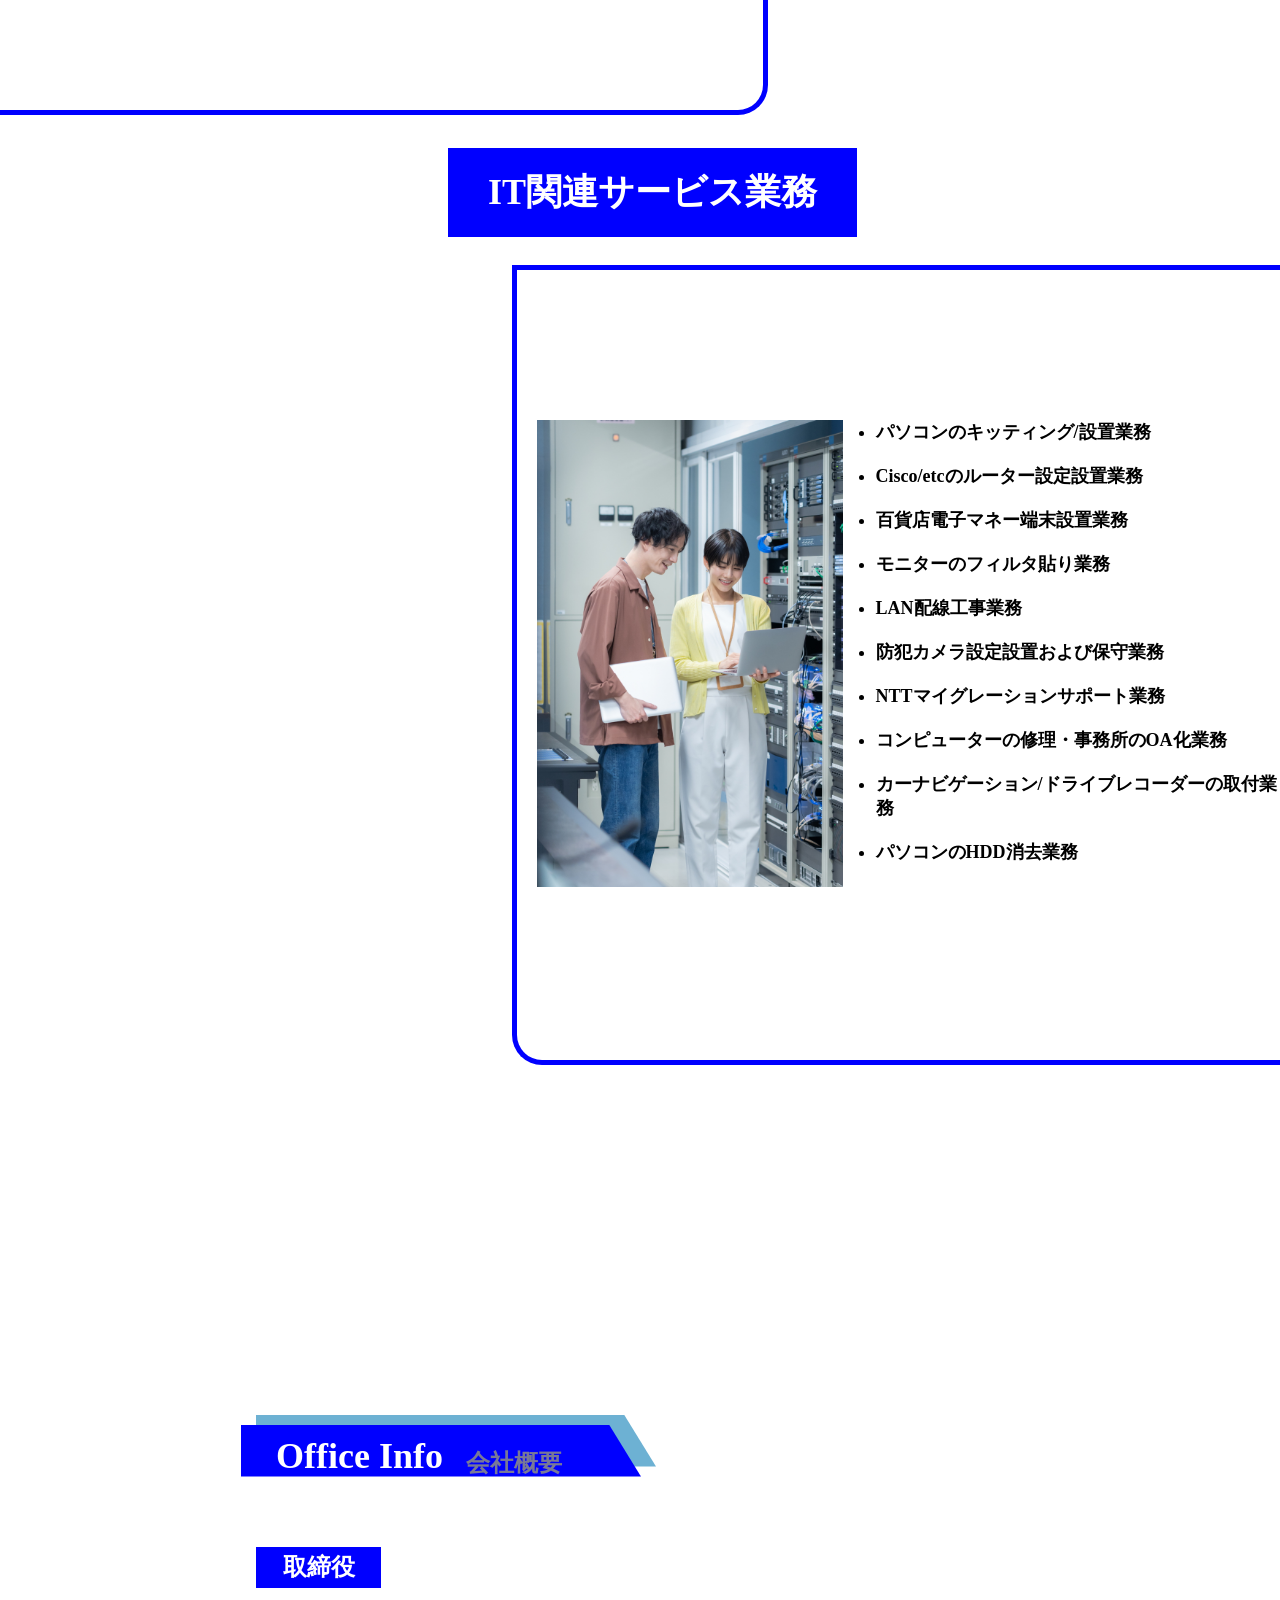
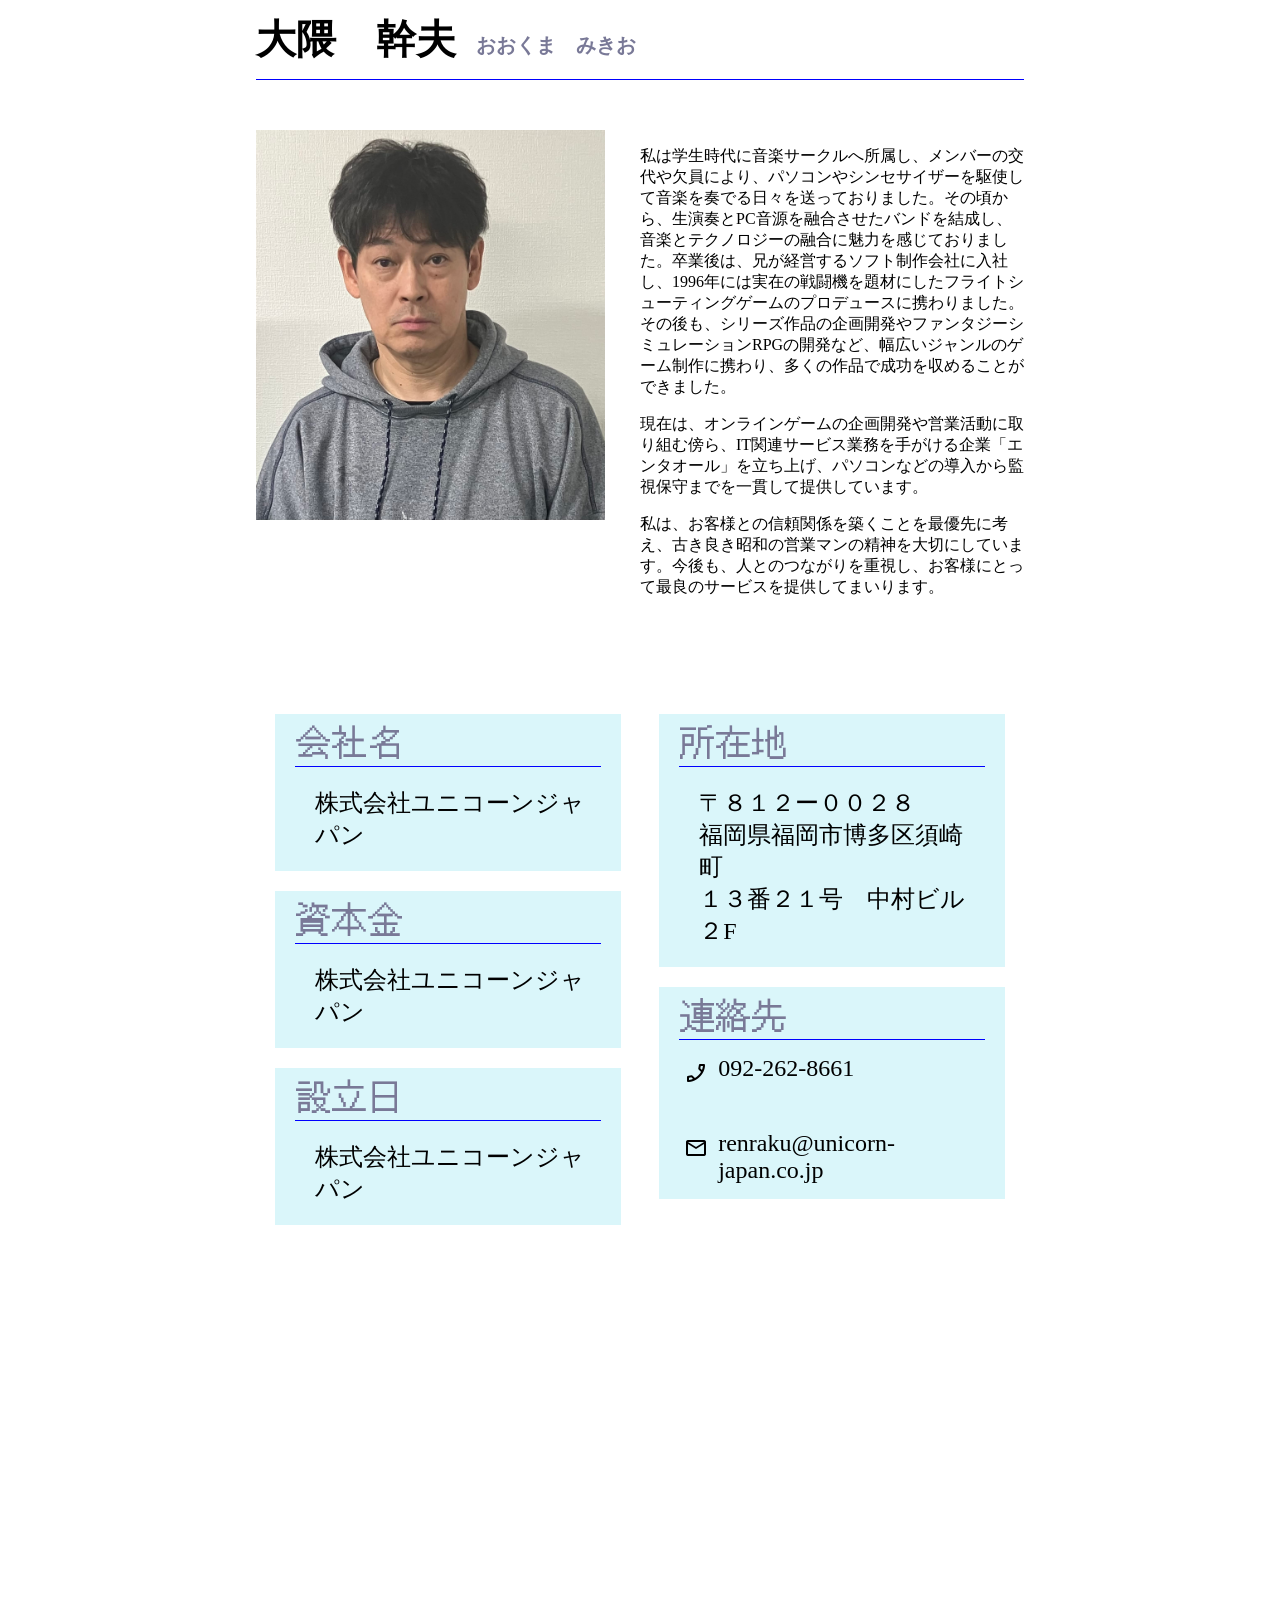
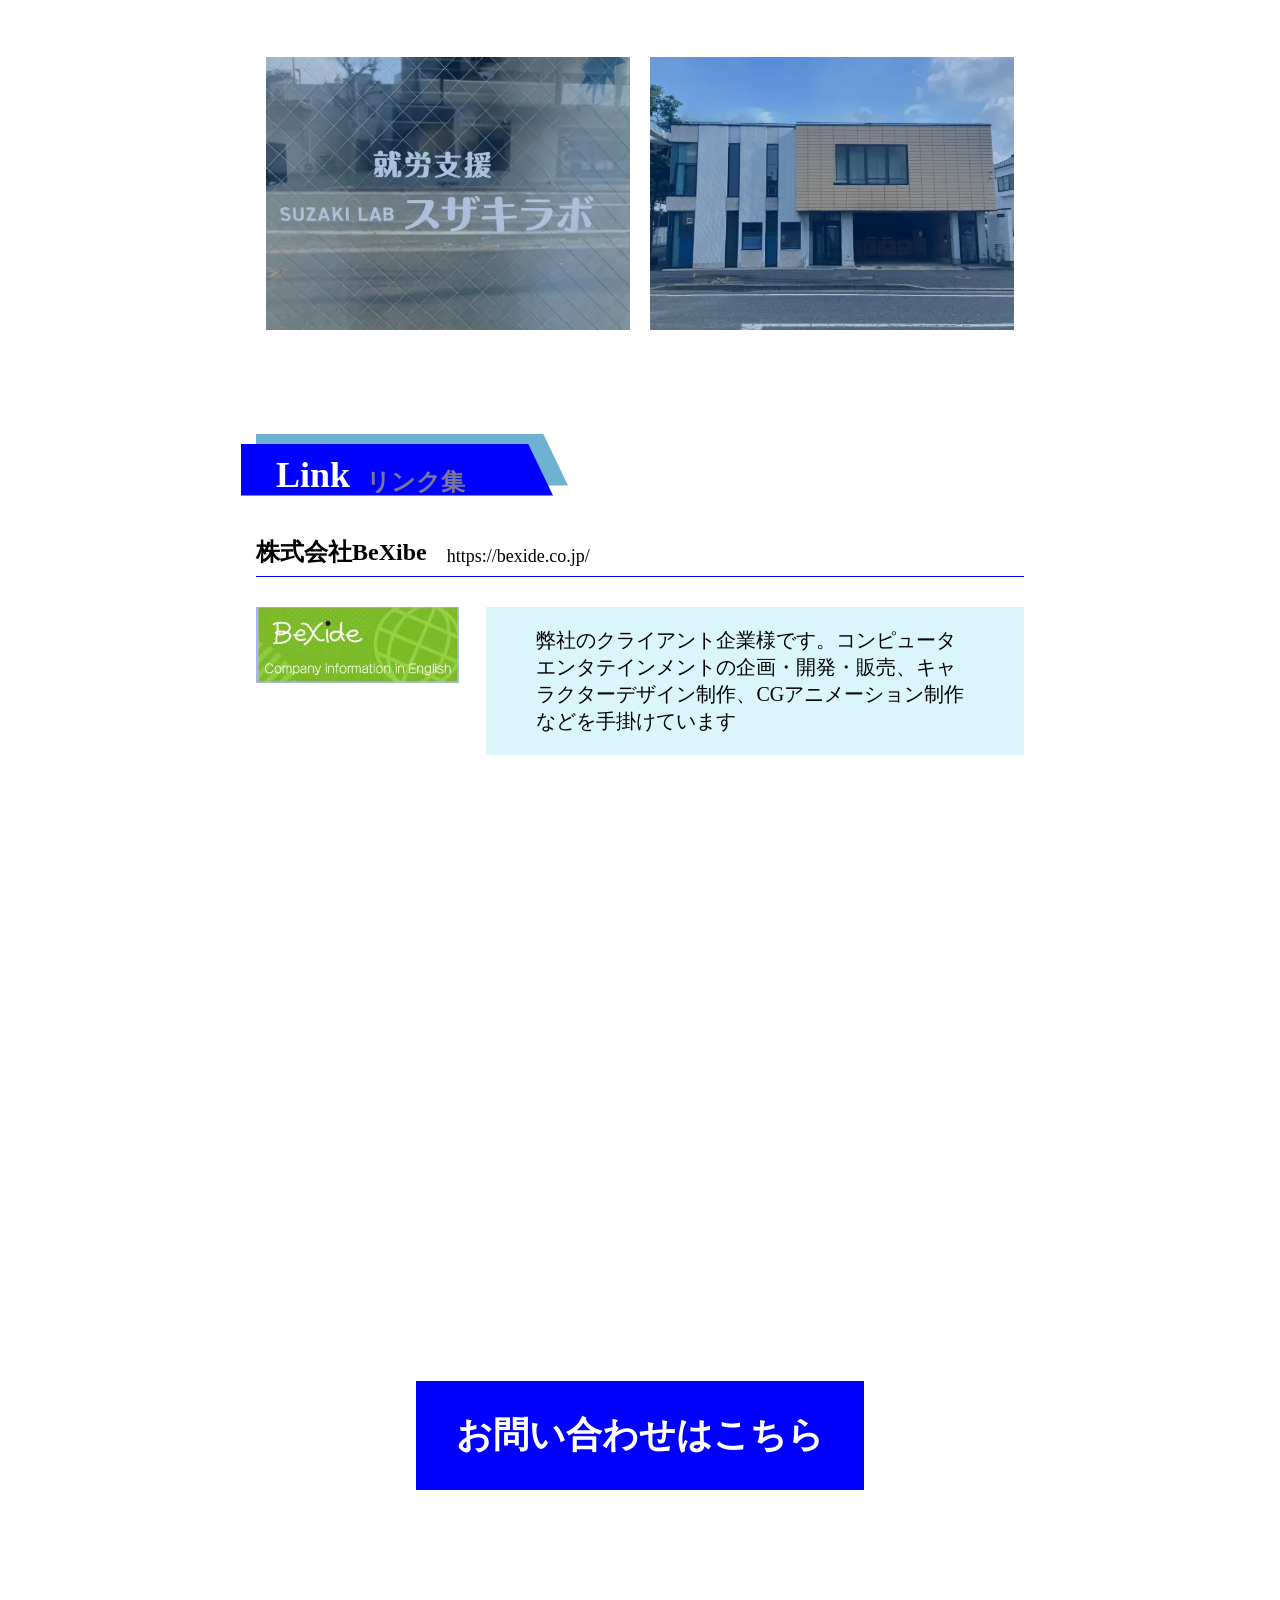
==== commit 812ed42b: "レスポンシブ540完了" ====
--- a/index.html
+++ b/index.html
@@ -43,7 +43,7 @@
       <div class="section-back-shadow"></div>
       <div class="section-back"></div>
       <h2>News</h2>
-      <p>お知らせ</p>
+      <p class="news-title-p">お知らせ</p>
     </div>
     <!--見出しここまで-->
     <img class="news-image" src="./images/news.jpg" alt="">
@@ -54,8 +54,8 @@
     <div class="background01"></div>
     <div class="about-container">
     <div class="section-title">
-      <div class="section-back-shadow"></div>
-      <div class="section-back"></div>
+      <div class="section-back-shadow about-shadow"></div>
+      <div class="section-back about-back"></div>
       <h2>About Us</h2>
       <p class="section-about-p">事業紹介</p>
     </div>
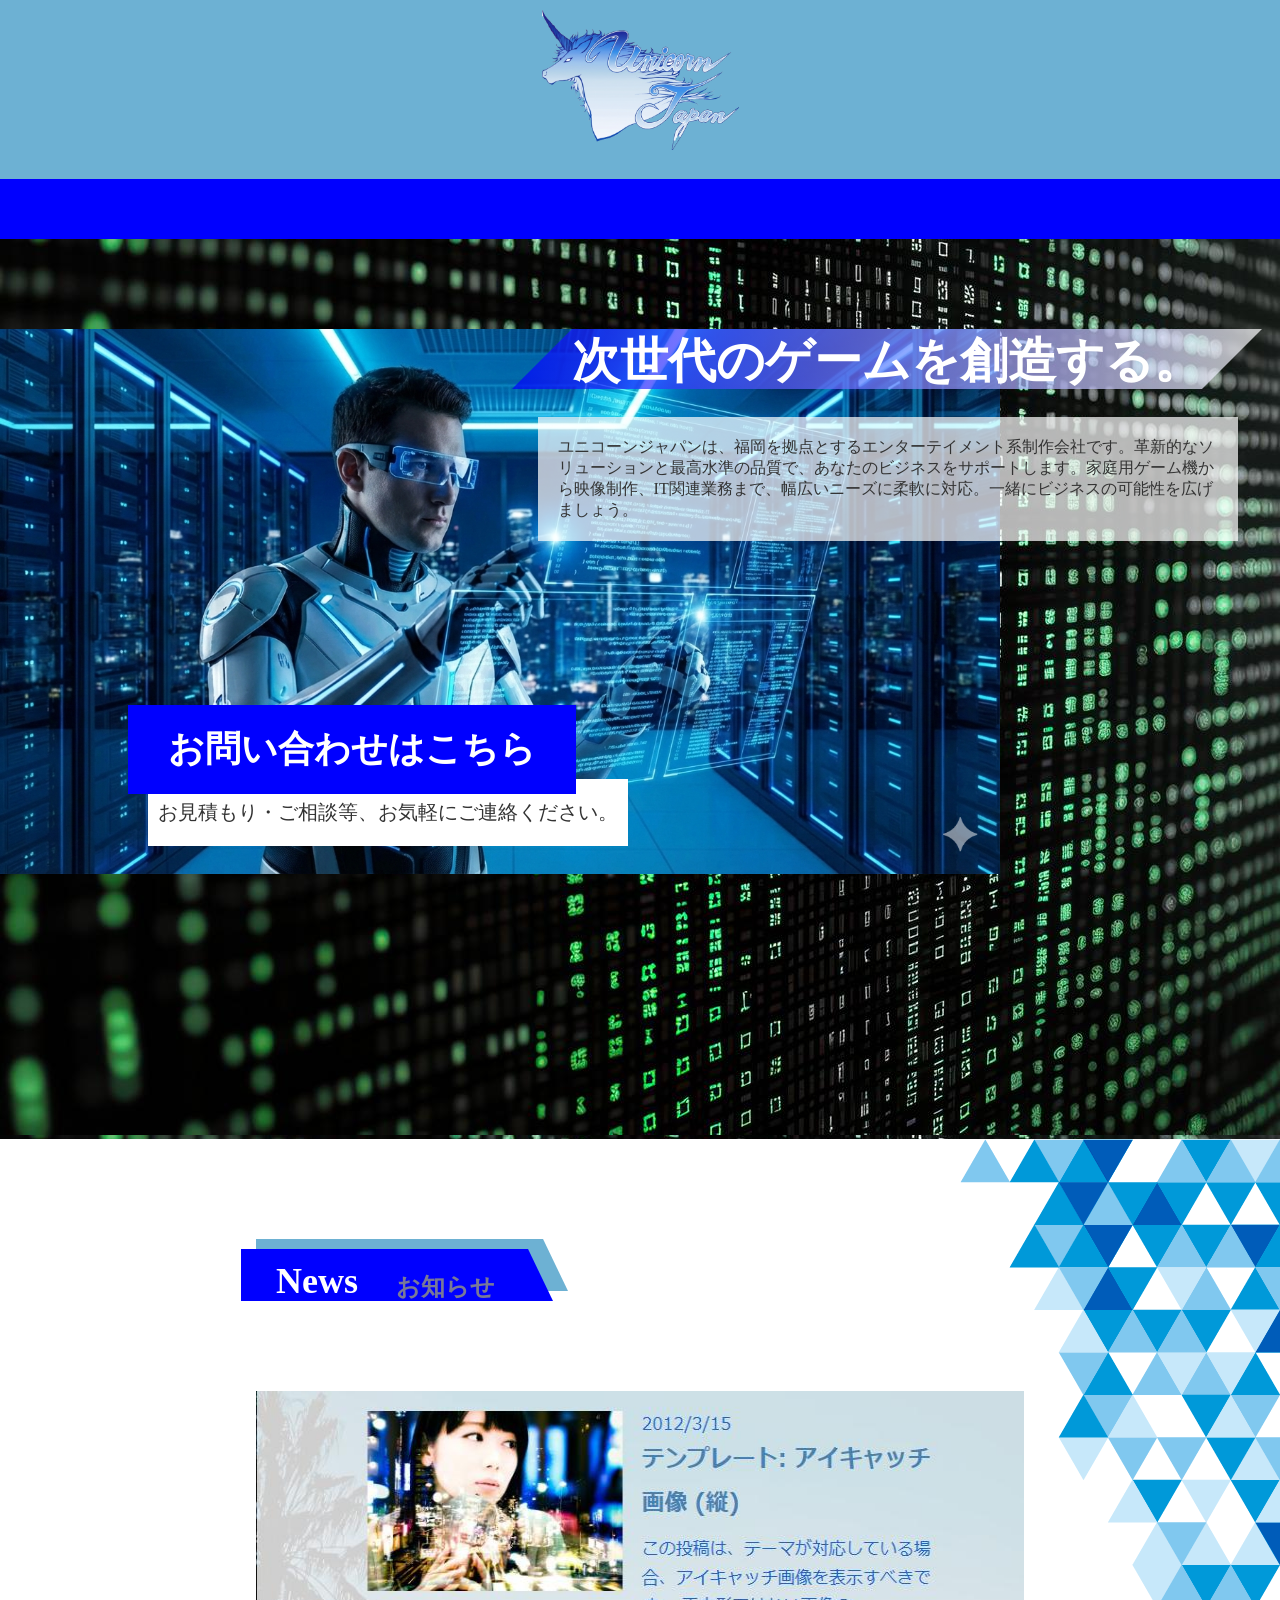
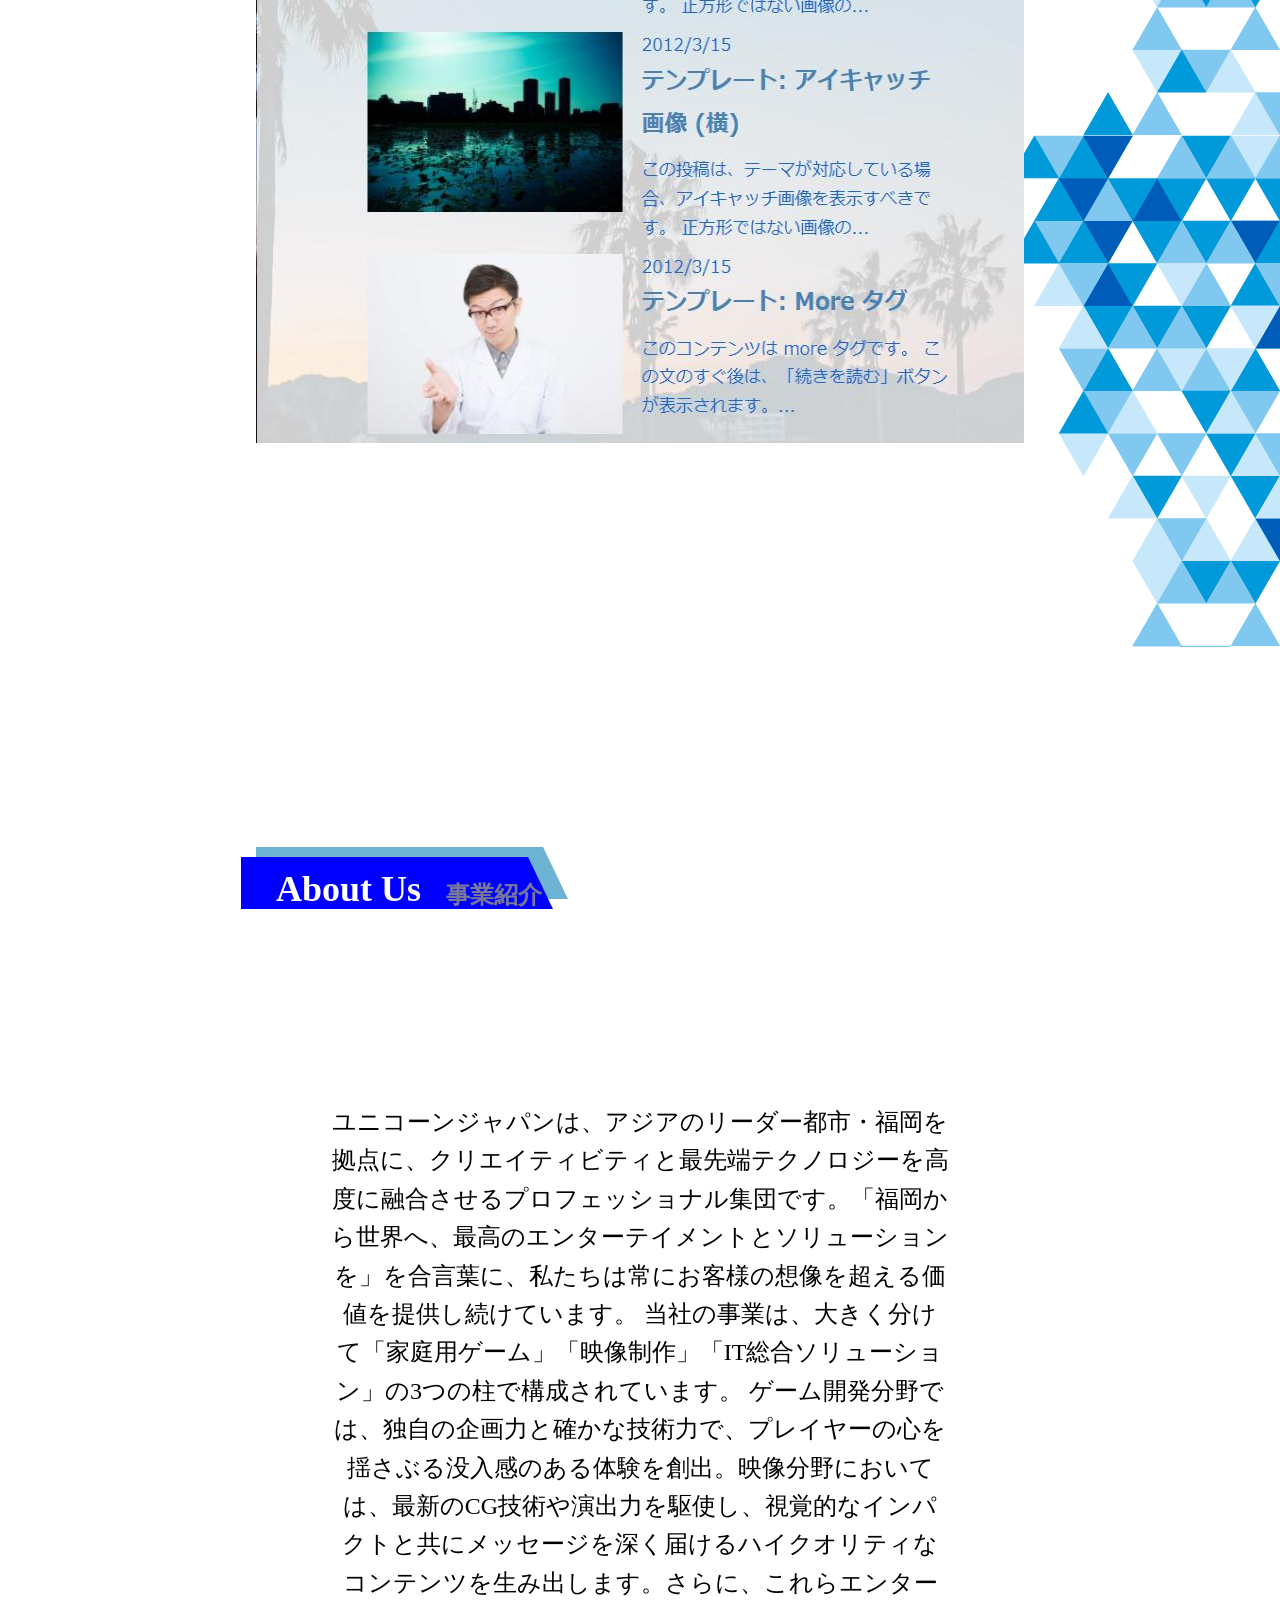
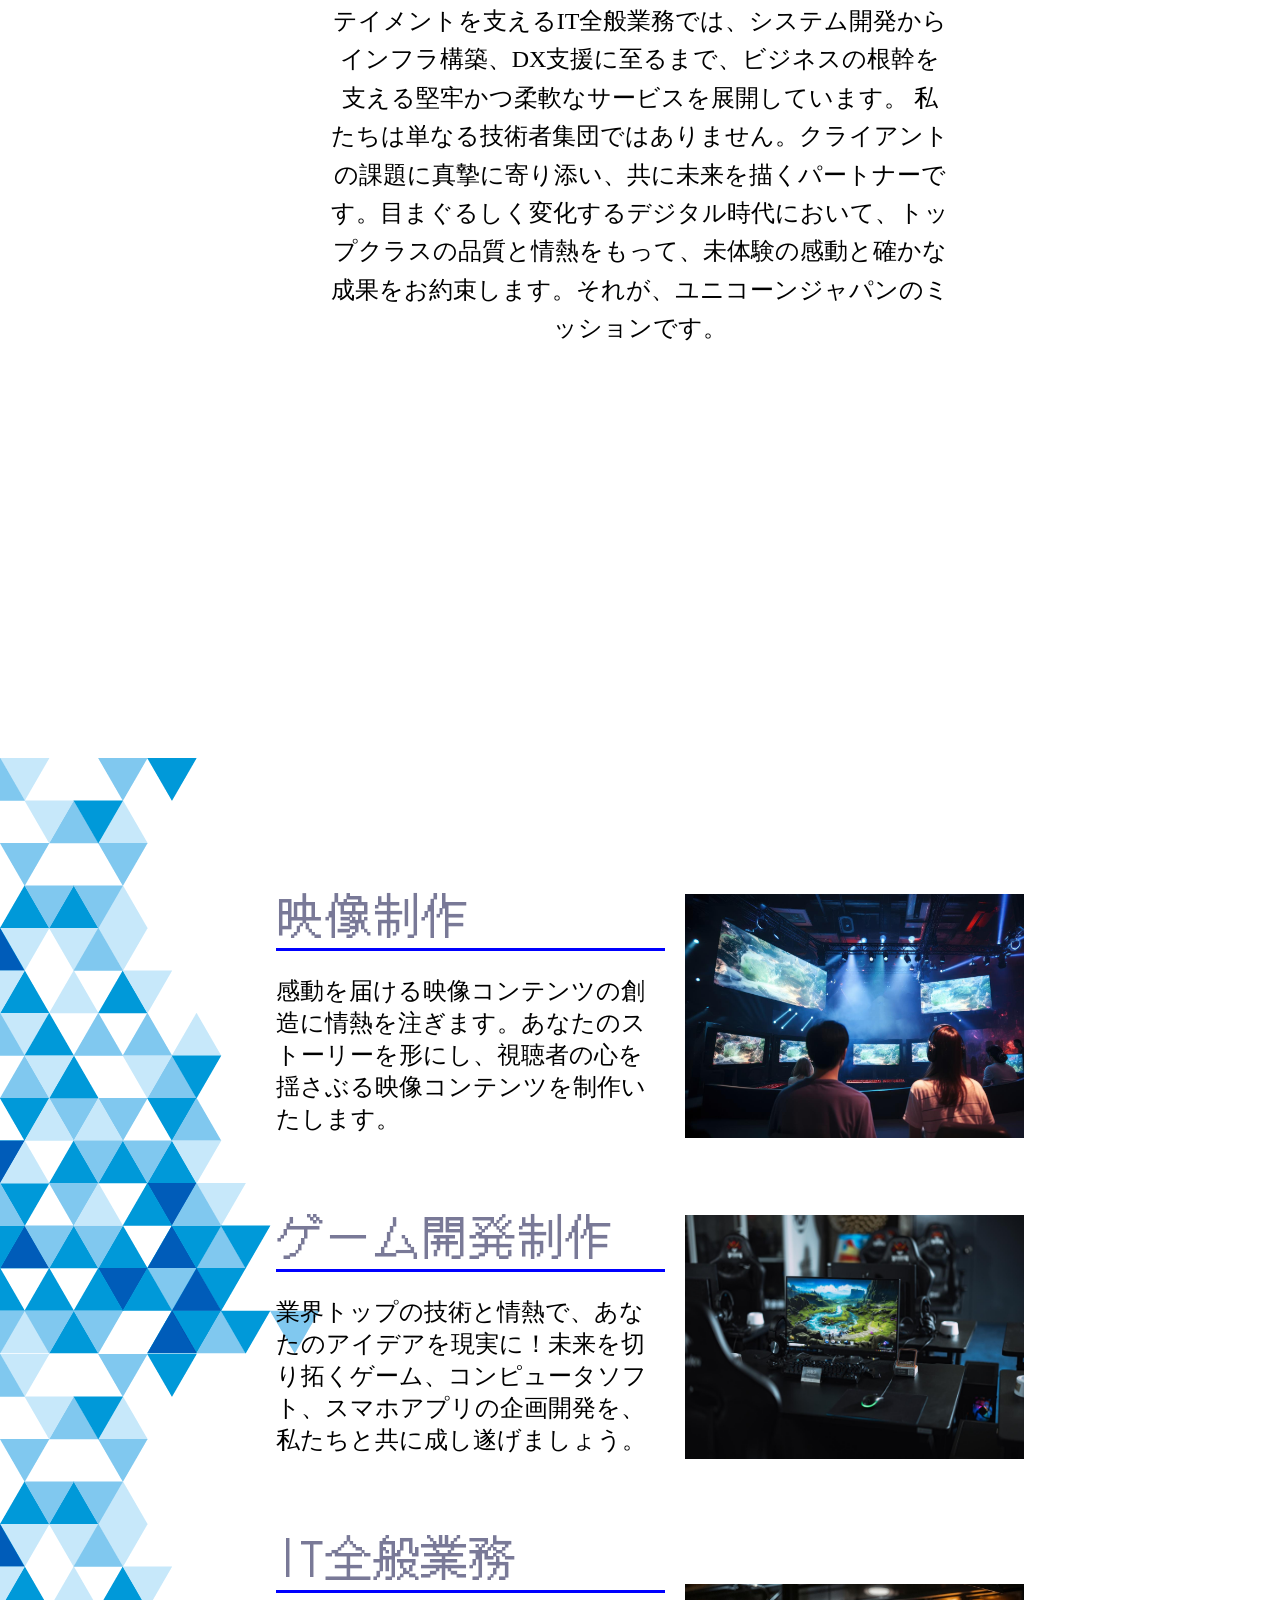
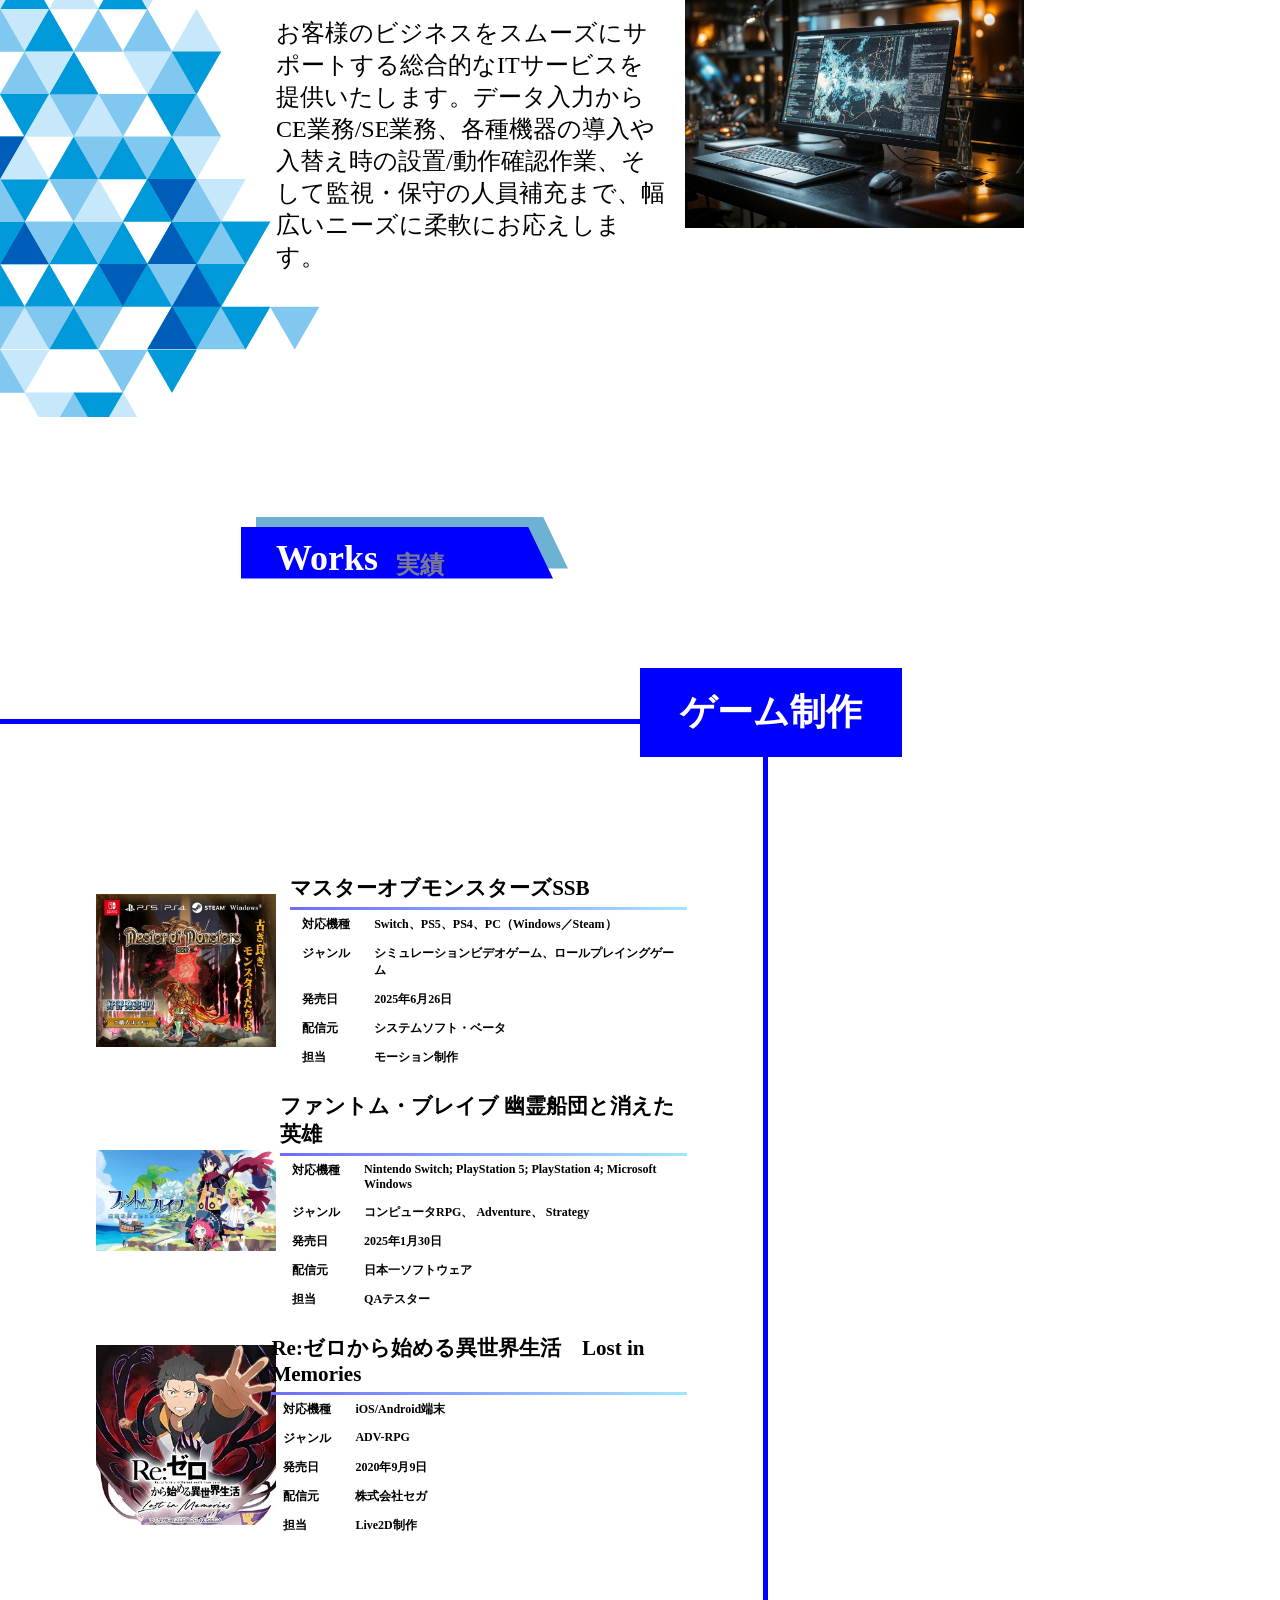
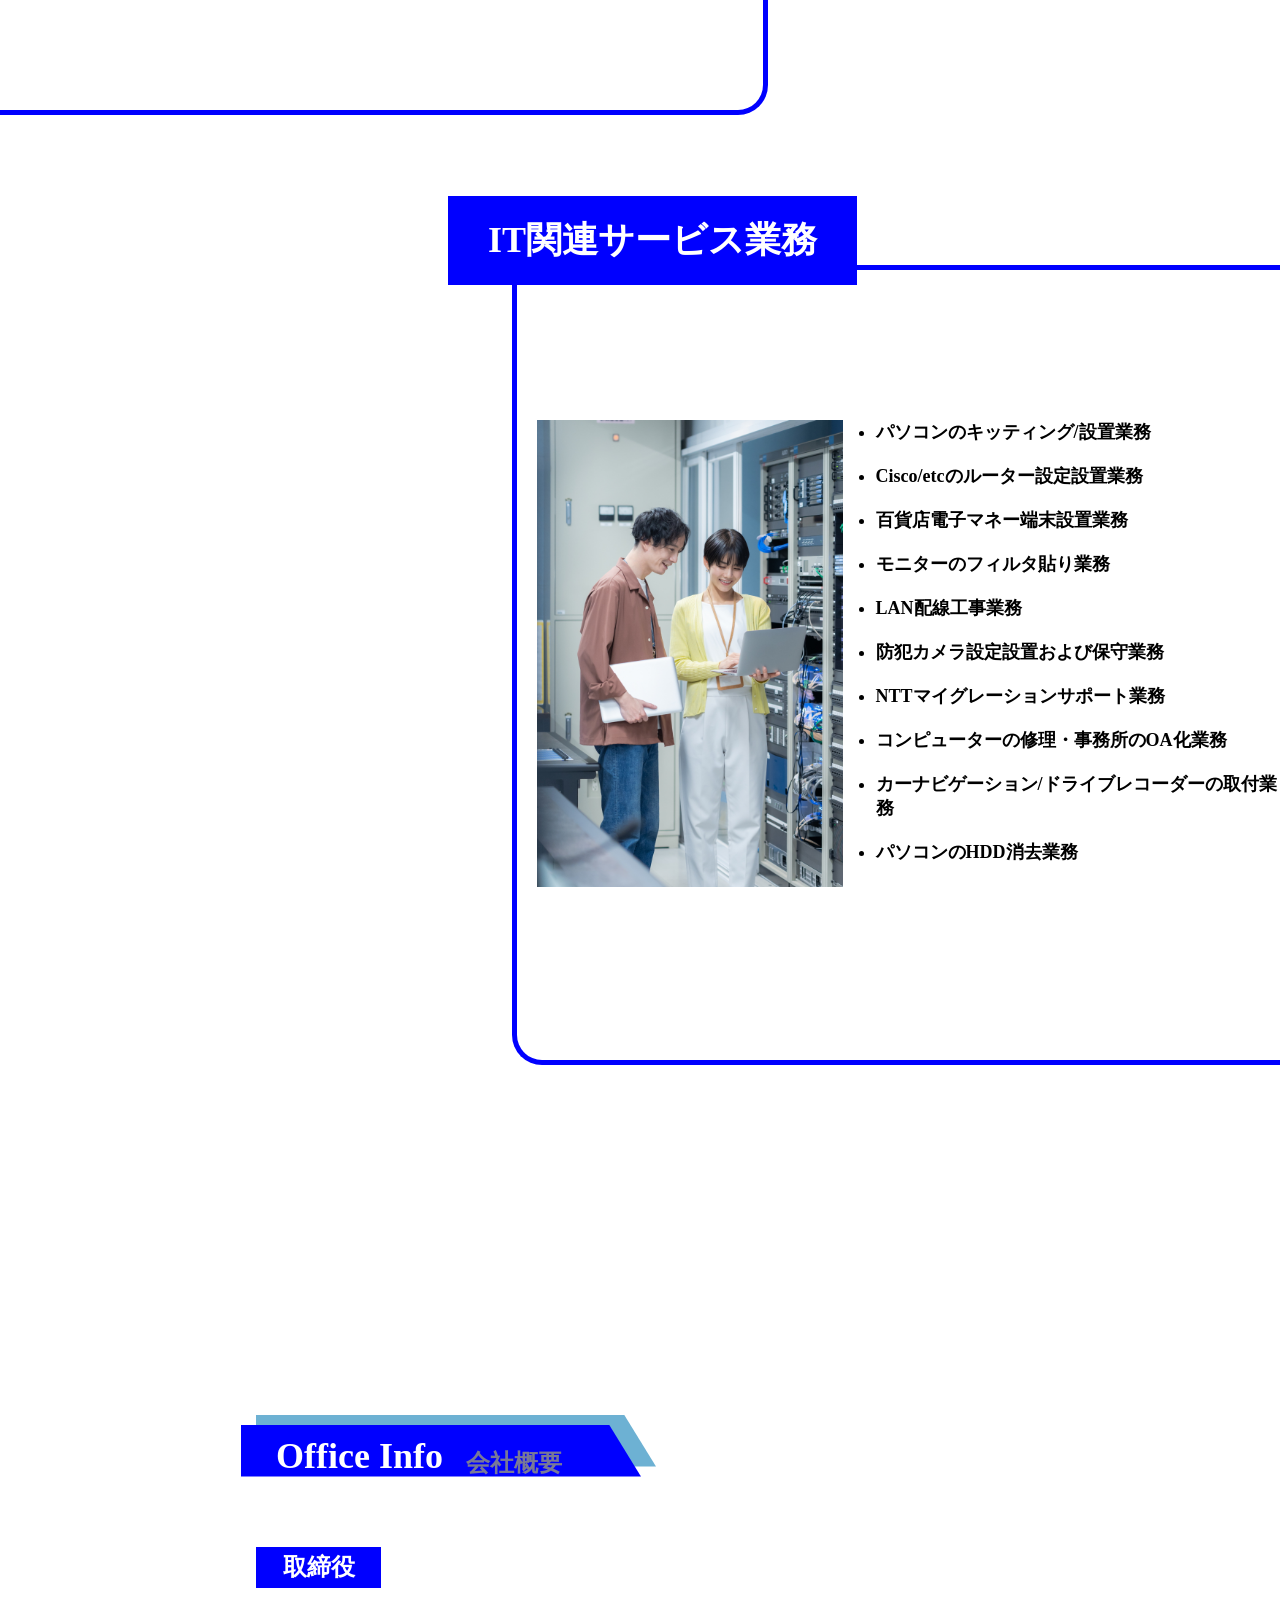
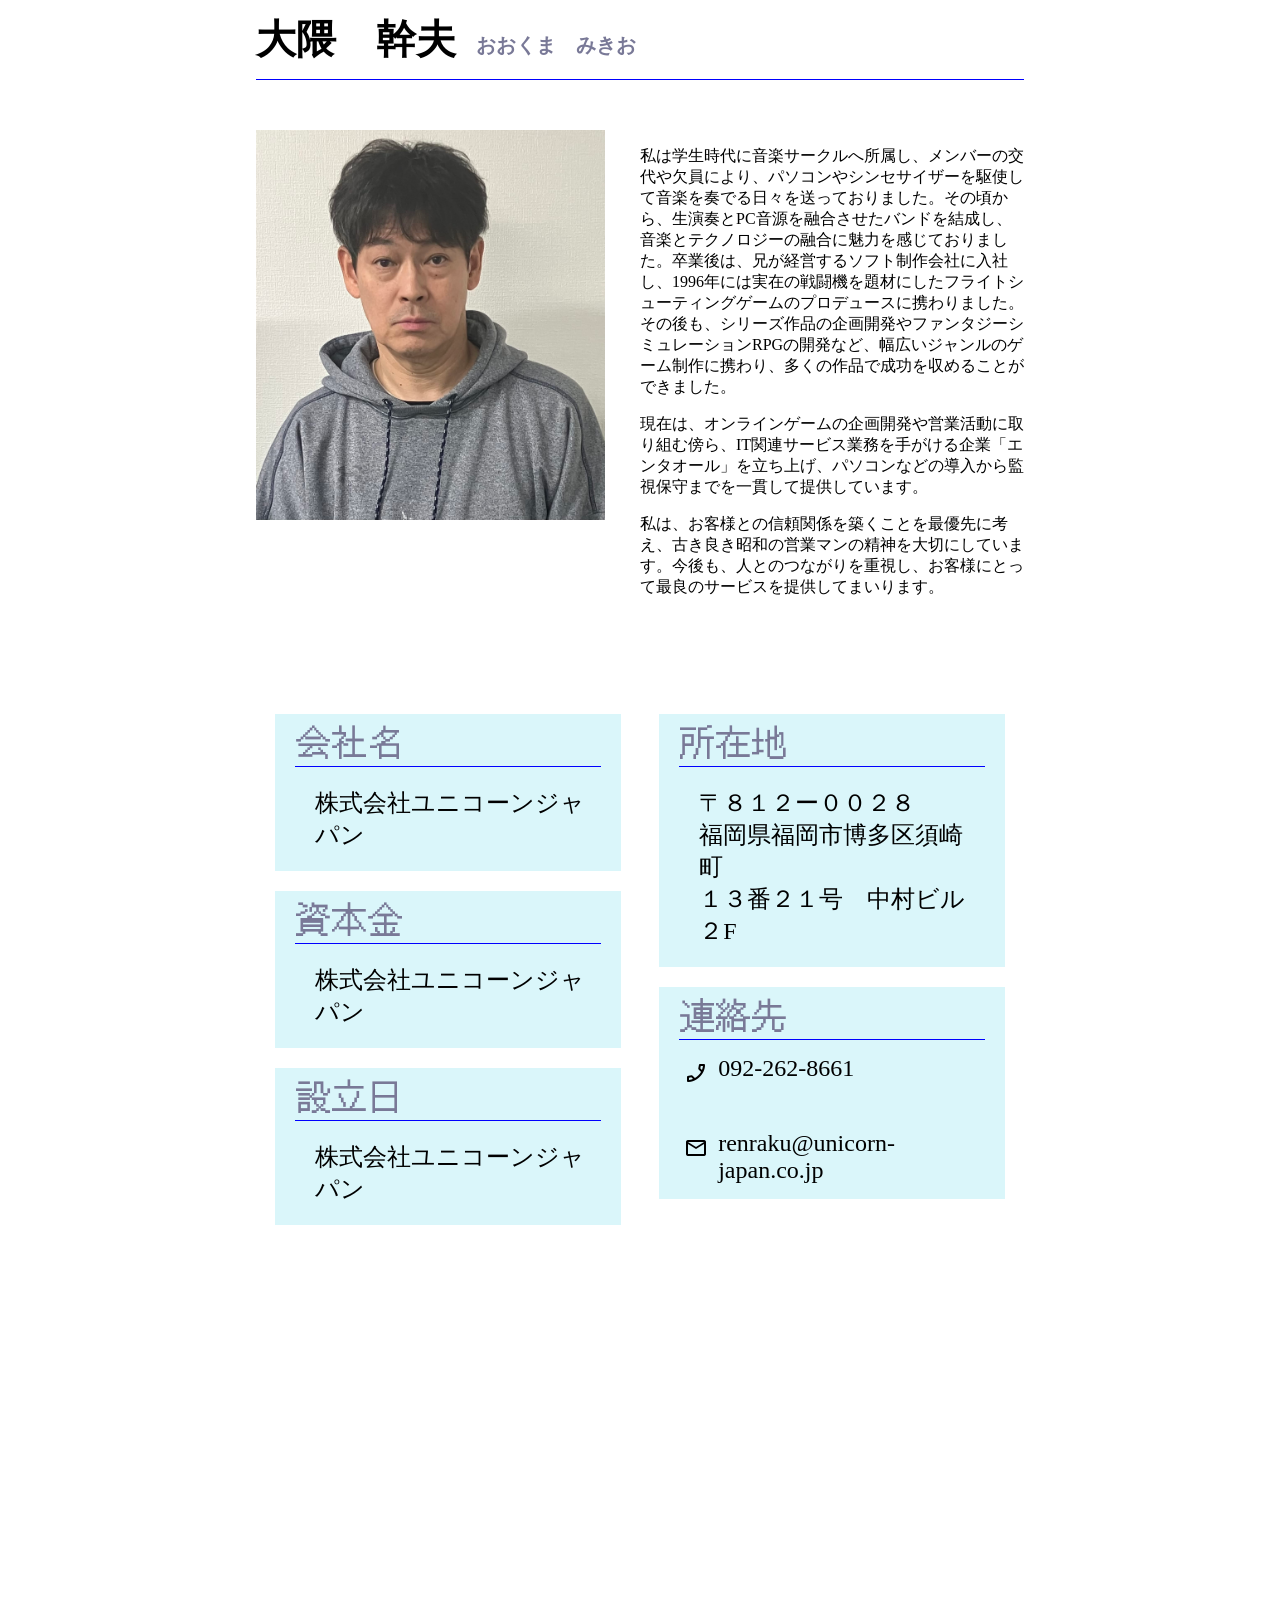
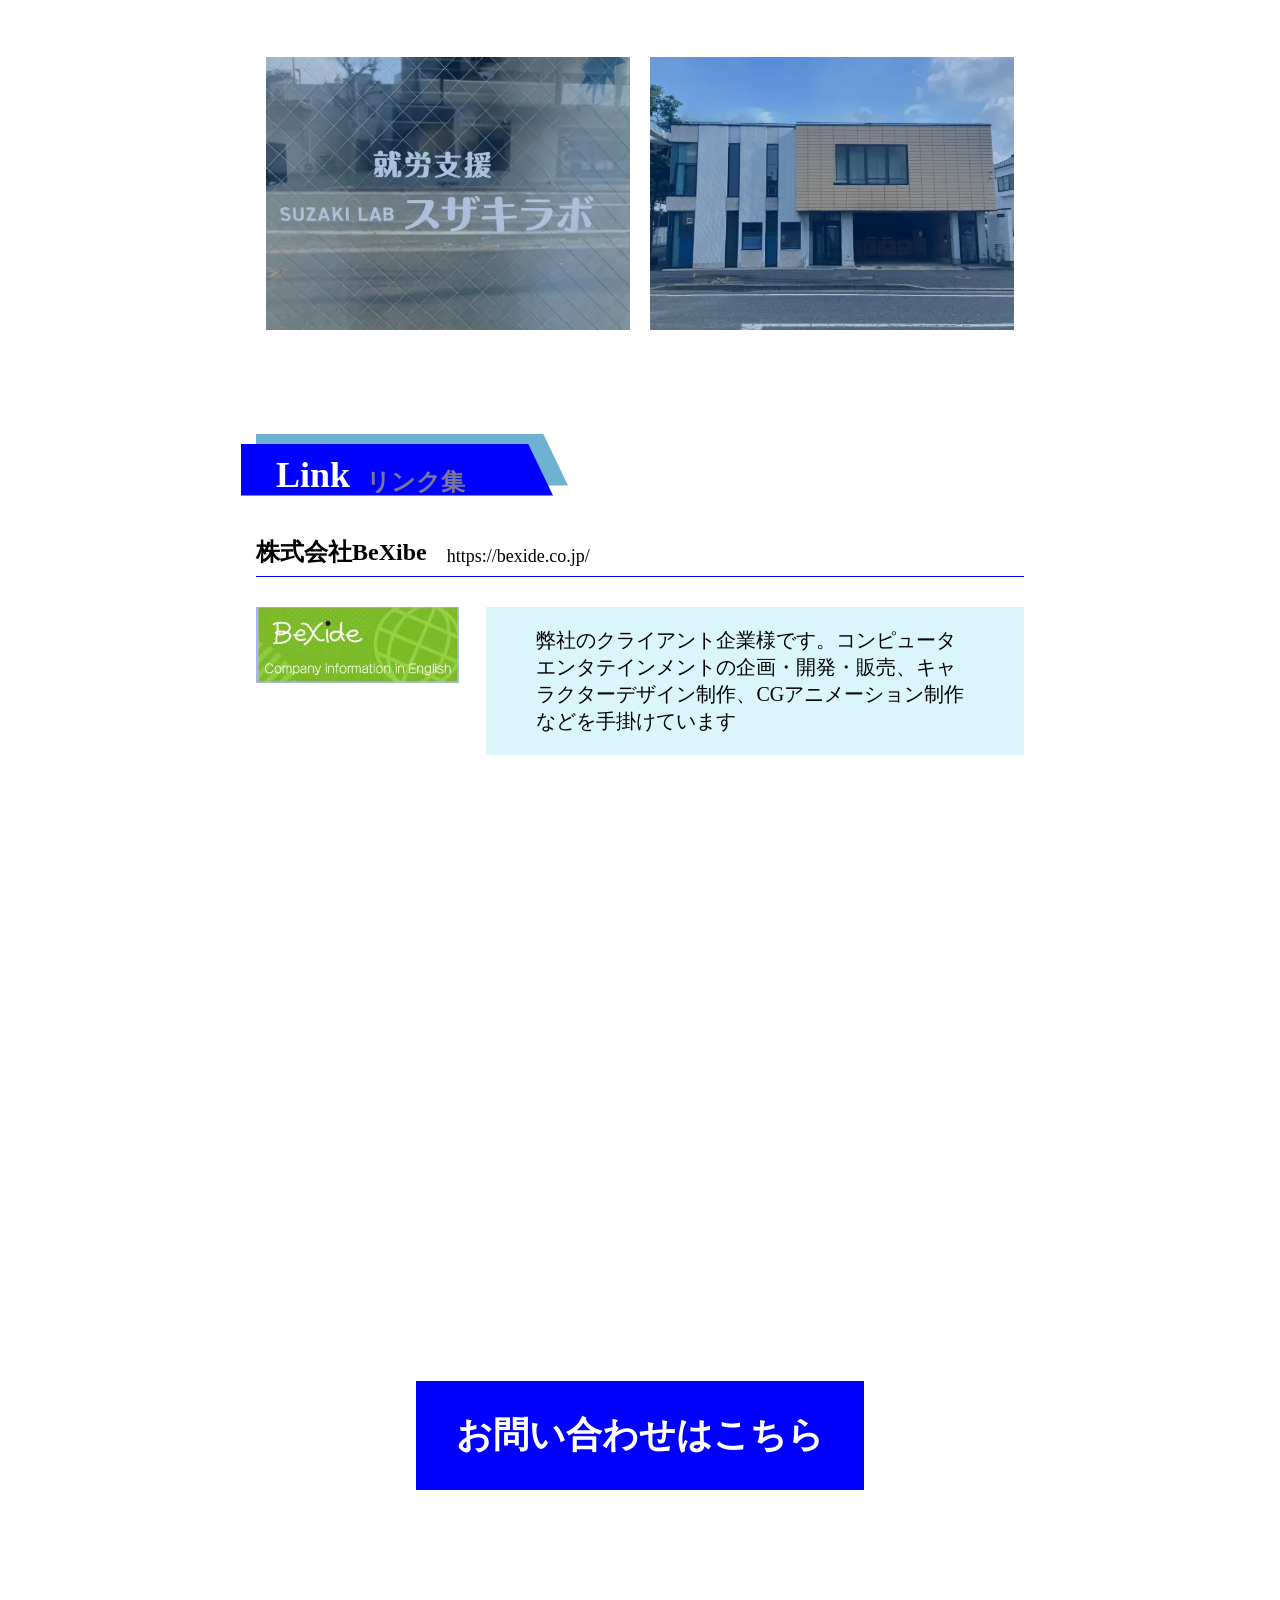
==== commit 2aaa3a42: "レスポンシブ調整" ====
--- a/index.html
+++ b/index.html
@@ -21,6 +21,7 @@
   <!--あとで消す-->
 
   <!--カバーセクション-->
+  <div class="my-content">
   <section class="mycover-section">
     <div class="mycover-content">
       <img src="./images/ITengineer.png" alt="">
@@ -112,6 +113,7 @@
     </div>
   </div>
   <div class="works-contentsarea">
+    <div class="game-cover">
     <div class="game">
       <h2>ゲーム制作</h2>
       <div class="game-content">
@@ -211,6 +213,8 @@
       </div>
     </div>
     </div>
+    </div>
+    <div class="servive-cover">
     <div class="service">
       <h2>IT関連サービス業務</h2>
       <div class="service-content">
@@ -233,6 +237,7 @@
         </div>
       </div>
     </div>
+    </div>
   </div>
 </section>
 <!--Worksセクション-->
@@ -359,10 +364,10 @@
 <section id="contact">
   <div class="background03"></div>
   <div class="contact-content">
-    <h2>CONTACT</h2>
+    <h2 class="contact-h2">CONTACT</h2>
     <p class="contact-title-p">お問い合わせ</p>
-    <p>ご質問やお仕事のご依頼、お見積もりなどお気軽にお問い合わせください。</p>
-    <button>お問い合わせはこちら</button>
+    <p class="contact-p2">ご質問やお仕事のご依頼、お見積もりなどお気軽にお問い合わせください。</p>
+    <button class="contact-button">お問い合わせはこちら</button>
     <div class="contact-detail">
       <p>電話でのお問い合わせ</p>
       <div class="contact-tel">
@@ -372,12 +377,14 @@
           </span>
         </p>
         <p>
-          <a href="tel:0922628661">092-262-8661</a>
+          <a href="tel:0922628661">　092-262-8661</a>
         </p>
       </div>
       <p>(平日10:00～17:00)</p>
     </div>
   </div>
 </section>
+</div>
+<script src="script.js"></script>
 </body>
 </html>
